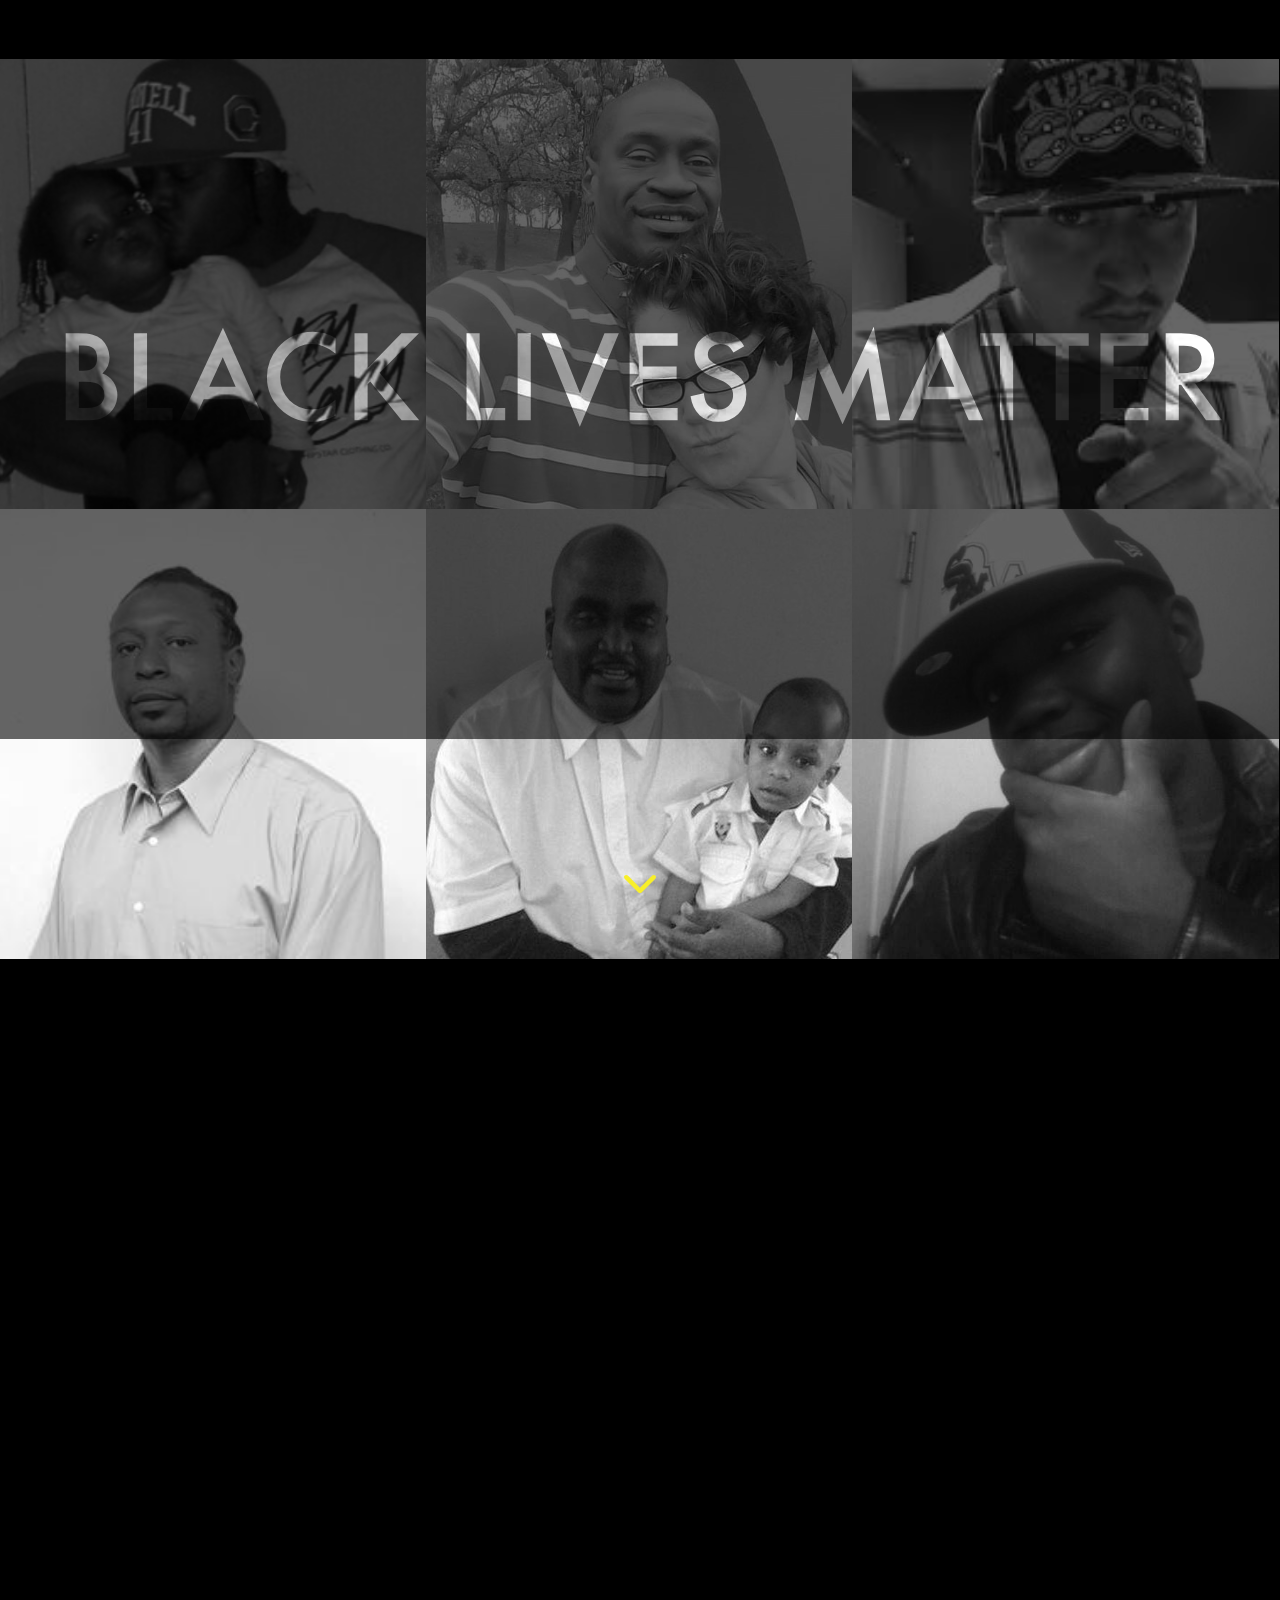
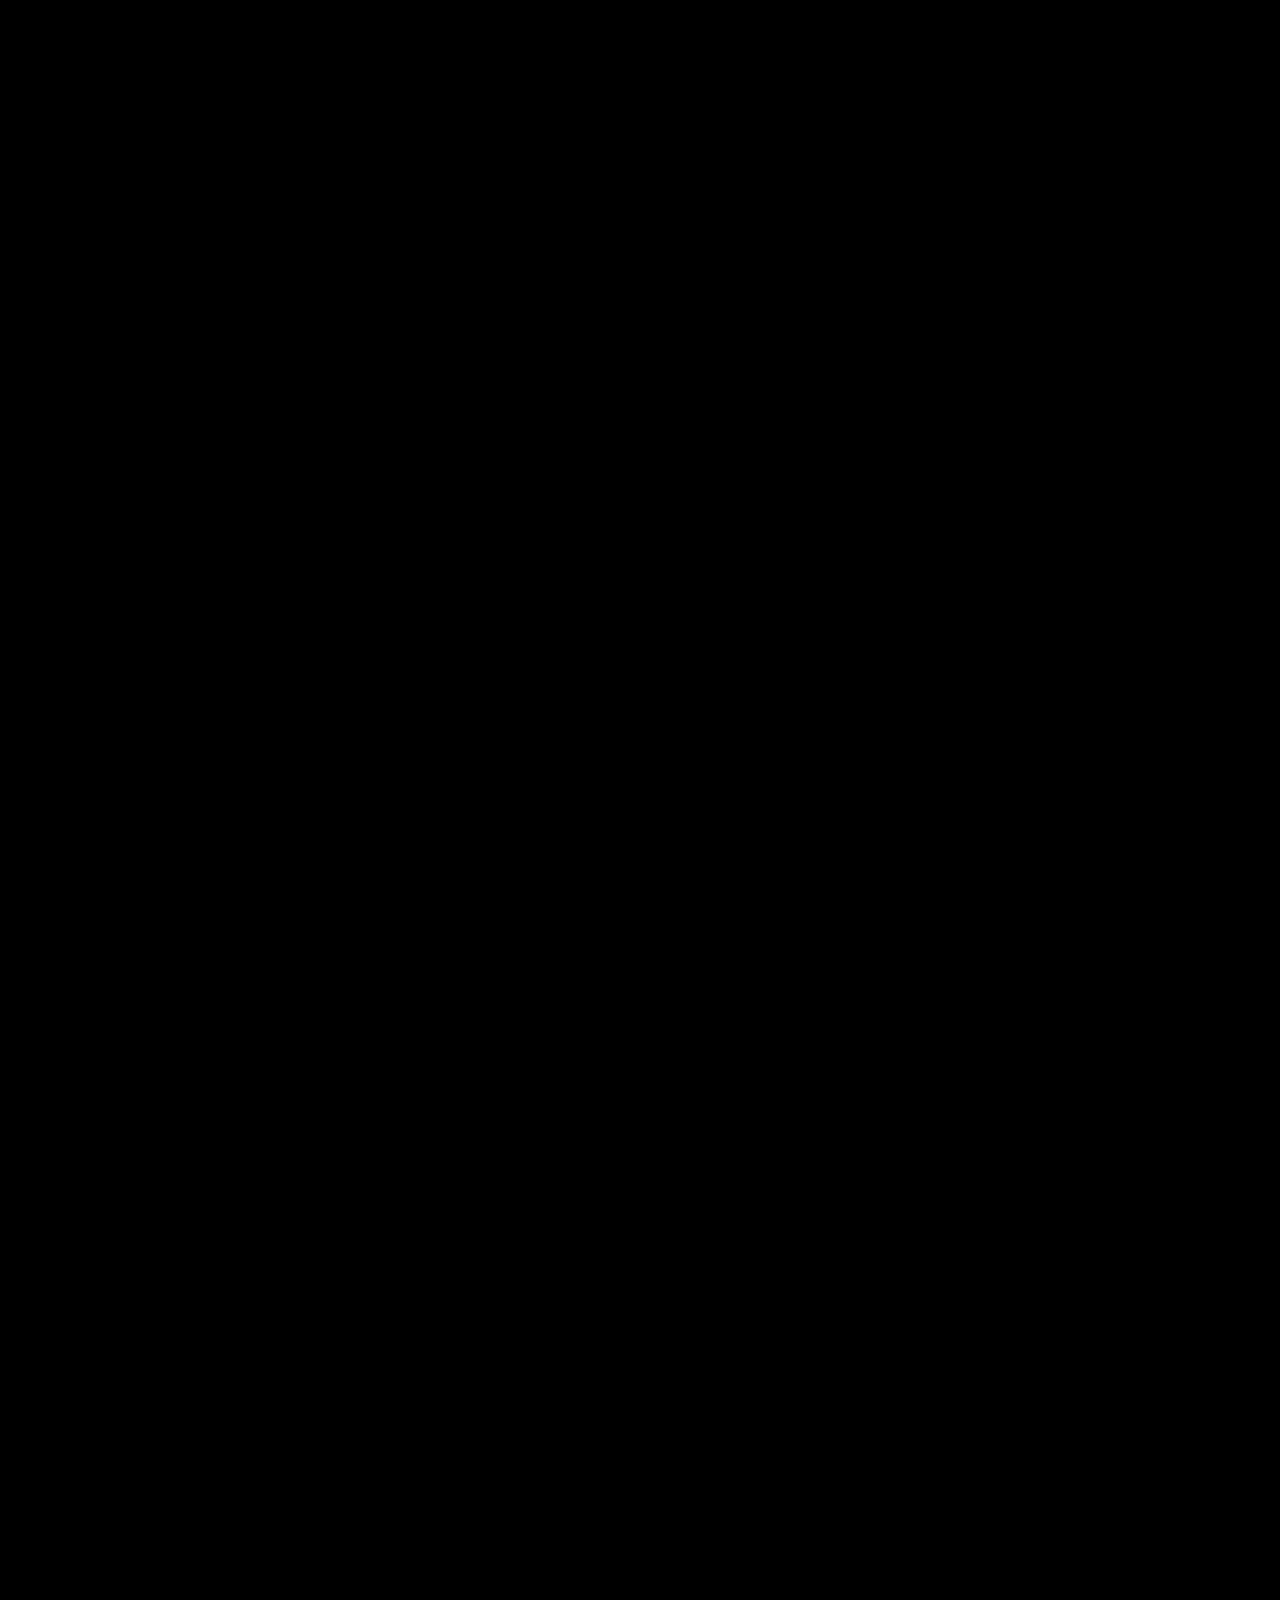
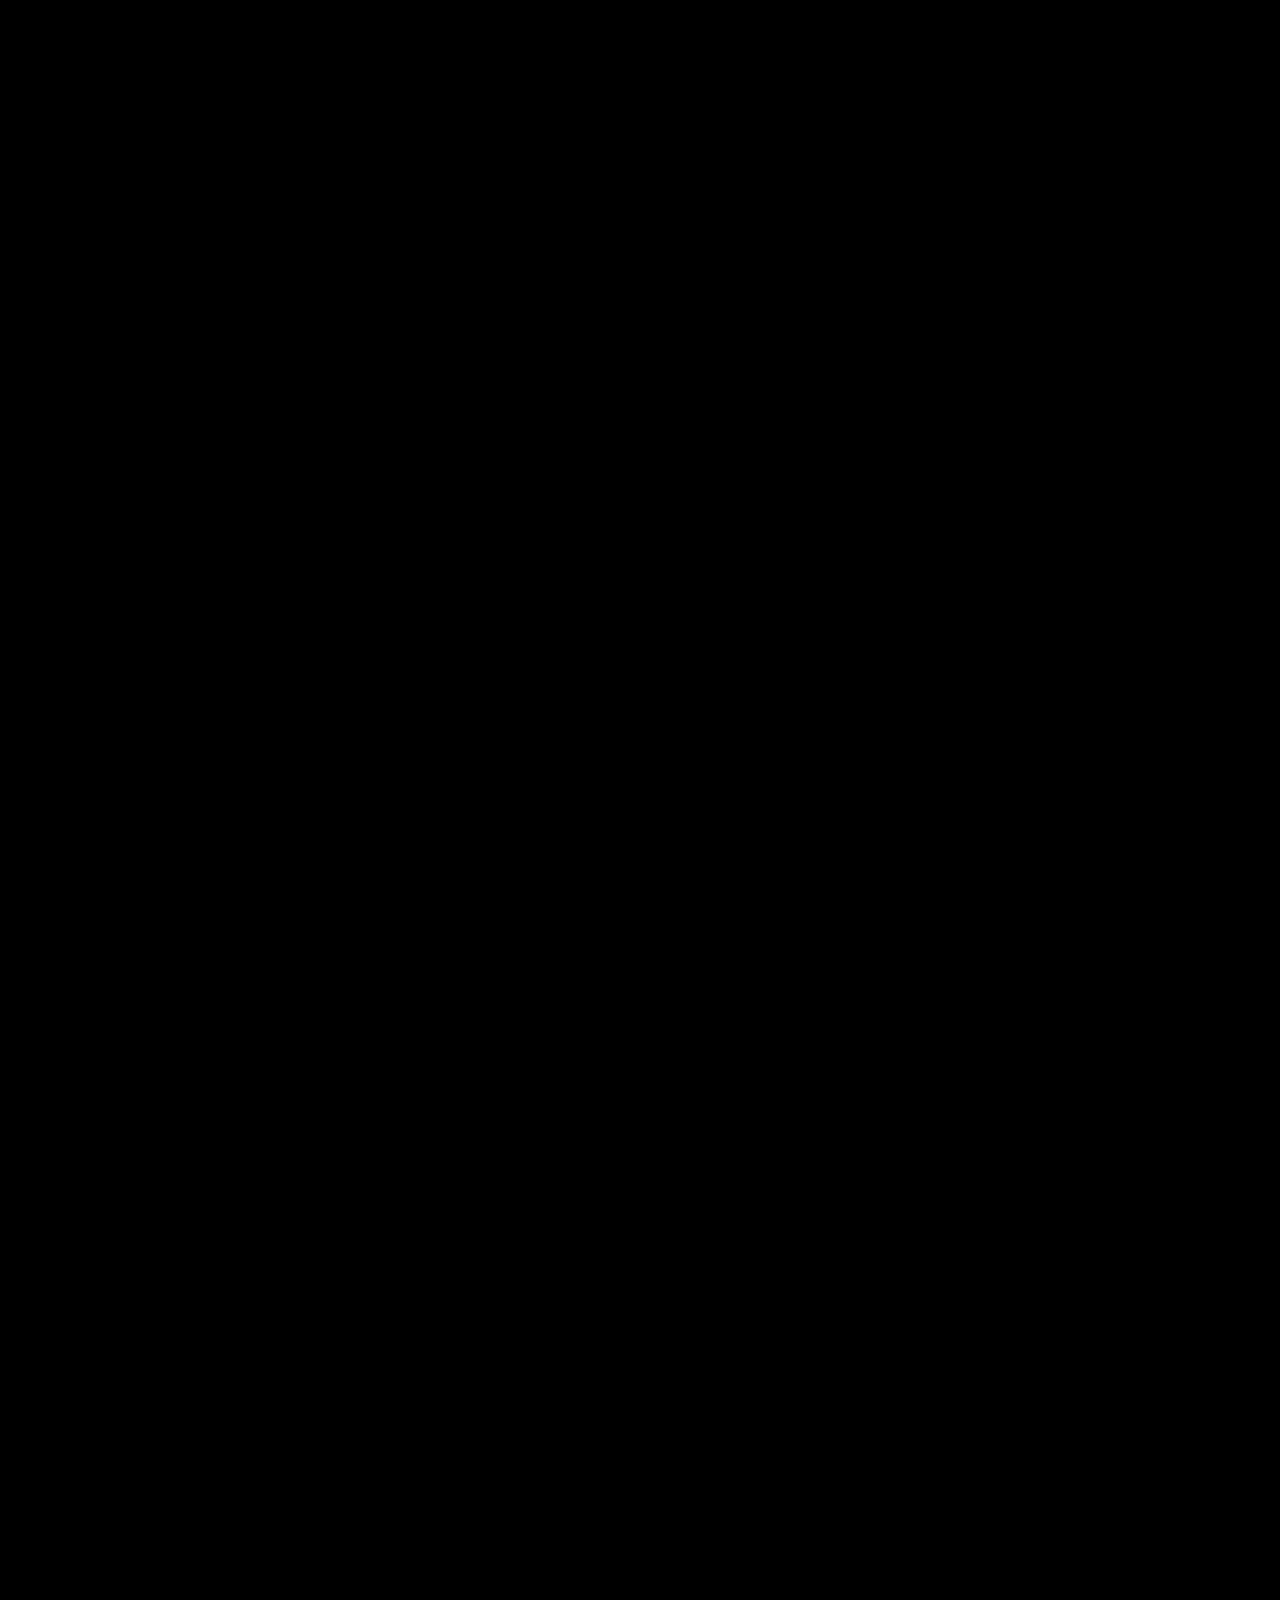
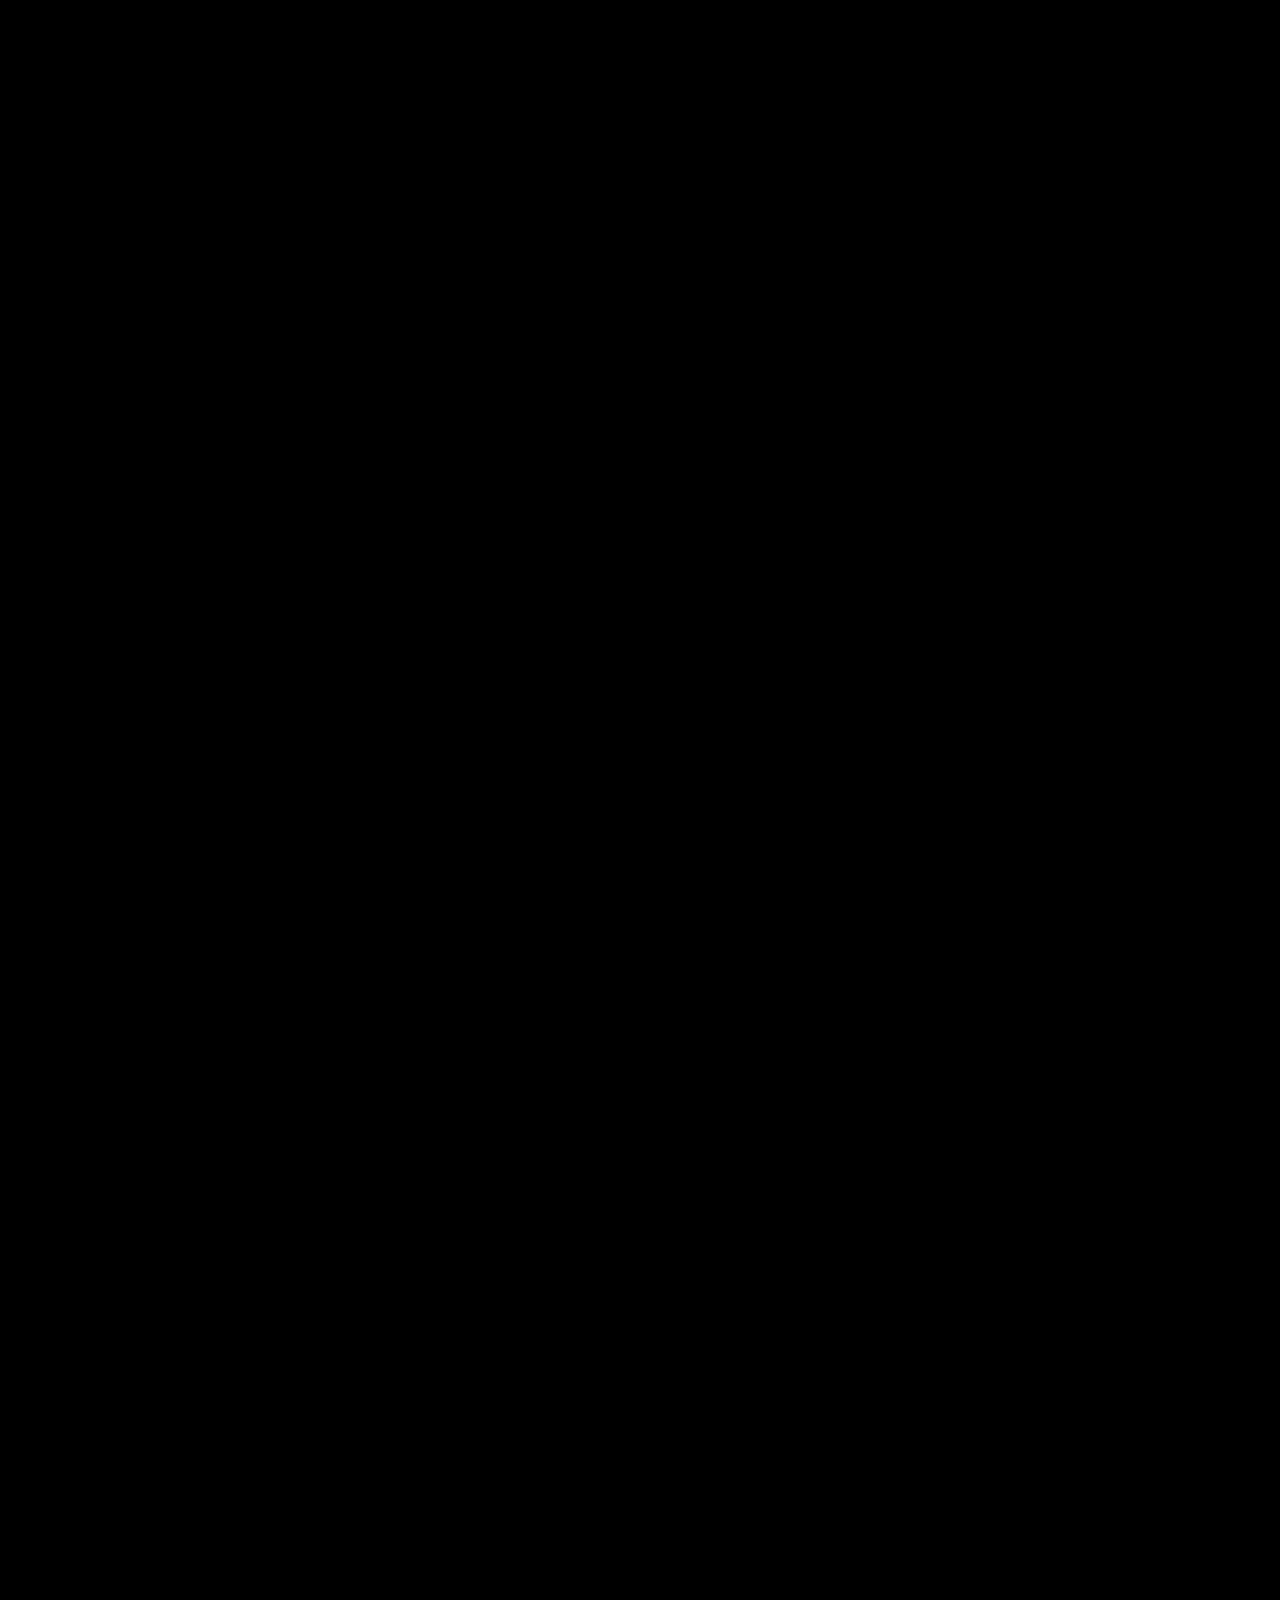
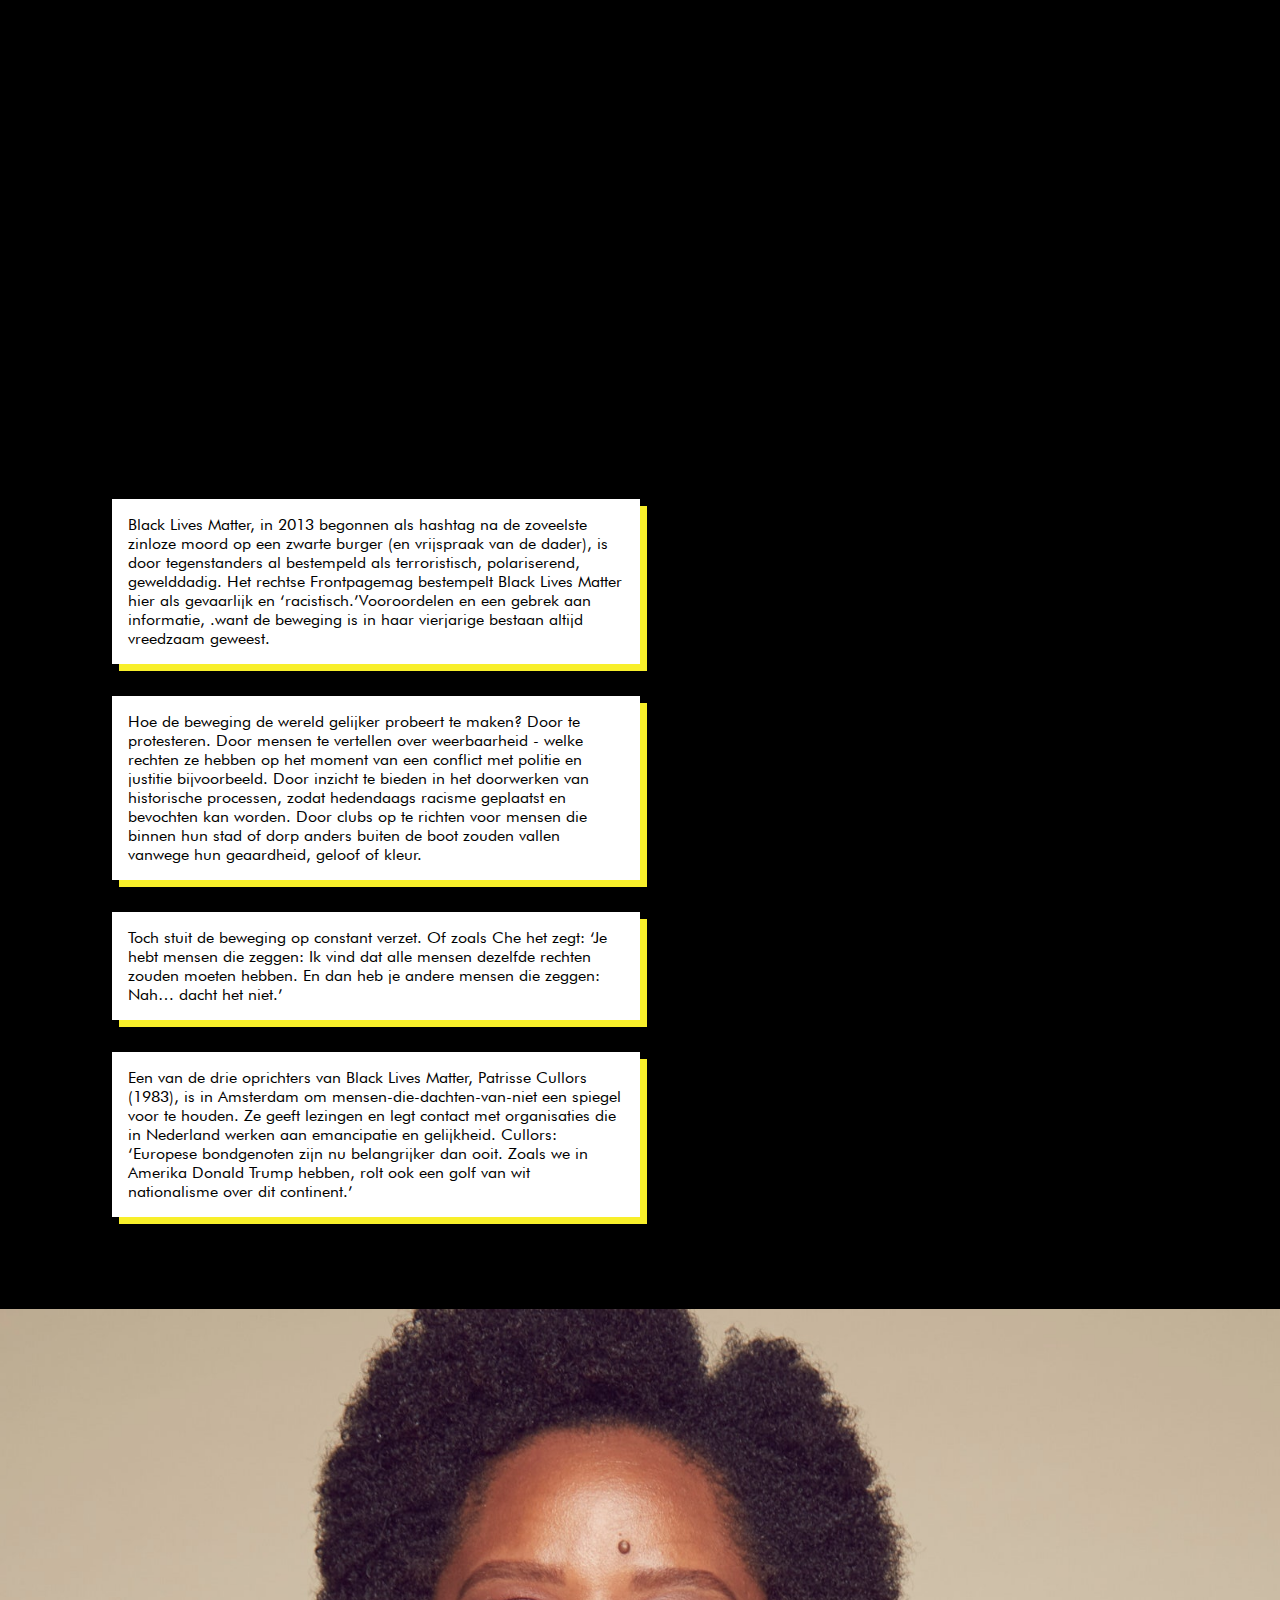
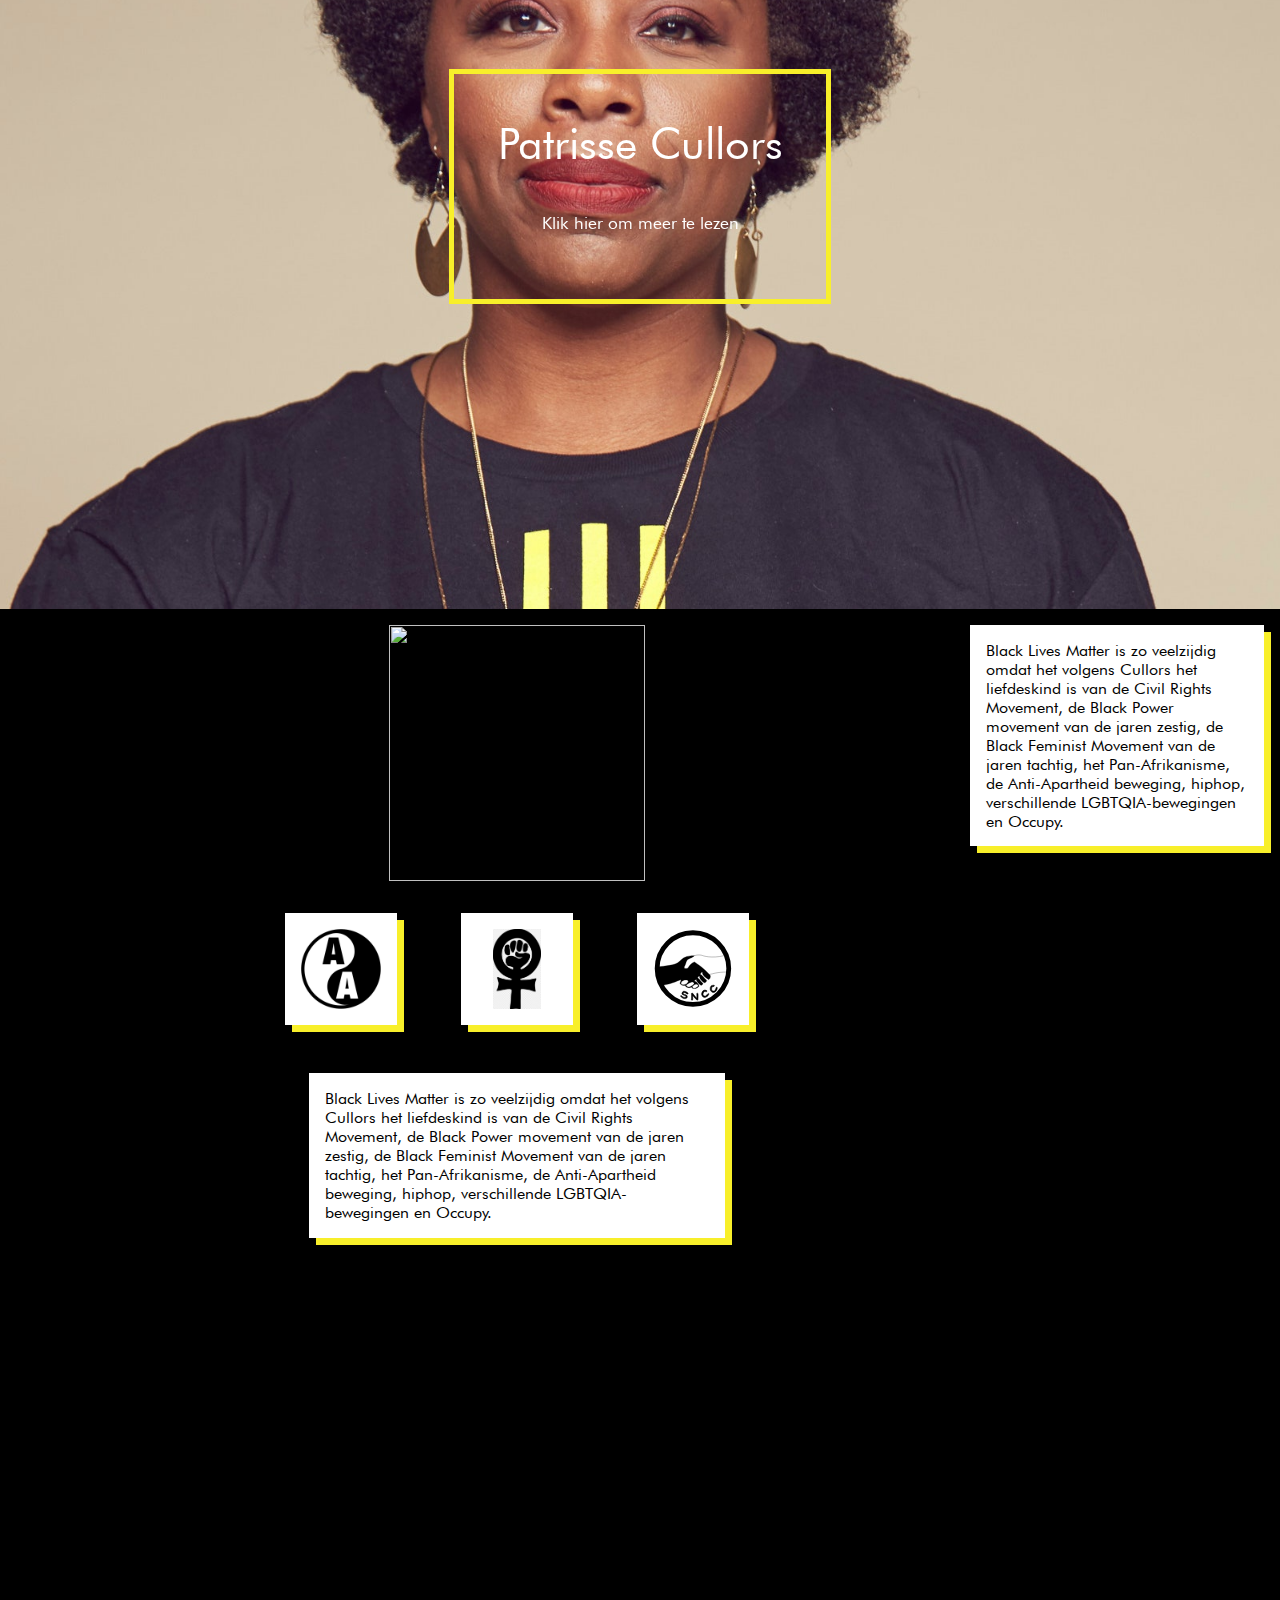
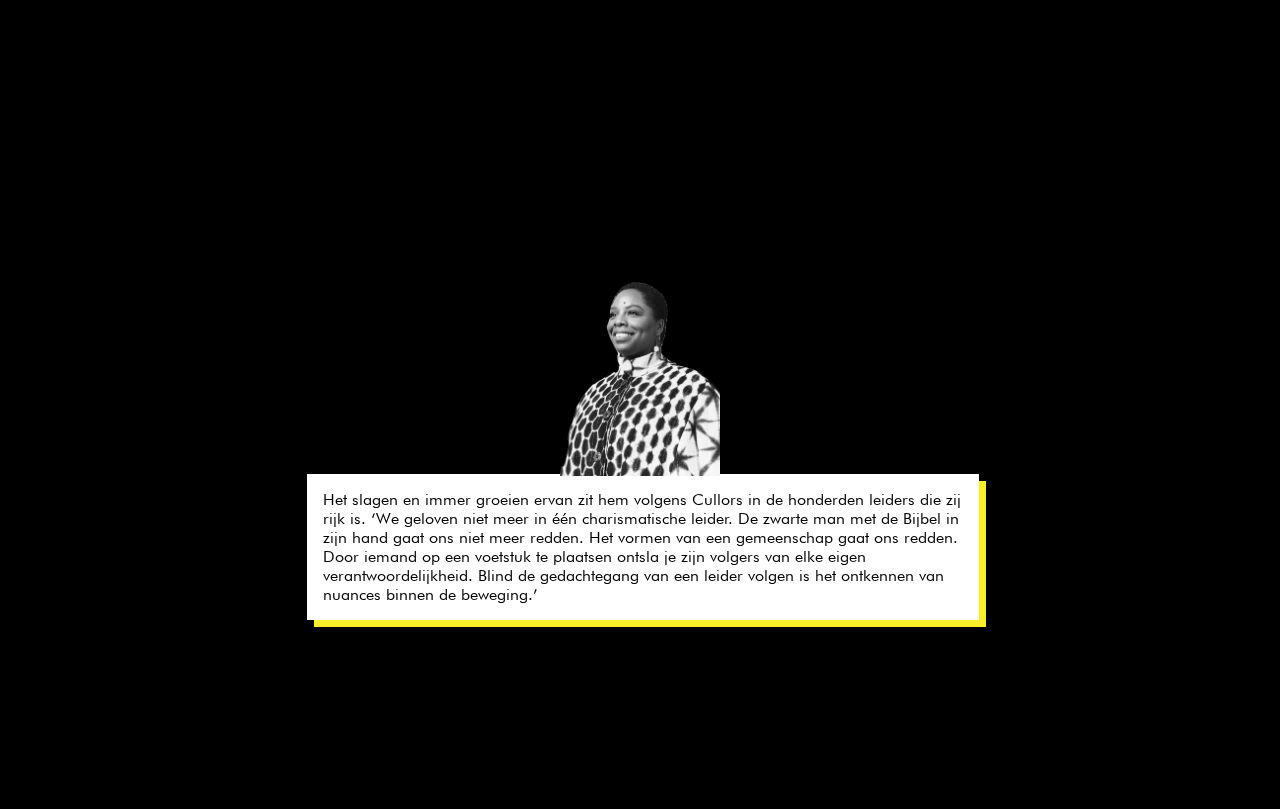
==== index.html @ 79937111 "added new pages and leaders" ====
<!DOCTYPE html>
<html lang="en">
<head>
    <meta charset="UTF-8">
    <link rel="stylesheet" href="style.css">
    <link rel="stylesheet" href="assets/styles/hamburger.css">
    <script type="text/javascript" src="assets/js/main.js"></script>
    <title>BLM</title>
</head>
<body>
<div class="hamburger-menu opacity-0">
<!--    Made by Erik Terwan    -->
<!--   24th of November 2015   -->
<!--        MIT License        -->
<nav role="navigation">
    <div id="menuToggle">
        <!--
        A fake / hidden checkbox is used as click reciever,
        so you can use the :checked selector on it.
        -->
        <input type="checkbox" id="checkbox"/>

        <!--
        Some spans to act as a hamburger.

        They are acting like a real hamburger,
        not that McDonalds stuff.
        -->
        <span></span>
        <span></span>
        <span></span>

        <!--
        Too bad the menu has to be inside of the button
        but hey, it's pure CSS magic.
        -->
        <ul id="menu">
            <li id="Home">Home</li>
            <li id="title">title</li>
            <li id="floyd">Floyd</li>
            <li id="riot">Riot</li>
        </ul>
    </div>
</nav>
</div>
<div class="arrow-container-mid">
    <img src="assets/img/arrow-down.svg">
</div>
<div class="arrow-container-left opacity-0">
    <img src="assets/img/arrow-down.svg">
</div>
        <section>
            <div class="landing">
                <svg xmlns="http://www.w3.org/2000/svg" viewBox="0 0 1920 1080" class="cover"><defs><style>.cls-1{opacity:0.6;}</style></defs><g id="Layer_2" data-name="Layer 2"><g id="BLM"><g id="cover" class="cls-1"><path d="M150.25,549.64Q144.08,544,128.2,544h-10v39.45H130.4q13.35,0,19.6-5.24a18.11,18.11,0,0,0,6.59-14.36A18.41,18.41,0,0,0,150.25,549.64ZM0,0V1080H1920V0ZM165.2,590.44a35.45,35.45,0,0,1-14.61,9q-8.86,2.46-22.22,2.45H98.55V471.51h19.6q13.1,0,20.87,2a31.41,31.41,0,0,1,13.26,6.85,35.51,35.51,0,0,1,8.7,12.41A37.7,37.7,0,0,1,164.27,508q0,14-10.73,23.73a31.56,31.56,0,0,1,16.39,12.42,36.76,36.76,0,0,1-4.73,46.29Zm93.68,11.49h-58V471.51h19.68V583.43h38.35Zm116.24,0-13.69-31.68H305.6l-14.53,31.68H269.86L334.4,463.31l62.26,138.62Zm128.14-100.1Q486.21,487.55,468,487.56A45,45,0,0,0,434.08,502q-13.86,14.36-13.85,35.14,0,20.54,13.85,34.63t34,14.11q10.38,0,17.65-3.38a50.2,50.2,0,0,0,8.41-4.56,97.38,97.38,0,0,0,9.16-6.93v23.74a71,71,0,0,1-35.48,9.55q-28,0-47.72-19.52-19.69-19.68-19.69-47.47,0-24.91,16.48-44.43Q437.12,469,469.3,469a66.5,66.5,0,0,1,34,9.55Zm99.17,100.1-47-58L551.41,548v54H531.73V471.51h19.68v52l50.77-52h26.27l-59,59,59.3,71.38Zm155.35,0h-58V471.51h19.68V583.43h38.35Zm38.35,0H776.45V471.51h19.68Zm73.57,9.8L812.52,471.51h21.54l36.07,90.38,36.57-90.38h21.54ZM1016.43,490H964.14v31.34h50.77v18.5H964.14v43.59h52.29v18.5h-72V471.51h72Zm91,102.47q-12.08,11.84-30,11.83-17,0-28-10.06-10.91-10.05-13.6-28.29l19.93-4.4q1.35,11.49,4.73,15.88,6.09,8.46,17.74,8.45a20.54,20.54,0,0,0,15.29-6.17,21.3,21.3,0,0,0,6.08-15.62,22,22,0,0,0-1-7,17.66,17.66,0,0,0-3.3-5.83,26.49,26.49,0,0,0-5.78-5,55.9,55.9,0,0,0-8.45-4.44l-12.59-5.24q-26.78-11.31-26.77-33.11a31.41,31.41,0,0,1,11.23-24.58q11.23-10,28-10,22.56,0,35.23,22l-16,9.47q-4.47-7.78-8.53-10.14-4.23-2.7-10.9-2.7a20.13,20.13,0,0,0-13.6,4.64,14.41,14.41,0,0,0-5.4,11.49q0,9.54,14.19,15.37l13,5.33q15.87,6.42,23.23,15.67t7.35,22.68Q1119.41,580.73,1107.41,592.47ZM1315,601.93l-12.58-78.73-38.61,84.73-37.5-84.81-14,78.81H1192l27.45-140.22,44.77,101.36,46.38-101.36,24.66,140.22Zm138.12,0-13.69-31.68h-55.83l-14.53,31.68H1347.9l64.54-138.62,62.26,138.62ZM1549.62,490h-29.9V601.93H1500V490h-30V471.51h79.57Zm83.46,0h-29.9V601.93H1583.5V490h-30V471.51h79.57Zm89.54,0h-52.28v31.34h50.77v18.5h-50.77v43.59h52.28v18.5h-72V471.51h72ZM1809,601.93l-37.26-53.39h-3.54v53.39h-19.69V471.51h23.06q25.86,0,37.34,9.71,12.68,10.81,12.67,28.55,0,13.86-7.94,23.82a35.38,35.38,0,0,1-20.95,12.76L1833,601.93Zm-417.13-50.18h39.62l-19.35-44.34Zm-1078,0h39.62l-19.35-44.34Zm-173.3-29.1q5.12-4.85,5.11-14.31,0-9.21-5.23-14t-15.21-4.77h-6.92v37.93h6.16Q135.38,527.51,140.49,522.65ZM1802.37,510q0-20-27.2-20h-7v41.4h6.25Q1802.37,531.4,1802.37,510Z"/></g></g></g></svg>
                <div class="victim-container">
                    <img src="assets/img/victims/AkaiGurley.jpg" class="victims-img" id="img-1"/>
                    <img src="assets/img/victims/GeorgeFloyd.jpg" class="victims-img" id="img-2"/>
                    <img src="assets/img/victims/jackjacquez.jpeg" class="victims-img" id="img-3"/>
                    <img src="assets/img/victims/levarJones.jpg" class="victims-img" id="img-4"/>
                    <img src="assets/img/victims/TerenceCrutcher.jpg" class="victims-img" id="img-5"/>
                    <img src="assets/img/victims/WilliamChapman.jpeg" class="victims-img" id="img-6"/>
                </div>
                <div class="victim-container">
                    <div class="victim-text">
                    <h1>Akay Gurley</h1>
                    <p>Akai Gurley kwam om na een schot van een nerveuze agent wanneer hij met zijn vriendin het trappenhuis van zijn appartementen complex binnen liep.</p>
                    </div>
                    <div class="victim-text">
                    <h1>George Floyd</h1>
                    <p>Op 25 mei werd de politie gebeld nadat Floyd geprobeerd zou hebben een pakje sigaretten af te rekenen met vals geld. In een video is te zien hoe een witte politieagent minutenlang met zijn knie op zijn nek zat, terwijl Floyd stikt en de inmiddels bekende woorden "I can't breathe" zegt.</p>
                    </div>
                    <div class="victim-text">
                    <h1>Jack Jacquez</h1>
                    <p>Jack werdt achtervolgd nadat hij vanaf het huis van zijn vrienden naar huis aan het skateboarden was. Wanneer hij thuis arriveerde schoot een agent hem neer wanneer hij zijn huis in liep.</p>
                    </div>
                    <div class="victim-text">
                    <h1>Levar Jones</h1>
                    <p>Levar Jones werdt neergeschoten toen hij aangehouden was door een agent omdat hij geen gordel droeg in zijn auto. Beelden hebben vastgesteld dat Levar zijn handen omhoog had wanneer hij werdt neergeschoten.</p>
                    </div>
                    <div class="victim-text">
                    <h1>Terence Crutcher</h1>
                    <p>Terence Crutcher werdt doorgeschoten nadat hij staande was gehouden tijdens een stukje autorijden. Hij was ongewapend.</p>
                    </div>
                    <div class="victim-text">
                    <h1>William Chapman</h1>
                    <p>William werdt vermoord door een agent op de parkeerplaats van een Wall-Mart, Hij werdt onrechtmatig beschuldigd als winkeldief.</p>
                    </div>
                </div>
            </div>
        </section>

        <section>
            <div class="main-title opacity-0" id="article-title">
                <h1>Waarom het verzet van Black Lives Matter iedereen aangaat</h1>
            </div>
        </section>

        <section>
    <div class="p-1 opacity-0" id="p-1">
        <div class="text-block">
            <p>Zijn naam was George Floyd, hij was 46 jaar. Op maandag 25 mei 2020 probeerde hij in een winkel in Minneapolis af te rekenen met een vervalst briefje van twintig dollar. De politie werd gebeld. De witte agent Derek Chauvin, tegen wie eerder al achttien klachten waren ingediend, ging op de oproep af. Hij werkte de ongewapende Floyd met geweld naar de grond en knielde acht minuten lang op Floyds nek. Chauvins collega’s keken toe. Floyd overleed.</p>
        </div>
            <img src="assets/img/GeorgeFloyd.png"/>
    </div>
        </section>

        <section>
    <div class="riot opacity-0">
        <p>Sinds die dag staan de Verenigde Staten nog feller in de fik dan normaal. De dood van Floyd werd door omstanders gefilmd en er ontstond op tientallen plekken in het land zowel vreedzaam als vurig verzet, dat nog altijd voortraast. Honderdduizenden Amerikanen gingen intussen de straat op.</p>
        <img src="assets/img/riot.jpg" id="riot-img" class="riot-image"/>
    </div>
        </section>

    <section>
    <div class="optelsom-container opacity-0">
        <h2 class="optelsom-title">De optelsom die ertoe leidde:</h2>
        <div class="optelsom">
            <p>rassenongelijkheid die steeds opnieuw wordt uitgevonden maal een verziekt</p>
            <p class="plus">+</p>
            <p>bang politieapparaat</p>
            <p class="plus">+</p>
            <p>Donald Trump in het Witte Huis, die het verzet negeert</p>
        </div>
        <p>die het verzet negeert en zich vooralsnog alleen, op Twitter, uitsprak tegen ‘de media’ en ‘de antifa’ (letterlijk: anti-fascisme).</p>
    </div>
    </section>

        <section>
    <div class="blm-container opacity-0">
        <div class="blm-container-intro">
            <div class="blm-container-intro-text">
            <p class="blm-text-block-1 blm-text-1">Veel van de protesten die nu plaatsvinden gebeuren onder de vlag van Black Lives Matter, de organisatie die in 2013 begon als hashtag
                na de moord op de 17-jarige zwarte jongen Trayvon Martin. Zijn misdaad: hij liep naar huis met een hoodie aan. Een zelfverklaard buurtwacht
                voelde zich bedreigd, schoot hem dood en werd vervolgens vrijgesproken.</p>
            <p class="blm-text-block-2 blm-text-2">BLM groeide de afgelopen zeven jaar uit tot een wereldwijde intersectionele  verzetsbeweging tegen anti-zwart geweld en andere vormen van ongelijkheid.</p>
            <p class="blm-text-block-3 blm-text-3">In 2017 was een van de oprichters van Black Lives Matter, Patrisse Cullors, in Amsterdam om lezingen te geven en de overzeese afdelingen van BLM te ontmoeten. Want institutioneel racisme is niet alleen een probleem ‘van daar’. Met Cullors sprak ik over hoe de organisatie in elkaar zit –‘we zijn overal voor wie ons nodig heeft en daardoor ook ongrijpbaar voor wie ons wil raken’ – en wat we kunnen doen om de strijd voor gelijke rechten te winnen.</p>
            <p class="blm-text-block-4 blm-text-4">De adviezen die ze toen gaf gaan nog steeds op, juist nu. Bijvoorbeeld: ‘Ben je wit, rijk of anderszins gepriviligieerd, (h)erken dat dan en probeer het in te zetten tegen ongelijkheid. Probeer anderen actief bij de strijd te betrekken. Uiteindelijk gaat racisme niet opgelost worden door mensen van kleur, zoals misogynie niet opgelost gaat worden door vrouwen.’</p>
            </div>
            <img src="assets/img/Black_Lives_Matter_logo.svg" id="blm-logo"/>
        </div>
    </div>
        </section>

        <section>
    <div class="demonstratie-container opacity-0">
        <img src="assets/img/sylvana.png"/>
        <div class="demonstratie-container-text">
        <p>Er gaat een foto rond op Twitter van een van de Amerikaanse protesten, waarop witte demonstranten een muur vormen voor zwarte demonstranten. Om te voorkomen dat de politie zal schieten. Privilege omzetten in actie. Politica Sylvana Simons schreef er treffend bij:
            Bekijk hier de tweet van Simons.‘Hier moest ik van huilen. Zo mooi en triest tegelijk. Dat dit nódig is. Dat dit wérkt. Verschrikkelijk.’</p>
        </div>
    </div>
        </section>

        <section>
    <div class="sticky-container">
        <div class="sticky-text">
            <p>Black Lives Matter, in 2013 begonnen als hashtag na de zoveelste zinloze moord op een zwarte burger (en vrijspraak van de dader), is door tegenstanders al bestempeld als terroristisch, polariserend, gewelddadig.
                Het rechtse Frontpagemag bestempelt Black Lives Matter hier als gevaarlijk en ‘racistisch.’Vooroordelen en een gebrek aan informatie, .want de beweging is in haar vierjarige bestaan altijd vreedzaam geweest.</p>
            <p>Hoe de beweging de wereld gelijker probeert te maken? Door te protesteren. Door mensen te vertellen over weerbaarheid - welke rechten ze hebben op het moment van een conflict met politie en justitie bijvoorbeeld. Door inzicht te bieden in het doorwerken van historische processen, zodat hedendaags racisme geplaatst en bevochten kan worden. Door clubs op te richten voor mensen die binnen hun stad of dorp anders buiten de boot zouden vallen vanwege hun geaardheid, geloof of kleur.</p>
            <p>Toch stuit de beweging op constant verzet. Of zoals Che het zegt: ‘Je hebt mensen die zeggen: Ik vind dat alle mensen dezelfde rechten zouden moeten hebben. En dan heb je andere mensen die zeggen: Nah… dacht het niet.’</p>
            <p>Een van de drie  oprichters van Black Lives Matter, Patrisse Cullors (1983), is in Amsterdam om mensen-die-dachten-van-niet een spiegel voor te houden. Ze geeft lezingen  en legt contact met organisaties die in Nederland werken aan emancipatie en gelijkheid. Cullors: ‘Europese bondgenoten zijn nu belangrijker dan ooit. Zoals we in Amerika Donald Trump hebben, rolt ook een golf van wit nationalisme over dit continent.’</p>
        </div>
        <div class="sticky-img">
            <iframe width="560" height="315" src="https://www.youtube.com/embed/cjHrS0esUdA" frameborder="0" allow="accelerometer; autoplay; encrypted-media; gyroscope; picture-in-picture" allowfullscreen></iframe>
        </div>
    </div>
        </section>

    <section>
        <div class="patrice">
            <div class="patrice-text">
                <div class="patrice-text-side opacity-0" id="patrice-left">
                    <p class="patrice-text-block">Patrisse Cullors is goed geïnformeerd over de overzeese ontwikkelingen. Ze praat over actiegroepen die ontstonden na Brexit, over de gentrificatie van Rotterdam, over de rechtse Franse presidentskandidaat Marine Le Pen.</p>
                    <p class="patrice-text-block">‘Black rises, then white rises. Zo gaat het al sinds de eerste slaven in opstand kwamen tegen hun onderdrukkers. En het gebeurt weer, nu organisaties als Black Lives Matter groeien en de discussie ook voor witte mensen onontkoombaar wordt.’</p>
                    <p class="patrice-text-block">De wederopstanding van het witte nationalisme is volgens Cullors een logische maar zieke reflex: ‘Er wordt gedacht: Amerika voor de witte Amerikanen, Nederland voor de witte Nederlanders. En dat is eng: angst voor de onbekende ander beweegt mensen om vreselijke dingen te doen.’</p>
                </div>
                <div class="mid-title">
                    <p>Patrisse Cullors</p>
                    <p class="small-text">Klik hier om meer te lezen</p>
                </div>
                <div class="patrice-text-side opacity-0" id="patrice-right">
                    <p class="patrice-text-block">Voor een voorbeeld hoeven we volgens Cullors maar naar ‘Trump en andere populisten’ te kijken: ‘Ze geven hun aanhangers reden om trots te zijn op hun haat. Ze laten je niet alleen wegkomen met haat tegenover reeds gemarginaliseerde groepen - bijvoorbeeld: ‘alle Mexicanen zijn verkrachters’ - maar stellen daar ook een zelfbeeld tegenover dat bevestigend werkt: ‘maar wij witte Amerikanen niet, en daarom verdienen wij beter.’</p>
                    <p class="patrice-text-block">Een reactie op de opkomst van het intersectionele activisme dus, dat Black Lives Matter bedrijft. Intersectioneel, want de beweging vecht lang niet alleen tegen zwart-witte ongelijkheid. ‘Als je je laat leiden door wat je op televisie ziet, zou je denken dat de jonge, zwarte man het meest bedreigd is. Terwijl er binnen de gemeenschap nog zoveel meer groepen onder druk staan.’</p>
                    <p class="patrice-text-block">Zwarte transgenders en gender non-conformisten  zijn in de VS bijvoorbeeld nog onveiliger. ‘Door in te zetten op veiligheid voor alle mensen, kunnen we de gemeenschap als geheel redden. Als we een veilige wereld kunnen vormen voor de meest gemarginaliseerden, zullen alle andere mensen ook vrij zijn.’</p>
                </div>
                </div>
            <img src="assets/img/Patrisse.jpg" class="riot-image"/>
        </div>
    </section>
    <section>
        <div class="love-child-container">
                <div class="love-child-images">
                    <div class="love-child-top-img">
                        <img src="assets/img/Black_Lives_Matter_logo.svg"/>
                    </div>
                    <div class="love-child-bottom-container">
                    <div class="love-child-bottom-row-img">
                        <img src="assets/img/logos/aa.jpeg" id="aa"/>
                        <img src="assets/img/logos/fem.png" id="fem"/>
                        <img src="assets/img/logos/SNCC.svg" id="sncc"/>
                    </div>
                        <p id="explanation">Black Lives Matter is zo veelzijdig omdat het volgens Cullors het liefdeskind is van de Civil Rights Movement, de Black Power movement van de jaren zestig, de Black Feminist Movement van de jaren tachtig, het Pan-Afrikanisme, de Anti-Apartheid beweging, hiphop, verschillende LGBTQIA-bewegingen en Occupy.</p>
                    </div>
                </div>
                <p>Black Lives Matter is zo veelzijdig omdat het volgens Cullors het liefdeskind is van de Civil Rights Movement, de Black Power movement van de jaren zestig, de Black Feminist Movement van de jaren tachtig, het Pan-Afrikanisme, de Anti-Apartheid beweging, hiphop, verschillende LGBTQIA-bewegingen en Occupy.</p>
        </div>
    </section>
    <section id="leaders-section">
        <div class="leaders-background-img">
        <img src="assets/img/protest.jpg" id="leader-protest" class="opacity-0"/>
        </div>
        <div class="leaders-container">
            <div class="leaders-images">
                <img src="assets/img/keyimg/deray.png" id="leader-1" class="opacity-0"/>
                <img src="assets/img/keyimg/ericagarner.png" id="leader-2" class="opacity-0"/>
                <img src="assets/img/keyimg/patricce.png" id="leader-3" />
                <img src="assets/img/keyimg/johnetta.png" id="leader-4" class="opacity-0"/>
                <img src="assets/img/keyimg/shaun_king.png" id="leader-5" class="opacity-0"/>
<!--                <img src="assets/img/keyimg/tefpoe.png" id="leader-6" class="opacity-0"/>-->
            </div>
            <div class="leaders-text">
                <p>Het slagen en immer groeien ervan zit hem volgens Cullors in de honderden leiders die zij rijk is. ‘We geloven niet meer in één charismatische leider. De zwarte man met de Bijbel in zijn hand gaat ons niet meer redden. Het vormen van een gemeenschap gaat ons redden. Door iemand op een voetstuk te plaatsen ontsla je zijn volgers van elke eigen verantwoordelijkheid. Blind de gedachtegang van een leider volgen is het ontkennen van nuances binnen de beweging.’</p>
            </div>
        </div>
    </section>
</body>
</html>
---- style.css ----
body {
    margin: 0 !important;
    background-color: black;
    font-family: Futura;
}

:root {
    -webkit-scroll-snap-type: y mandatory;
    scroll-snap-type: y mandatory;
    overflow-y: scroll;
    overflow-x: hidden;
    display: flex;
    flex-direction: column;
}

section {
    scroll-snap-align: start;
    height: 100vh;
    /*background-color: red;*/
    /*border: 10px solid white;*/
}

@font-face {
    font-family: Futura;
    src: url("assets/fonts/Futura Book font.ttf");
}

.cover {
    width: 100vw;
    /*height: 100vh;*/
    margin-top: -2.5em;
    position: absolute;
    object-fit: cover;
    z-index: 5;
    pointer-events:none;
    /*display: none;*/
}

@keyframes imageFade {
    0% {opacity: 1;}
    50% {opacity: 0;}
    100% {opacity: 1;}
}

@keyframes smoothUp {
    0% {transform: translateY(0em);}
    100% {transform: translateY(-1em);}
}

@keyframes upMovement {
    0% {transform: translateY(0em);}
    50% {transform: translateY(-1em);}
    100% {transform: translateY(0em);}
}

.arrow-container-mid {
    display: flex;
    margin-left: auto;
    margin-right: auto;
    bottom: 0;
    position: absolute;
    width: 100vw;
    height: 2em;
    z-index: 300;
}

.arrow-container-mid img {
    animation: upMovement 1s infinite;
    margin-left: auto;
    margin-right: auto;
}

.arrow-container-left {
    transition: all 1s ease;
    cursor: pointer;
    display: flex;
    width: 2em;
    height: 2em;
    z-index: 300;
    position: sticky;
    top: 90vh;
    margin-left: -2vw;
}


.landing {
    height: 100vh;
}

.victim-container {
    /*transition: all 3s ease;*/
    display: flex;
    flex-direction: row;
    flex-wrap: wrap;
    max-width: 100%;
    height: 100vh;
}

.victims-img {
    transition: all 1s ease;
    filter: grayscale(100%);
    padding: 0;
    margin: 0;
    width: 33.3%;
    /*max-height: 23em;*/
    height: 50vh;
    object-fit: cover;
    /*mix-blend-mode: screen;*/
    z-index: 1;
}

.victims-img:hover {
    opacity: 0;
}

.victim-text {
    width: 33%;
    height: 50vh;
    color: white;
    margin-top: -100vh;
    font-family: Futura;
    z-index: -1;
}

.victim-text h1 {
    text-align: center;
    font-size: 3em;
    padding-top: 1em;
 }

.victim-text p {
    text-align: center;
    width: 30vw;
    margin-left: auto;
    margin-right: auto;
}

/*.victims-img:nth-child(1) {*/
/*    animation: imageFade 3s;*/
/*    animation-delay: 0s, 12s;*/
/*}*/

/*.victims-img:nth-child(2) {*/
/*    animation: imageFade 3s;*/
/*    animation-delay: 2s, 14s;*/
/*}*/

/*.victims-img:nth-child(3) {*/
/*    animation: imageFade 3s;*/
/*    animation-delay: 4s, 16s;*/
/*}*/

/*.victims-img:nth-child(4) {*/
/*    animation: imageFade 3s;*/
/*    animation-delay: 6s, 18s;*/
/*}*/

/*.victims-img:nth-child(5) {*/
/*    animation: imageFade 3s;*/
/*    animation-delay: 8s, 20s;*/
/*}*/

/*.victims-img:nth-child(6) {*/
/*    animation: imageFade 3s;*/
/*    animation-delay: 10s, 20s;*/
/*}*/

.main-title {
    transition: all 3s ease;
    margin-left: auto;
    margin-right: auto;
    margin-top: 25vh;
    margin-bottom: 5em;
    width: 80%;
    color: white;
    /*font-size: 2.7em;*/
    font-family: Futura;
    display: flex;
    flex-direction: column;
    /*border: 5px solid #f8ef2a;*/
    /*padding: 1em 1em 1em 1em;*/
}

.main-title h1 {
    border: 5px solid #f8ef2a;
    padding: 1em 1em 1em 1em;
    font-size: 2.7em;
    color: white;
    margin-top: 40vh;
}

.p-1 {
    transition: all 3s ease;
    display: flex;
    flex-direction: column-reverse;
    padding: 1em;
    /*background-color: white;*/
    /*color: white;*/
    width: 50vw;
    color: black;
    margin-left: auto;
    margin-right: auto;
    /*margin-top: 25vh;*/
    /*font-family: "Georgia",serif;*/
    padding-top: 25vh;
}

.p-1 img {
    width: 20vw;
    object-fit: cover;
    margin-left: auto;
    margin-right: auto;
    border-radius: 200px;
}

.text-block {
    background-color: white;
    /*padding: 1em;*/
    padding: 0em 1em 1em 1em;
    margin: 1em;
    height: 8em;
    box-shadow: 7px 7px 0px 0px rgba(248,239,42,1);
}

.opacity-0 {
    transition: all 3s ease;
    opacity: 0;
}

.smoothUpTransition {
    animation: smoothUp 1s ease;
    animation-fill-mode: forwards;
}

.red {
    transition: 6s ease;
    opacity: 1 !important;
    color: #f8ef2a !important;
}

.floyd {
    /*color: black;*/
    /*opacity: 0;*/
    /*padding-top: 2em;*/
    /*transition: all 5s ease;*/
    /*text-align: center;*/
    /*font-size: 2em;*/
    margin-top: -2.2em;
    margin-left: 22em;
    /*font-family: "Georgia",serif;*/
}

.optelsom-container {
    transition: all 1s ease;
    display: flex;
    flex-direction: column;
    margin-top: 25vh;
    /*margin-top: 10em;*/
}

.optelsom-title {
    border: 5px solid #f8ef2a;
    padding: 1em 1em 1em 1em;
    font-family: Futura;
    text-align: center;
    margin-left: auto;
    margin-right: auto;
    width: 15em;
    color: white;
    margin-bottom: 5em;
    margin-top: 25vh;
}

.optelsom {
    display: flex;
    flex-direction: row;
    justify-content: space-evenly;
    font-family: Futura;
}

.optelsom p {
    /*color: white;*/
    background-color: white;
    box-shadow: 7px 7px 0px 0px rgba(248,239,42,1);
    max-width: 10em;
    font-size: 1.2em;
    padding: 1em;
}

.plus {
    margin-top: 0em;
    font-size: 3em !important;
    color: #f8ef2a !important;
    font-weight: bold;
    background: none !important;
    box-shadow: none !important;
}

.riot {
    transition: all 1s ease;
    /*margin-top: 10em;*/
    /*position: sticky;*/
    top: 0;
}

.riot p {
    position: absolute;
    right: 0;
    /*padding-right: 2em;*/
    /*padding-top: 2em;*/
    padding: 1em;
    margin: 1em 1em 1em 1em;
    background-color: white;
    color: black;
    width: 20em;
    font-size: 1.2em;
    /*color: white;*/
    /*font-family: Futura;*/
    /*font-family: "Georgia",serif;*/
    box-shadow: 7px 7px 0px 0px rgba(248,239,42,1);
}

.riot img {
    transition: all 1s ease;
    width: 100vw;
    height: 100vh;
    object-fit: cover;
}

.sticky {
    position: sticky;
}

.blm-container {
    transition: all 1s ease;
    display: flex;
    flex-direction: column;
    /*margin-top: 10em;*/
    height: 100vh;
    /*font-family: "Georgia",serif;*/
}

.blm-container-intro {
    display: flex;
    flex-direction: row;
}

.blm-container-intro svg {
    height: 100vh;
    /*margin-top: -5em;*/
}

.blm-container-intro-text {
    display: flex;
    flex-direction: column;
}

.blm-container-intro p {
    background-color: white;
    padding: 1em;
    margin: 1em 2em 1em 5em;
    opacity: 0;
    box-shadow: 7px 7px 0px 0px rgba(248,239,42,1);
    /*max-height: 5em;*/
}

.blm-text-block-1 {
    transition: all 1s ease;
}

.blm-text-block-2 {
    transition: all 3s ease;
}

.blm-text-block-3 {
    transition: all 6s ease;
}

.blm-text-block-4 {
    transition: all 9s ease;
}

.visible-text {
    opacity: 1 !important;
}

.demonstratie-container {
    transition: all 1s ease;
    display: flex;
    flex-direction: row;
    /*margin-top: 10em;*/
    padding-top: 10vh;
    margin-left: 5em;
}

.demonstratie-container p {
    padding: 1em;
    margin: 1em 1em;
    background-color: white;
    box-shadow: 7px 7px 0px 0px rgba(248,239,42,1);
}

.demonstratie-container-text {
    display: flex;
    flex-direction: column;
}

.demonstratie-container img {
    border-radius: 10px;
}

.sticky-container {
    display: flex;
    flex-direction: row;
    /*margin-top: 10em;*/
}

.sticky-text {
    color: white;
    height: 100vh;
    overflow-y: hidden;
    overflow-x: hidden;
    margin-top: 10vh;
}

.sticky-test::-webkit-scrollbar {
    display: none;
}

.sticky-text p {
    margin-bottom: 20em;
    background-color: white;
    color: black;
    box-shadow: 7px 7px 0px 0px rgba(248,239,42,1);
    margin: 0em 5em 2em 7em;
    padding: 1em;
}

.sticky-img {
    height: 100vh;
    position: sticky;
    top: 0;
    margin-top: 10vh;
}

.patrice-text{
    display: flex;
    flex-direction: row;
    position: absolute;
    justify-content: space-between;
    width: 100vw;
}

.mid-title {
    transition: all 1s ease;
    border: 5px solid #f8ef2a;
    padding: 0em 1em 0em 1em;
    font-size: 2.7em;
    color: white;
    margin-top: 40vh;
    max-height: 25vh;
    font-family: Futura;
    cursor: pointer;
}

.mid-title:hover {
    background-color: #f8ef2a;
    color: black;
}

.small-text {
    font-size: 0.4em;
    text-align: center;
    /*margin-top: -2em;*/
}

.patrice-text-block {
    background-color: white;
    color: black;
    box-shadow: 7px 7px 0px 0px rgba(248,239,42,1);
    /*margin: 0em 5em 2em 7em;*/
    padding: 1em;
    width: 20vw;
    margin-left: 5em;
    margin-right: 5em;
    /*position: absolute;*/
}

.patrice-text-side {
    transition: all 1s ease;
    flex-direction: column;
    overflow-y: hidden;
    height: 100vh;
}

.patrice img {
    width: 100vw;
    height: 100vh;
    object-fit: cover;
}

.love-child-container {
    display: flex;
    flex-direction: row;
    margin-left: 5em;
}

.love-child-container p {
    color: black;
    width: 30vw;
    padding: 1em;
    background-color: white;
    box-shadow: 7px 7px 0px 0px rgba(248,239,42,1);
    margin: 1em;
    flex-shrink: unset;
    max-height: 21vh;
}

.love-child-images {
    flex-direction: column;
    width: 100vw;
}

.love-child-bottom-container {
    display: flex;
    flex-direction: column;
}

.love-child-bottom-container p {
    margin-left: auto;
    margin-right: auto;
}

.love-child-bottom-row-img {
    display: flex;
    flex-direction: row;
    justify-content: center;
}

.love-child-bottom-row-img img {
    width: 5em;
    height: 5em;
    margin: 2em;
    padding: 1em;
    background-color: white;
    box-shadow: 7px 7px 0px 0px rgba(248,239,42,1);
    object-fit: scale-down;
    cursor: pointer;
    transition: all 0.5s ease;
}

.love-child-bottom-row-img img:hover {
    box-shadow: 7px 7px 0px 0px orangered;
}

.love-child-top-img img {
    width: 20vw;
    height: 20vw;
    margin-left: auto;
    margin-right: auto;
    margin-top: 1em;
}

.love-child-top-img {
    display: flex;
}

/*LEADERS*/

.leaders-container {
    display: flex;
    flex-direction: column;
    width: 100vw;
    /*margin-left: 5em;*/
}

.leaders-images {
    display: flex;
    flex-direction: row;
    margin-top: 40vh;
    margin-left: auto;
    margin-right: auto;
    margin-bottom: -2vh;
}

.leaders-images img {
    width: 10em;
    object-fit: cover;
    transition: all 2s ease;
}

.leaders-text p {
    color: black;
    padding: 1em;
    background-color: white;
    box-shadow: 7px 7px 0px 0px rgba(248,239,42,1);
    width: 50vw;
    margin-left: auto;
    margin-right: auto;
    position: absolute;
}

.leaders-text {
    width: 100vw;
    margin-left: 24vw;
}

#leader-1 {
    margin-right: -4em;
    z-index: 10;
    /*opacity: 0.6;*/
}

#leader-2 {
    z-index: 25;
    /*opacity: 0.8;*/
}

#leader-3 {
    margin-left: -2em;
    margin-right: -2em;
    z-index: 50;
}

#leader-4 {
    z-index: 24;
    /*opacity: 0.8;*/
}

#leader-5 {
    margin-left: -4em;
    z-index: 9;
    /*opacity: 0.6;*/
}

.leaders-background-img img {
    transition: all 3s ease;
    width: 100vw;
    height: 100vh;
    object-fit: cover;
    position: absolute;
}

.leaders-background-img {
    transition: all 3s ease;
}

.leaders-section {
    width: 100vw;
    height: 100vh;
}
---- assets/styles/hamburger.css ----
@font-face {
    font-family: Futura;
    src: url("../../assets/fonts/Futura Book font.ttf");
}
.hamburger-menu {
    position: -webkit-sticky;
    position: sticky;
    z-index: 200;
    top: 0;
    transition: all 1s ease;
    font-family: Furuta;
}

#menuToggle
{
    display: block;
    position: relative;
    /*top: 100px;*/
    top: 25px;
    /*left: 50px;*/
    /*margin-top: -50px;*/
    margin-left: 25px;

    z-index: 200;

    -webkit-user-select: none;
    user-select: none;
}

#menuToggle li
{
    text-decoration: none;
    color: #232323;

    transition: color 0.3s ease;
}

#menuToggle li:hover
{
    color: tomato;
}


#menuToggle input
{
    display: block;
    width: 40px;
    height: 32px;
    position: absolute;
    top: -7px;
    left: -5px;

    cursor: pointer;

    opacity: 0; /* hide this */
    z-index: 2; /* and place it over the hamburger */

    -webkit-touch-callout: none;
}

/*
 * Just a quick hamburger
 */
#menuToggle span
{
    display: block;
    width: 33px;
    height: 4px;
    margin-bottom: 5px;
    position: relative;

    /*background: #cdcdcd;*/
    background: #f8ef2a;
    border-radius: 3px;

    z-index: 1;

    transform-origin: 4px 0px;

    transition: transform 0.5s cubic-bezier(0.77,0.2,0.05,1.0),
    background 0.5s cubic-bezier(0.77,0.2,0.05,1.0),
    opacity 0.55s ease;
}

#menuToggle span:first-child
{
    transform-origin: 0% 0%;
}

#menuToggle span:nth-last-child(2)
{
    transform-origin: 0% 100%;
}

/*
 * Transform all the slices of hamburger
 * into a crossmark.
 */
#menuToggle input:checked ~ span
{
    opacity: 1;
    transform: rotate(45deg) translate(-2px, -1px);
    background: #232323;
}

/*
 * But let's hide the middle one.
 */
#menuToggle input:checked ~ span:nth-last-child(3)
{
    opacity: 0;
    transform: rotate(0deg) scale(0.2, 0.2);
}

/*
 * Ohyeah and the last one should go the other direction
 */
#menuToggle input:checked ~ span:nth-last-child(2)
{
    transform: rotate(-45deg) translate(0, -1px);
}

/*
 * Make this absolute positioned
 * at the top left of the screen
 */
#menu
{
    position: absolute;
    width: 300px;
    margin: -100px 0 0 -50px;
    padding: 50px;
    padding-top: 125px;
    height: 100vh;
    /*width: 100vw;*/

    /*background: #ededed;*/
    background: #f8ef2a;
    list-style-type: none;
    -webkit-font-smoothing: antialiased;
    /* to stop flickering of text in safari */

    transform-origin: 0% 0%;
    transform: translate(-100%, 0);

    transition: transform 0.5s cubic-bezier(0.77,0.2,0.05,1.0);
}

#menu li
{
    padding: 10px 0;
    font-size: 22px;
    font-family: Futura;
}

/*
 * And let's slide it in from the left
 */
#menuToggle input:checked ~ ul
{
    transform: none;
}
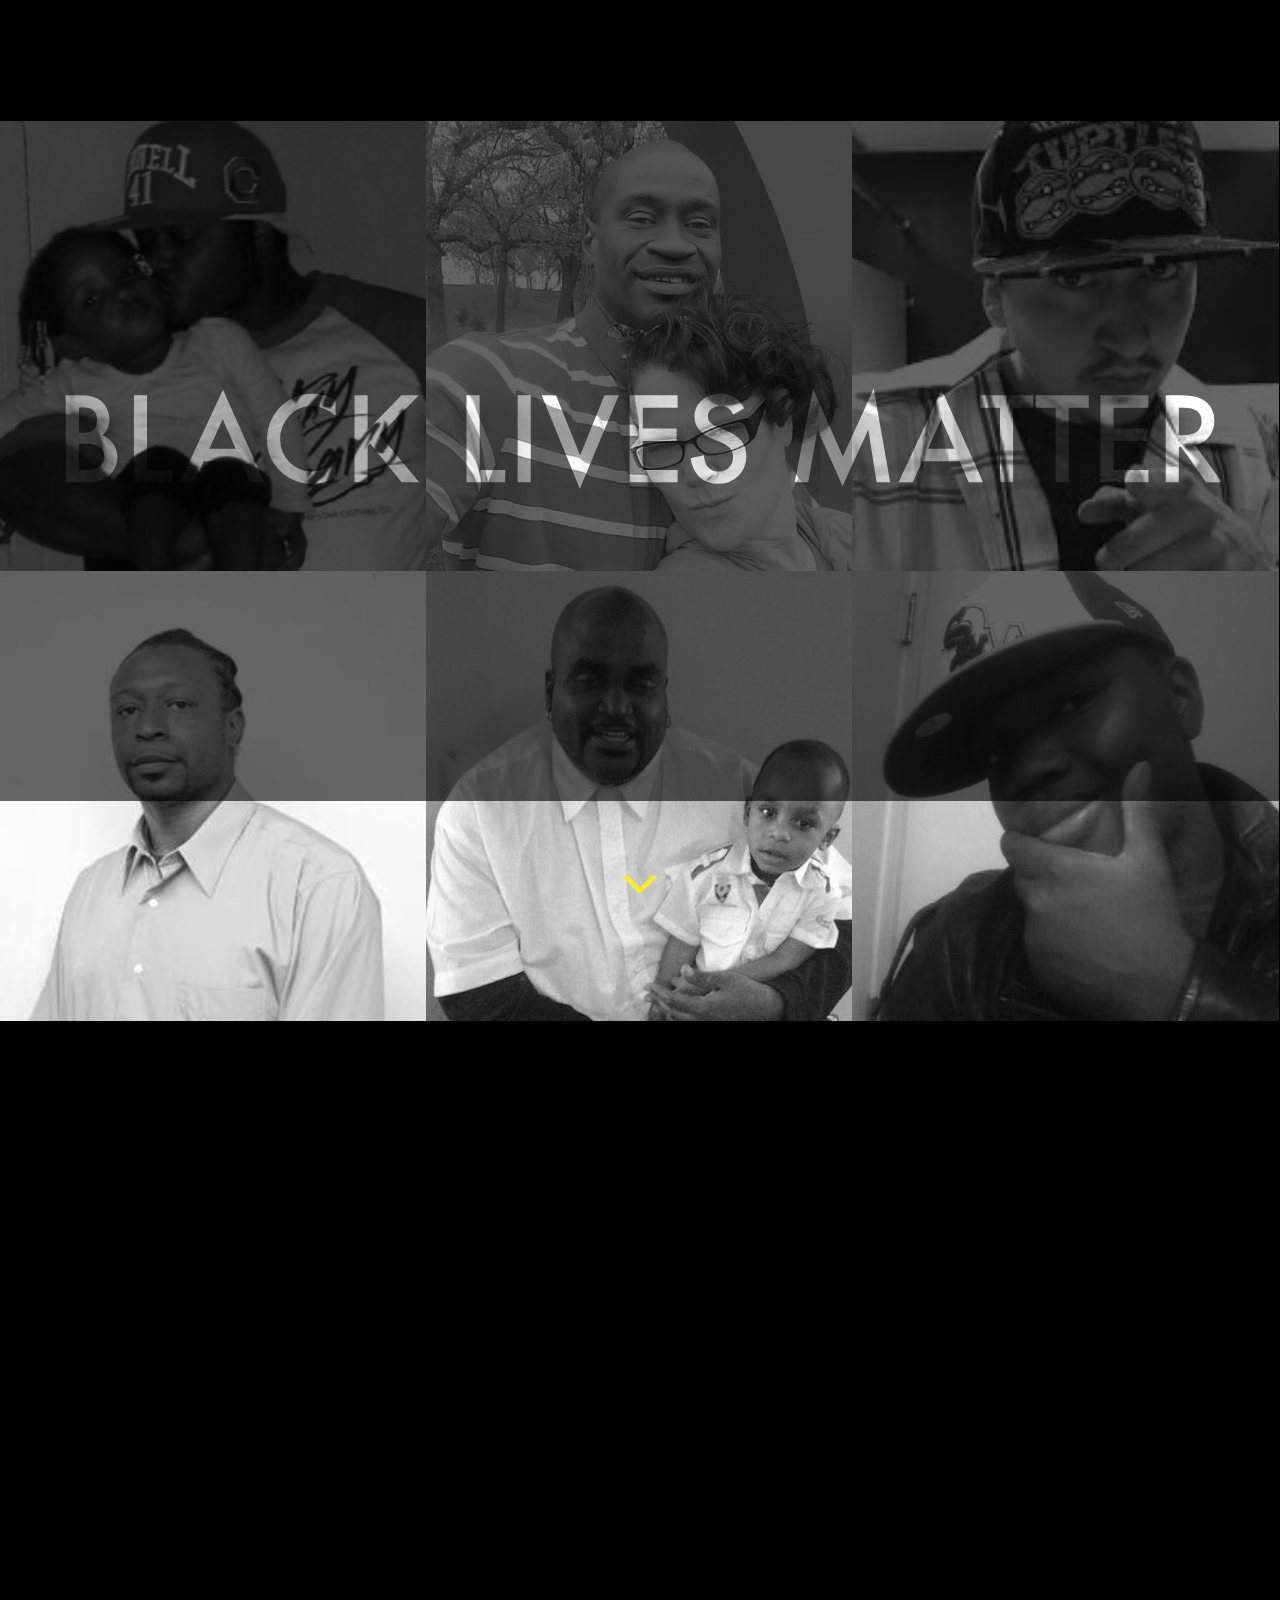
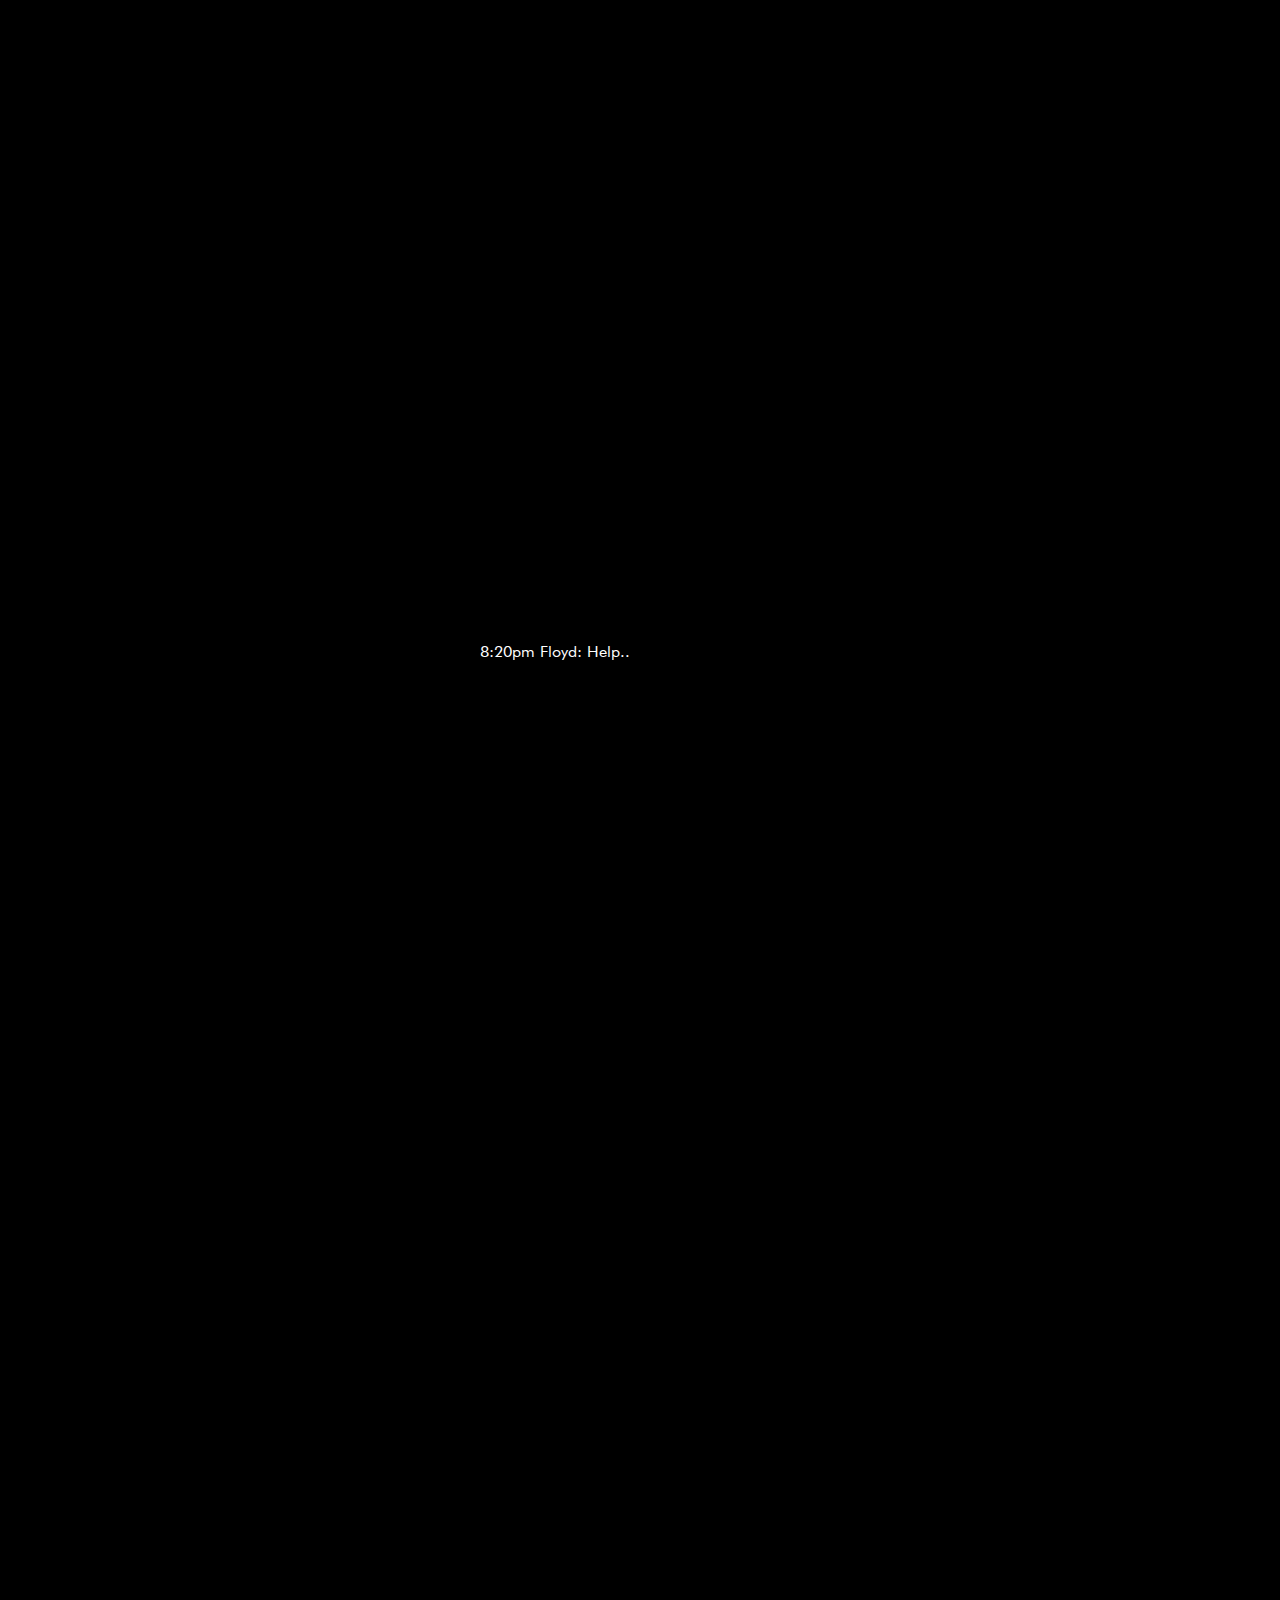
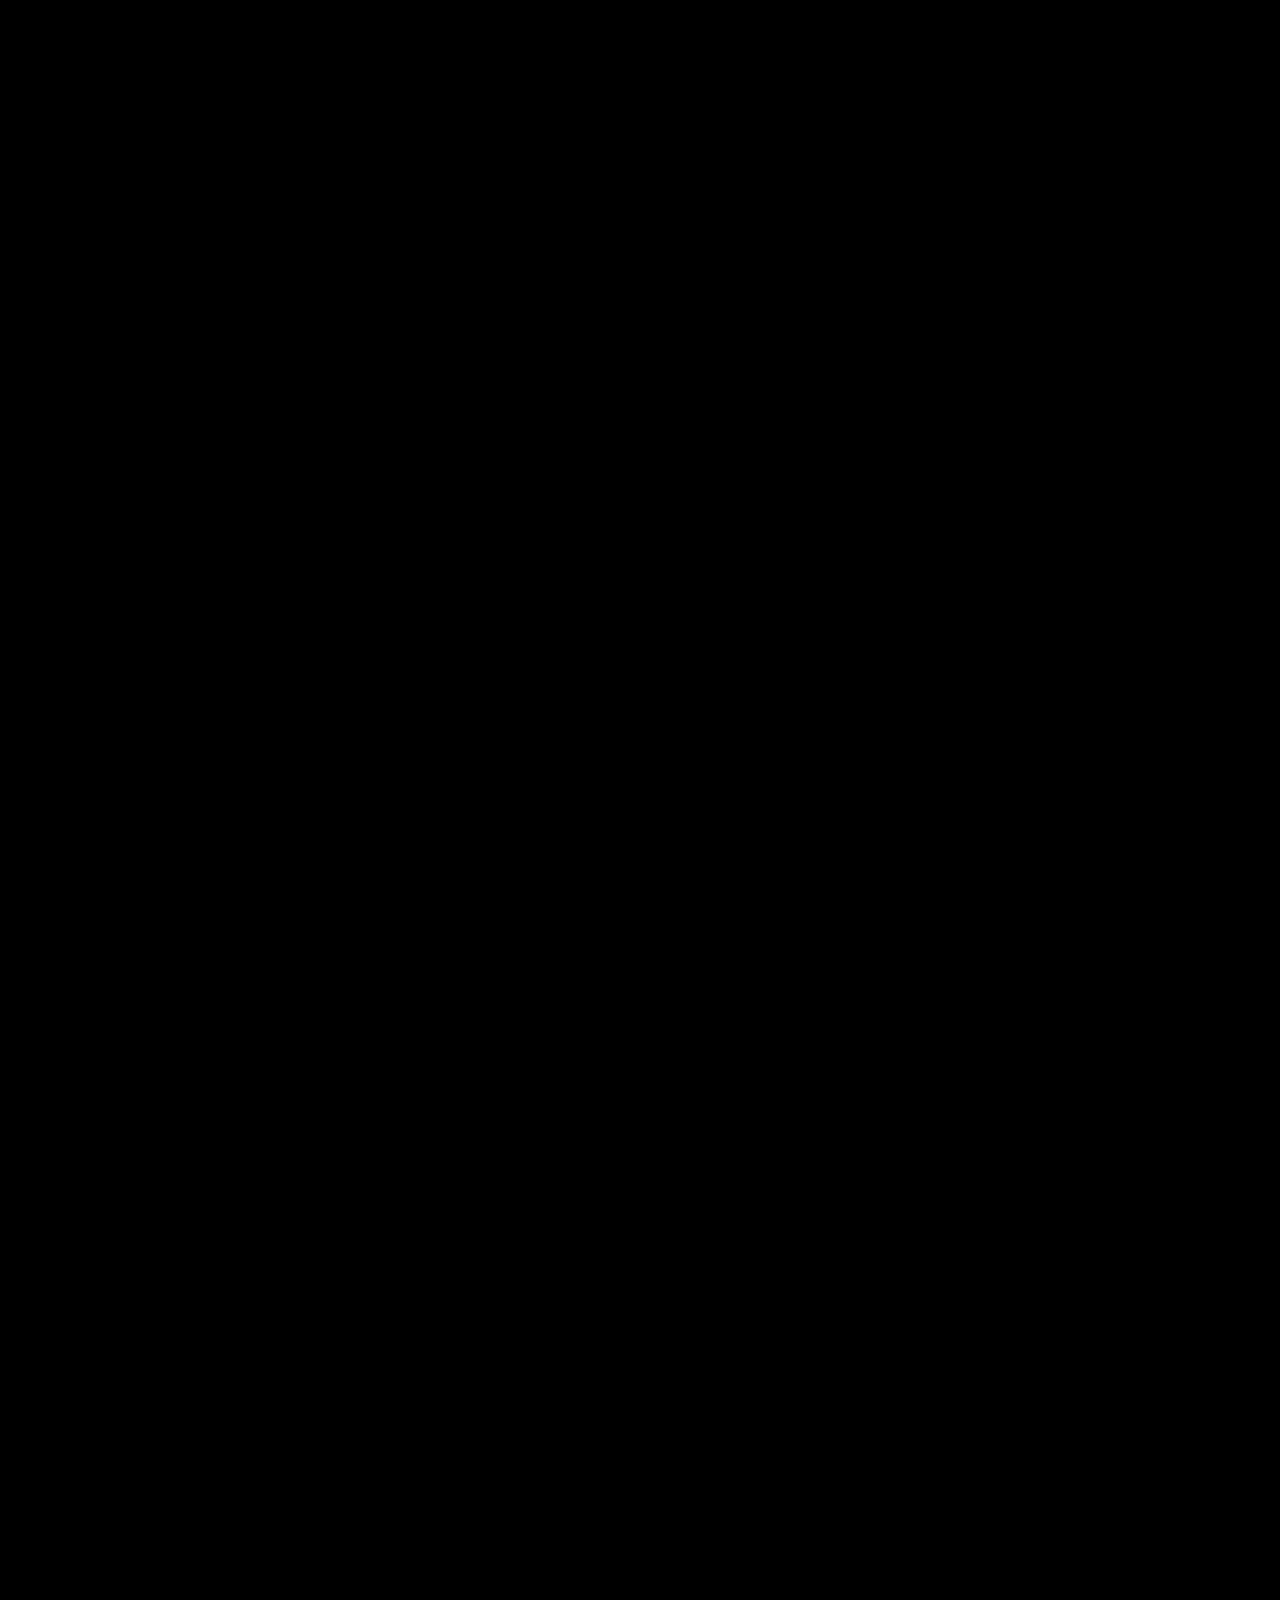
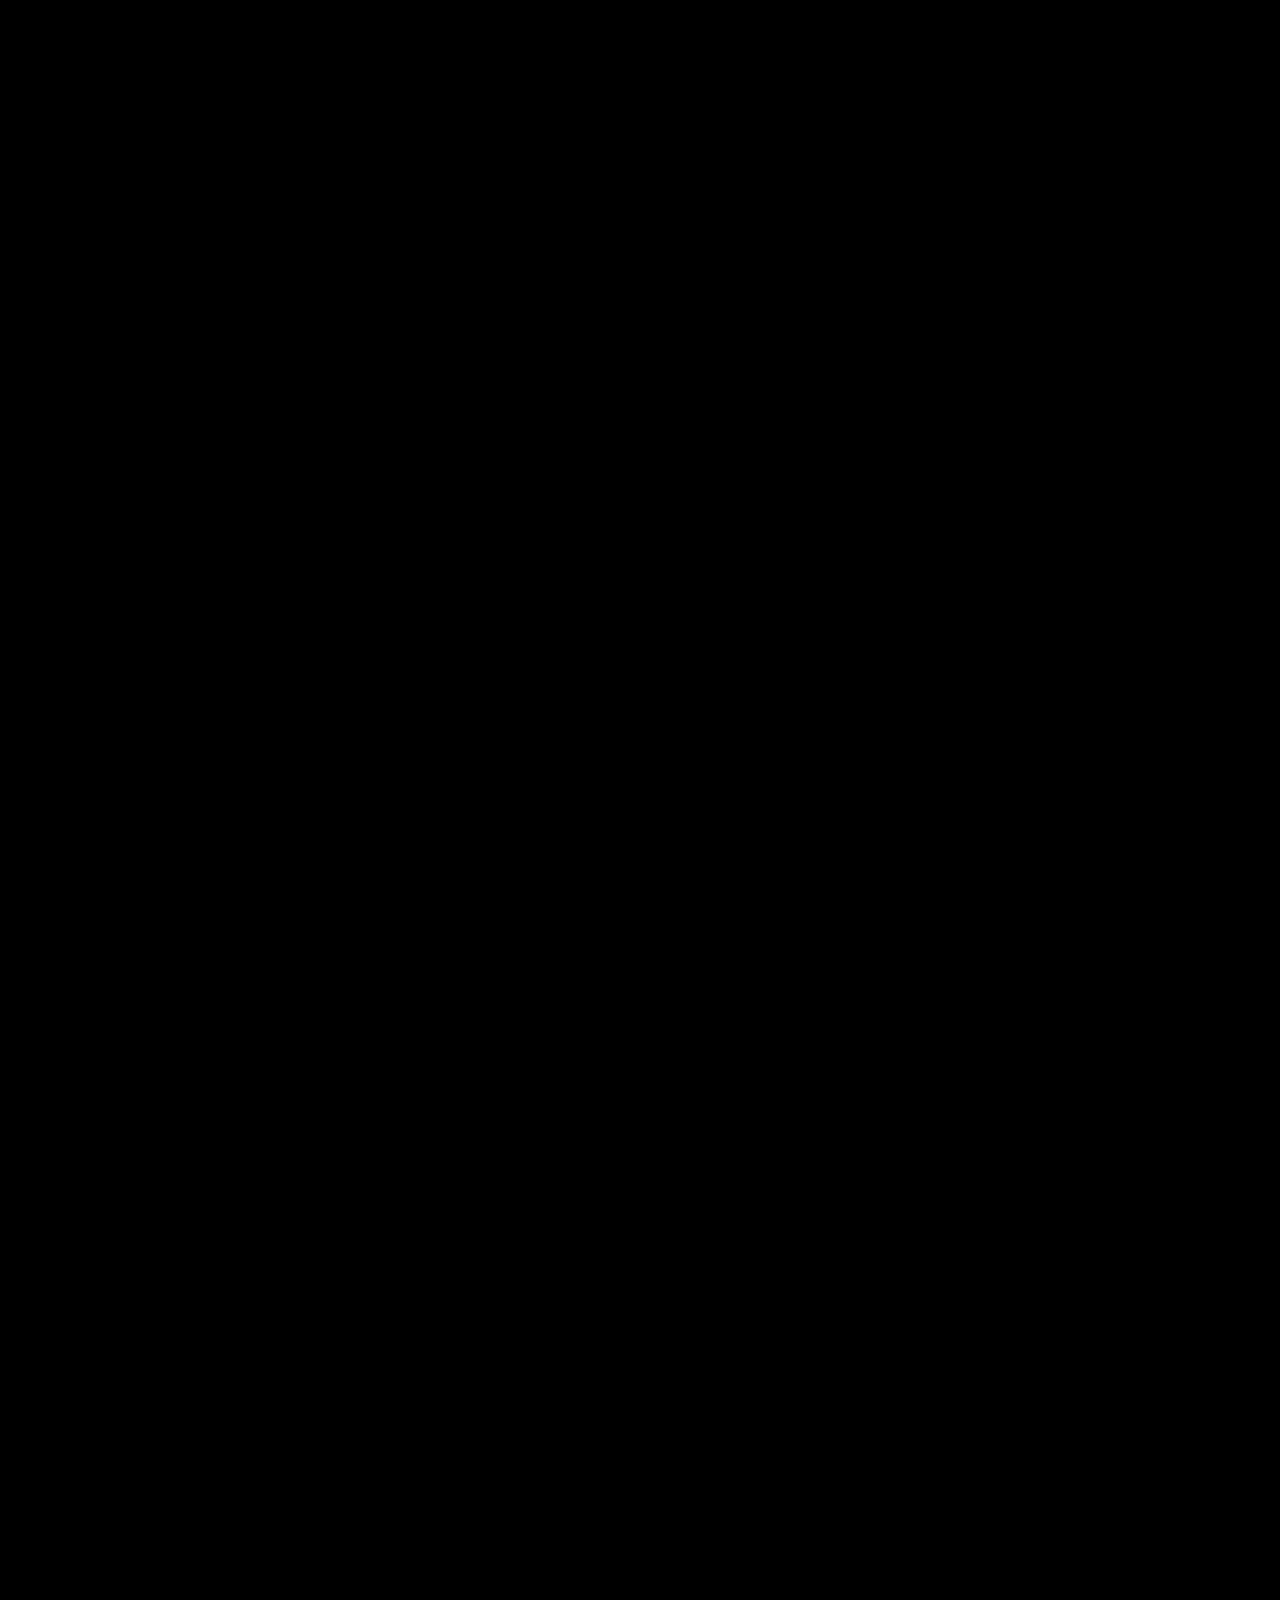
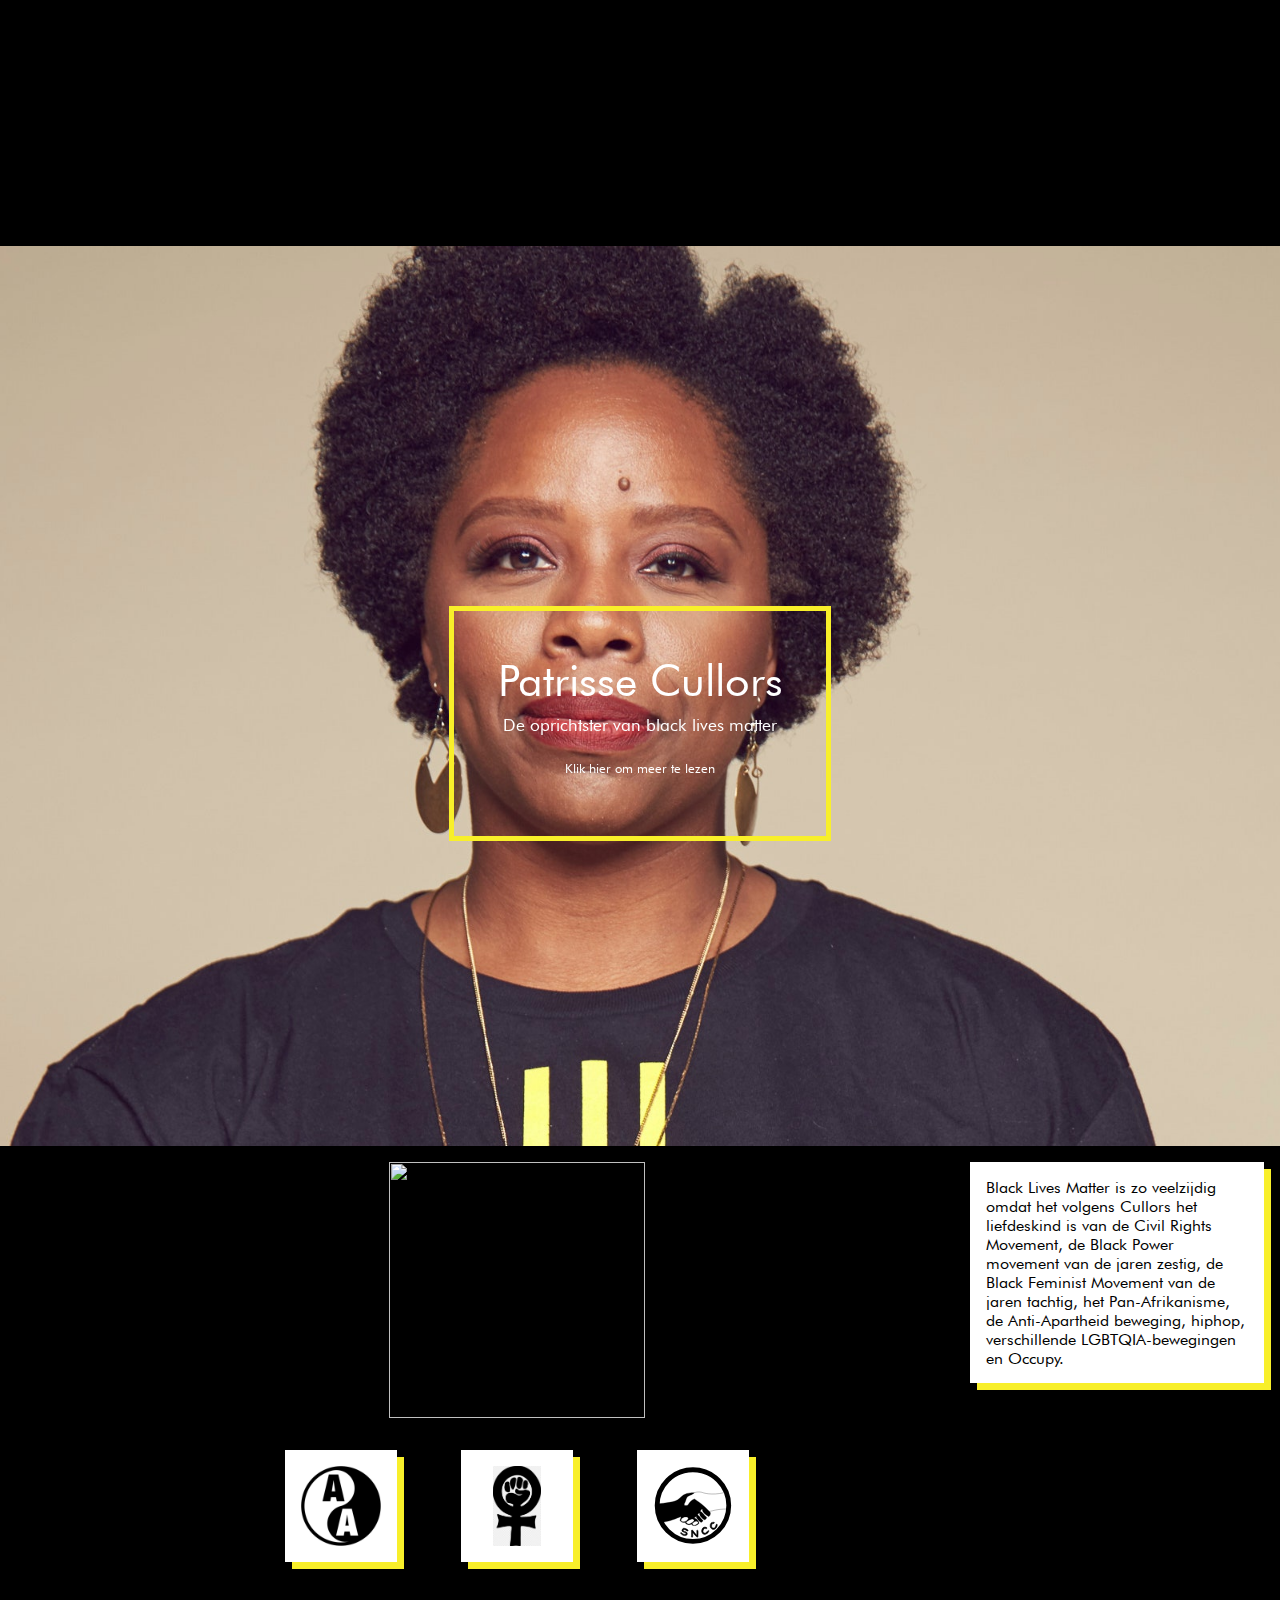
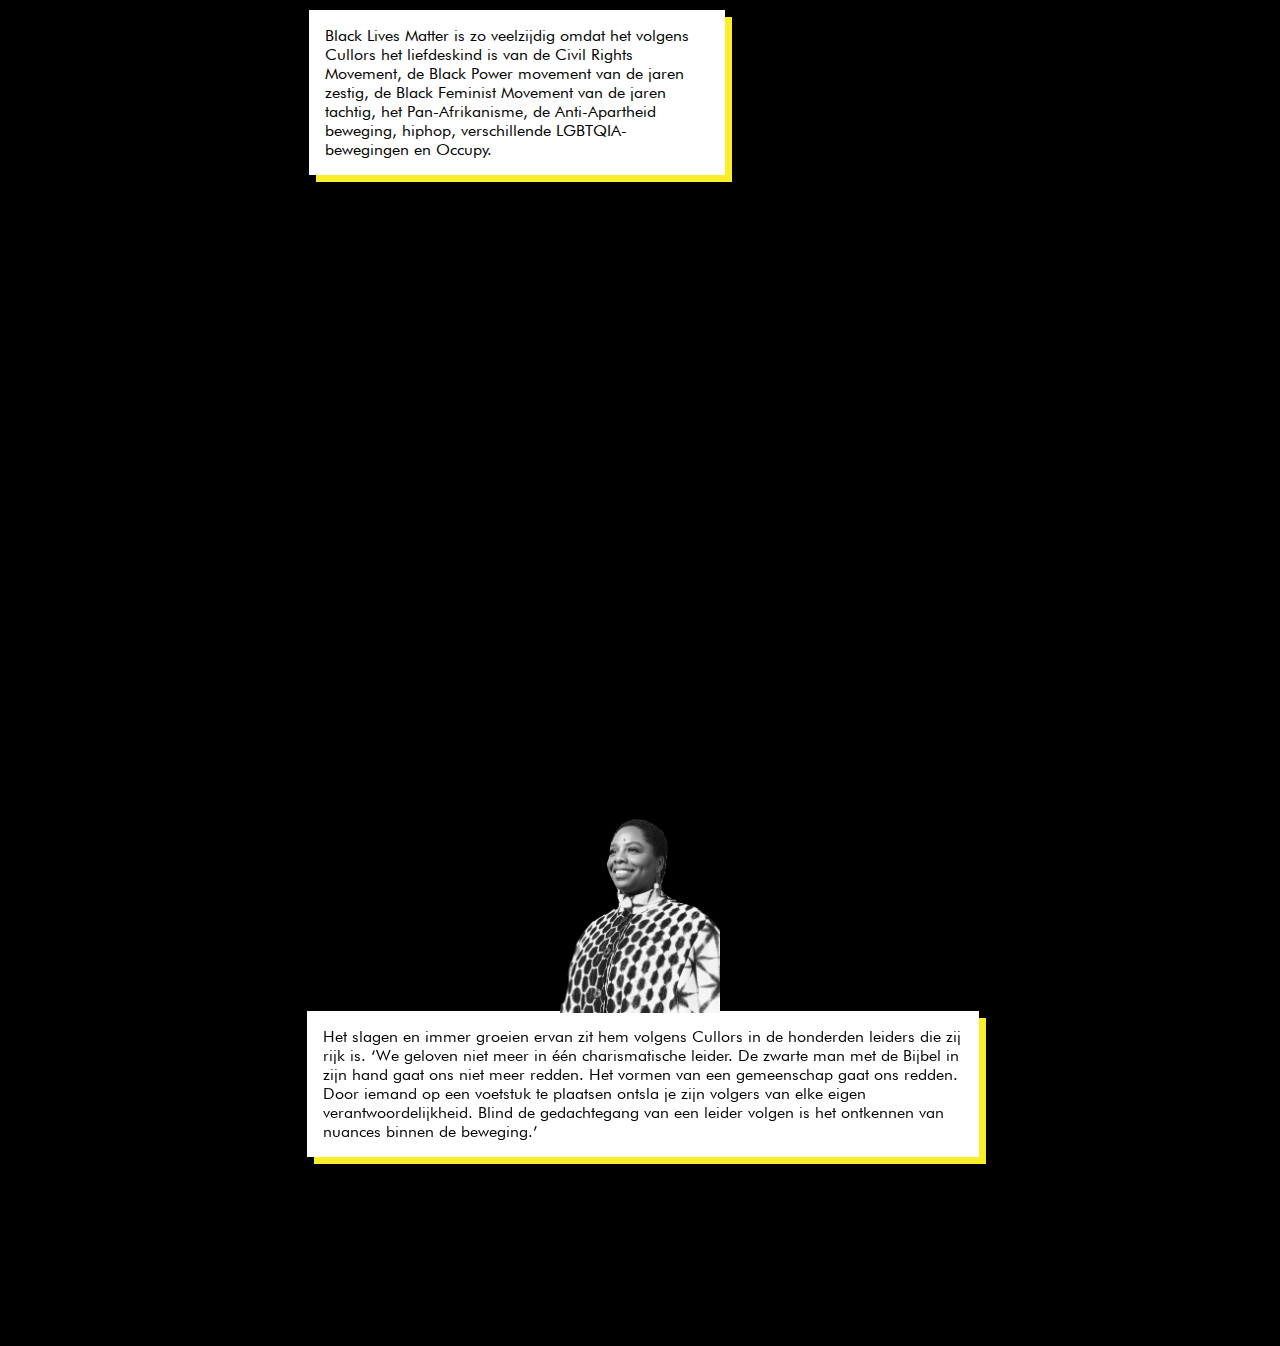
==== commit 69235ff7: "wip optelsom" ====
--- a/index.html
+++ b/index.html
@@ -5,6 +5,7 @@
     <link rel="stylesheet" href="style.css">
     <link rel="stylesheet" href="assets/styles/hamburger.css">
     <script type="text/javascript" src="assets/js/main.js"></script>
+    <meta name="viewport" content="width=device-width, initial-scale=1">
     <title>BLM</title>
 </head>
 <body>
@@ -29,18 +30,24 @@
         <span></span>
         <span></span>
         <span></span>
-
+<!--        <h2 class="page-title" id="page-title"></h2>-->
         <!--
         Too bad the menu has to be inside of the button
         but hey, it's pure CSS magic.
         -->
         <ul id="menu">
-            <li id="Home">Home</li>
-            <li id="title">title</li>
-            <li id="floyd">Floyd</li>
-            <li id="riot">Riot</li>
+            <li id="home">Home</li>
+            <li id="title">Title</li>
+            <li id="floyd">George Floyd</li>
+            <li id="riot">Riots</li>
+            <li id="optelsom">De optelsom</li>
+            <li id="blm">#BLM</li>
+            <li id="patrisse">Patrisse Cullors</li>
+            <li id="organisaties">Organisaties</li>
+            <li id="leiders">Meerdere leiders</li>
         </ul>
     </div>
+    <h2 class="page-title" id="page-title"></h2>
 </nav>
 </div>
 <div class="arrow-container-mid">
@@ -95,13 +102,28 @@
             </div>
         </section>
 
-        <section>
-    <div class="p-1 opacity-0" id="p-1">
-        <div class="text-block">
-            <p>Zijn naam was George Floyd, hij was 46 jaar. Op maandag 25 mei 2020 probeerde hij in een winkel in Minneapolis af te rekenen met een vervalst briefje van twintig dollar. De politie werd gebeld. De witte agent Derek Chauvin, tegen wie eerder al achttien klachten waren ingediend, ging op de oproep af. Hij werkte de ongewapende Floyd met geweld naar de grond en knielde acht minuten lang op Floyds nek. Chauvins collega’s keken toe. Floyd overleed.</p>
-        </div>
-            <img src="assets/img/GeorgeFloyd.png"/>
-    </div>
+        <section id="floyd-section">
+            <div class="transcript">
+                <p id="trans-1">8:20pm Floyd: Help..</p>
+                <p id="trans-2" class="transcriptions opacity-0">8:21pm Floyd: Please the knee in my neck..</p>
+                <p id="trans-3" class="transcriptions opacity-0">8:21pm Floyd: I can't breathe man..</p>
+                <p id="trans-4" class="transcriptions opacity-0">8:22pm Officer: Get up and get in the car..</p>
+                <p id="trans-5" class="transcriptions opacity-0">8:22pm Floyd: I will man please..</p>
+                <p id="trans-6" class="transcriptions opacity-0">8:22pm Floyd: But i can't move..</p>
+                <p id="trans-7" class="transcriptions opacity-0">8:22pm Officer: Get up and get in the car..</p>
+                <p id="trans-8" class="transcriptions opacity-0">8:22pm Floyd: Momma..</p>
+                <p id="trans-9" class="transcriptions opacity-0">8:23pm Officer: Get in the car!</p>
+                <p id="trans-10" class="transcriptions opacity-0">8:23pm Floyd: I can't..</p>
+                <p id="trans-11" class="transcriptions opacity-0">8:23pm Floyd: I cannot breathe man..</p>
+                <p id="trans-12" class="transcriptions opacity-0">8:24pm / 8:28pm Floyd: 16X I cannot breathe..</p>
+                <h2 class="floyd-overleed opacity-0">Floyd overleed..</h2>
+            </div>
+            <div class="p-1 opacity-0" id="p-1">
+                <div class="text-block">
+                    <p>Zijn naam was George Floyd, hij was 46 jaar. Op maandag 25 mei 2020 probeerde hij in een winkel in Minneapolis af te rekenen met een vervalst briefje van twintig dollar. De politie werd gebeld. De witte agent Derek Chauvin, tegen wie eerder al achttien klachten waren ingediend, ging op de oproep af. Hij werkte de ongewapende Floyd met geweld naar de grond en knielde acht minuten lang op Floyds nek. Chauvins collega’s keken toe. Floyd overleed.</p>
+                </div>
+                    <img src="assets/img/GeorgeFloyd.png"/>
+            </div>
         </section>
 
         <section>
@@ -111,7 +133,10 @@
     </div>
         </section>
 
-    <section>
+    <section class="optelsom-section">
+        <div class="optelsom-left-img opacity-0">
+            <img src="assets/img/protestor.png">
+        </div>
     <div class="optelsom-container opacity-0">
         <h2 class="optelsom-title">De optelsom die ertoe leidde:</h2>
         <div class="optelsom">
@@ -123,6 +148,9 @@
         </div>
         <p>die het verzet negeert en zich vooralsnog alleen, op Twitter, uitsprak tegen ‘de media’ en ‘de antifa’ (letterlijk: anti-fascisme).</p>
     </div>
+        <div class="optelsom-right-img opacity-0">
+            <img src="assets/img/donald.png">
+        </div>
     </section>
 
         <section>
@@ -141,18 +169,18 @@
     </div>
         </section>
 
-        <section>
-    <div class="demonstratie-container opacity-0">
-        <img src="assets/img/sylvana.png"/>
-        <div class="demonstratie-container-text">
-        <p>Er gaat een foto rond op Twitter van een van de Amerikaanse protesten, waarop witte demonstranten een muur vormen voor zwarte demonstranten. Om te voorkomen dat de politie zal schieten. Privilege omzetten in actie. Politica Sylvana Simons schreef er treffend bij:
-            Bekijk hier de tweet van Simons.‘Hier moest ik van huilen. Zo mooi en triest tegelijk. Dat dit nódig is. Dat dit wérkt. Verschrikkelijk.’</p>
-        </div>
-    </div>
-        </section>
-
-        <section>
-    <div class="sticky-container">
+<!--        <section>-->
+<!--    <div class="demonstratie-container opacity-0">-->
+<!--        <img src="assets/img/sylvana.png"/>-->
+<!--        <div class="demonstratie-container-text">-->
+<!--        <p>Er gaat een foto rond op Twitter van een van de Amerikaanse protesten, waarop witte demonstranten een muur vormen voor zwarte demonstranten. Om te voorkomen dat de politie zal schieten. Privilege omzetten in actie. Politica Sylvana Simons schreef er treffend bij:-->
+<!--            Bekijk hier de tweet van Simons.‘Hier moest ik van huilen. Zo mooi en triest tegelijk. Dat dit nódig is. Dat dit wérkt. Verschrikkelijk.’</p>-->
+<!--        </div>-->
+<!--    </div>-->
+<!--        </section>-->
+
+        <section>
+    <div class="sticky-container opacity-0">
         <div class="sticky-text">
             <p>Black Lives Matter, in 2013 begonnen als hashtag na de zoveelste zinloze moord op een zwarte burger (en vrijspraak van de dader), is door tegenstanders al bestempeld als terroristisch, polariserend, gewelddadig.
                 Het rechtse Frontpagemag bestempelt Black Lives Matter hier als gevaarlijk en ‘racistisch.’Vooroordelen en een gebrek aan informatie, .want de beweging is in haar vierjarige bestaan altijd vreedzaam geweest.</p>
@@ -176,12 +204,13 @@
                 </div>
                 <div class="mid-title">
                     <p>Patrisse Cullors</p>
+                    <p class="small-text">De oprichtster van black lives matter</p>
                     <p class="small-text">Klik hier om meer te lezen</p>
                 </div>
                 <div class="patrice-text-side opacity-0" id="patrice-right">
                     <p class="patrice-text-block">Voor een voorbeeld hoeven we volgens Cullors maar naar ‘Trump en andere populisten’ te kijken: ‘Ze geven hun aanhangers reden om trots te zijn op hun haat. Ze laten je niet alleen wegkomen met haat tegenover reeds gemarginaliseerde groepen - bijvoorbeeld: ‘alle Mexicanen zijn verkrachters’ - maar stellen daar ook een zelfbeeld tegenover dat bevestigend werkt: ‘maar wij witte Amerikanen niet, en daarom verdienen wij beter.’</p>
                     <p class="patrice-text-block">Een reactie op de opkomst van het intersectionele activisme dus, dat Black Lives Matter bedrijft. Intersectioneel, want de beweging vecht lang niet alleen tegen zwart-witte ongelijkheid. ‘Als je je laat leiden door wat je op televisie ziet, zou je denken dat de jonge, zwarte man het meest bedreigd is. Terwijl er binnen de gemeenschap nog zoveel meer groepen onder druk staan.’</p>
-                    <p class="patrice-text-block">Zwarte transgenders en gender non-conformisten  zijn in de VS bijvoorbeeld nog onveiliger. ‘Door in te zetten op veiligheid voor alle mensen, kunnen we de gemeenschap als geheel redden. Als we een veilige wereld kunnen vormen voor de meest gemarginaliseerden, zullen alle andere mensen ook vrij zijn.’</p>
+<!--                    <p class="patrice-text-block">Zwarte transgenders en gender non-conformisten  zijn in de VS bijvoorbeeld nog onveiliger. ‘Door in te zetten op veiligheid voor alle mensen, kunnen we de gemeenschap als geheel redden. Als we een veilige wereld kunnen vormen voor de meest gemarginaliseerden, zullen alle andere mensen ook vrij zijn.’</p>-->
                 </div>
                 </div>
             <img src="assets/img/Patrisse.jpg" class="riot-image"/>
--- a/style.css
+++ b/style.css
@@ -14,7 +14,7 @@
 }
 
 section {
-    scroll-snap-align: start;
+    scroll-snap-align: center;
     height: 100vh;
     /*background-color: red;*/
     /*border: 10px solid white;*/
@@ -35,6 +35,29 @@
     pointer-events:none;
     /*display: none;*/
 }
+
+.page-title {
+    color: white;
+    /*color: #f8ef2a;*/
+    font-family: Futura;
+    margin-top: -0.4rem;
+    margin-left: 6rem;
+    transition: all 0.2s ease;
+    /*opacity: 1;*/
+    transform: translateY(0em);
+    height: 2em;
+}
+
+.title-animation {
+    /*opacity: 0;*/
+    transform: translateY(-2.5em);
+}
+
+/*@keyframes titleAnim {*/
+/*    0% {opacity: 0;}*/
+/*    50% {opacity: 0.5;}*/
+/*    100% {opacity: 1;}*/
+/*}*/
 
 @keyframes imageFade {
     0% {opacity: 1;}
@@ -135,36 +158,6 @@
     margin-right: auto;
 }
 
-/*.victims-img:nth-child(1) {*/
-/*    animation: imageFade 3s;*/
-/*    animation-delay: 0s, 12s;*/
-/*}*/
-
-/*.victims-img:nth-child(2) {*/
-/*    animation: imageFade 3s;*/
-/*    animation-delay: 2s, 14s;*/
-/*}*/
-
-/*.victims-img:nth-child(3) {*/
-/*    animation: imageFade 3s;*/
-/*    animation-delay: 4s, 16s;*/
-/*}*/
-
-/*.victims-img:nth-child(4) {*/
-/*    animation: imageFade 3s;*/
-/*    animation-delay: 6s, 18s;*/
-/*}*/
-
-/*.victims-img:nth-child(5) {*/
-/*    animation: imageFade 3s;*/
-/*    animation-delay: 8s, 20s;*/
-/*}*/
-
-/*.victims-img:nth-child(6) {*/
-/*    animation: imageFade 3s;*/
-/*    animation-delay: 10s, 20s;*/
-/*}*/
-
 .main-title {
     transition: all 3s ease;
     margin-left: auto;
@@ -194,15 +187,12 @@
     display: flex;
     flex-direction: column-reverse;
     padding: 1em;
-    /*background-color: white;*/
-    /*color: white;*/
     width: 50vw;
     color: black;
     margin-left: auto;
     margin-right: auto;
-    /*margin-top: 25vh;*/
-    /*font-family: "Georgia",serif;*/
-    padding-top: 25vh;
+    margin-top: -20rem;
+    pointer-events: none;
 }
 
 .p-1 img {
@@ -222,9 +212,47 @@
     box-shadow: 7px 7px 0px 0px rgba(248,239,42,1);
 }
 
+.transcript {
+    display: flex;
+    flex-direction: column;
+    width: 100vw;
+    justify-content: center;
+    color: white;
+    margin-left: auto;
+    margin-right: auto;
+    padding-top: 5em;
+}
+
+.transcript p {
+    cursor: pointer;
+    width: 25vw;
+    margin-left: auto;
+    margin-right: auto;
+    /*margin-top: -2.17em;*/
+    transition: all 1s ease;
+    /*font-size: 2em;*/
+}
+
+.transcript h2 {
+    margin-left: auto;
+    margin-right: auto;
+    margin-top: -30rem;
+    color: white;
+    font-size: 5em;
+    transition: all 1s ease;
+}
+
+#trans-1:hover {
+    color: #f8ef2a;
+}
+
 .opacity-0 {
     transition: all 3s ease;
     opacity: 0;
+}
+
+.hidden {
+    display: none;
 }
 
 .smoothUpTransition {
@@ -250,11 +278,39 @@
     /*font-family: "Georgia",serif;*/
 }
 
+.optelsom-section {
+    display: flex;
+    flex-direction: row;
+    justify-content: space-between;
+}
+
+.optelsom-left-img img {
+    transition: all 1s ease;
+    width: 40em;
+    height: 40em;
+    /*margin-bottom: -30em;*/
+    margin-left: -15em;
+    transform: rotate(30deg);
+}
+
+.optelsom-right-img img {
+    transition: all 1s ease;
+    z-index: 0;
+    width: 40em;
+    height: 40em;
+    /*margin-bottom: -35em;*/
+    margin-right: -25em;
+    transform: rotate(-20deg);
+}
+
 .optelsom-container {
     transition: all 1s ease;
     display: flex;
     flex-direction: column;
-    margin-top: 25vh;
+    width: 80vw;
+    margin-left: auto;
+    margin-right: auto;
+    /*margin-top: 25vh;*/
     /*margin-top: 10em;*/
 }
 
@@ -345,14 +401,14 @@
     flex-direction: row;
 }
 
-.blm-container-intro svg {
-    height: 100vh;
-    /*margin-top: -5em;*/
+.blm-container-intro img {
+    height: 100vh;
 }
 
 .blm-container-intro-text {
     display: flex;
     flex-direction: column;
+    margin-top: 3rem;
 }
 
 .blm-container-intro p {
@@ -387,9 +443,11 @@
 .demonstratie-container {
     transition: all 1s ease;
     display: flex;
-    flex-direction: row;
+    flex-direction: column;
     /*margin-top: 10em;*/
     padding-top: 10vh;
+    height: 100vh;
+    overflow: scroll;
     margin-left: 5em;
 }
 
@@ -471,7 +529,16 @@
 .small-text {
     font-size: 0.4em;
     text-align: center;
-    /*margin-top: -2em;*/
+    /*margin-top: -2rem;*/
+}
+
+.small-text:nth-of-type(2) {
+    margin-top: -2em;
+}
+
+.small-text:nth-of-type(3) {
+    font-size: 0.3em;
+    margin-top: 2em;
 }
 
 .patrice-text-block {
@@ -489,8 +556,9 @@
 .patrice-text-side {
     transition: all 1s ease;
     flex-direction: column;
-    overflow-y: hidden;
-    height: 100vh;
+    overflow-y: scroll;
+    height: 100vh;
+    margin-top: 5rem;
 }
 
 .patrice img {
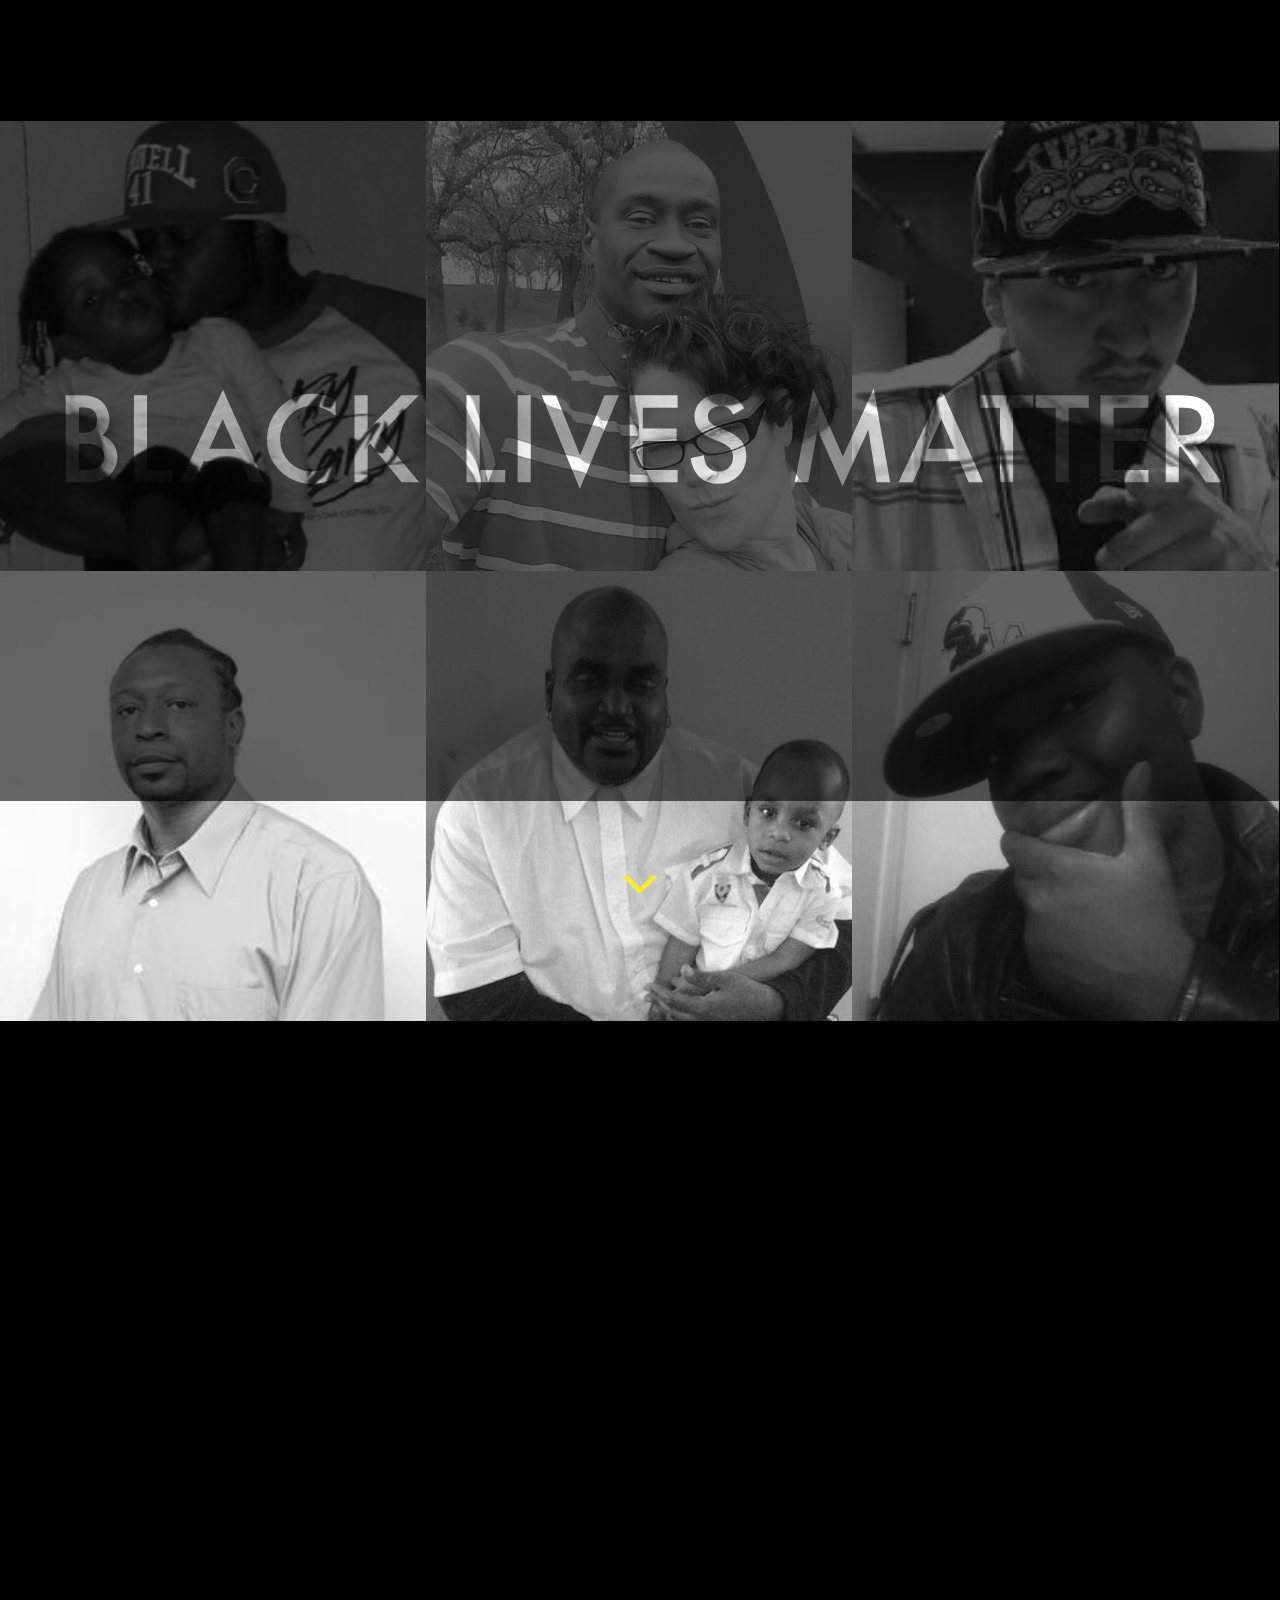
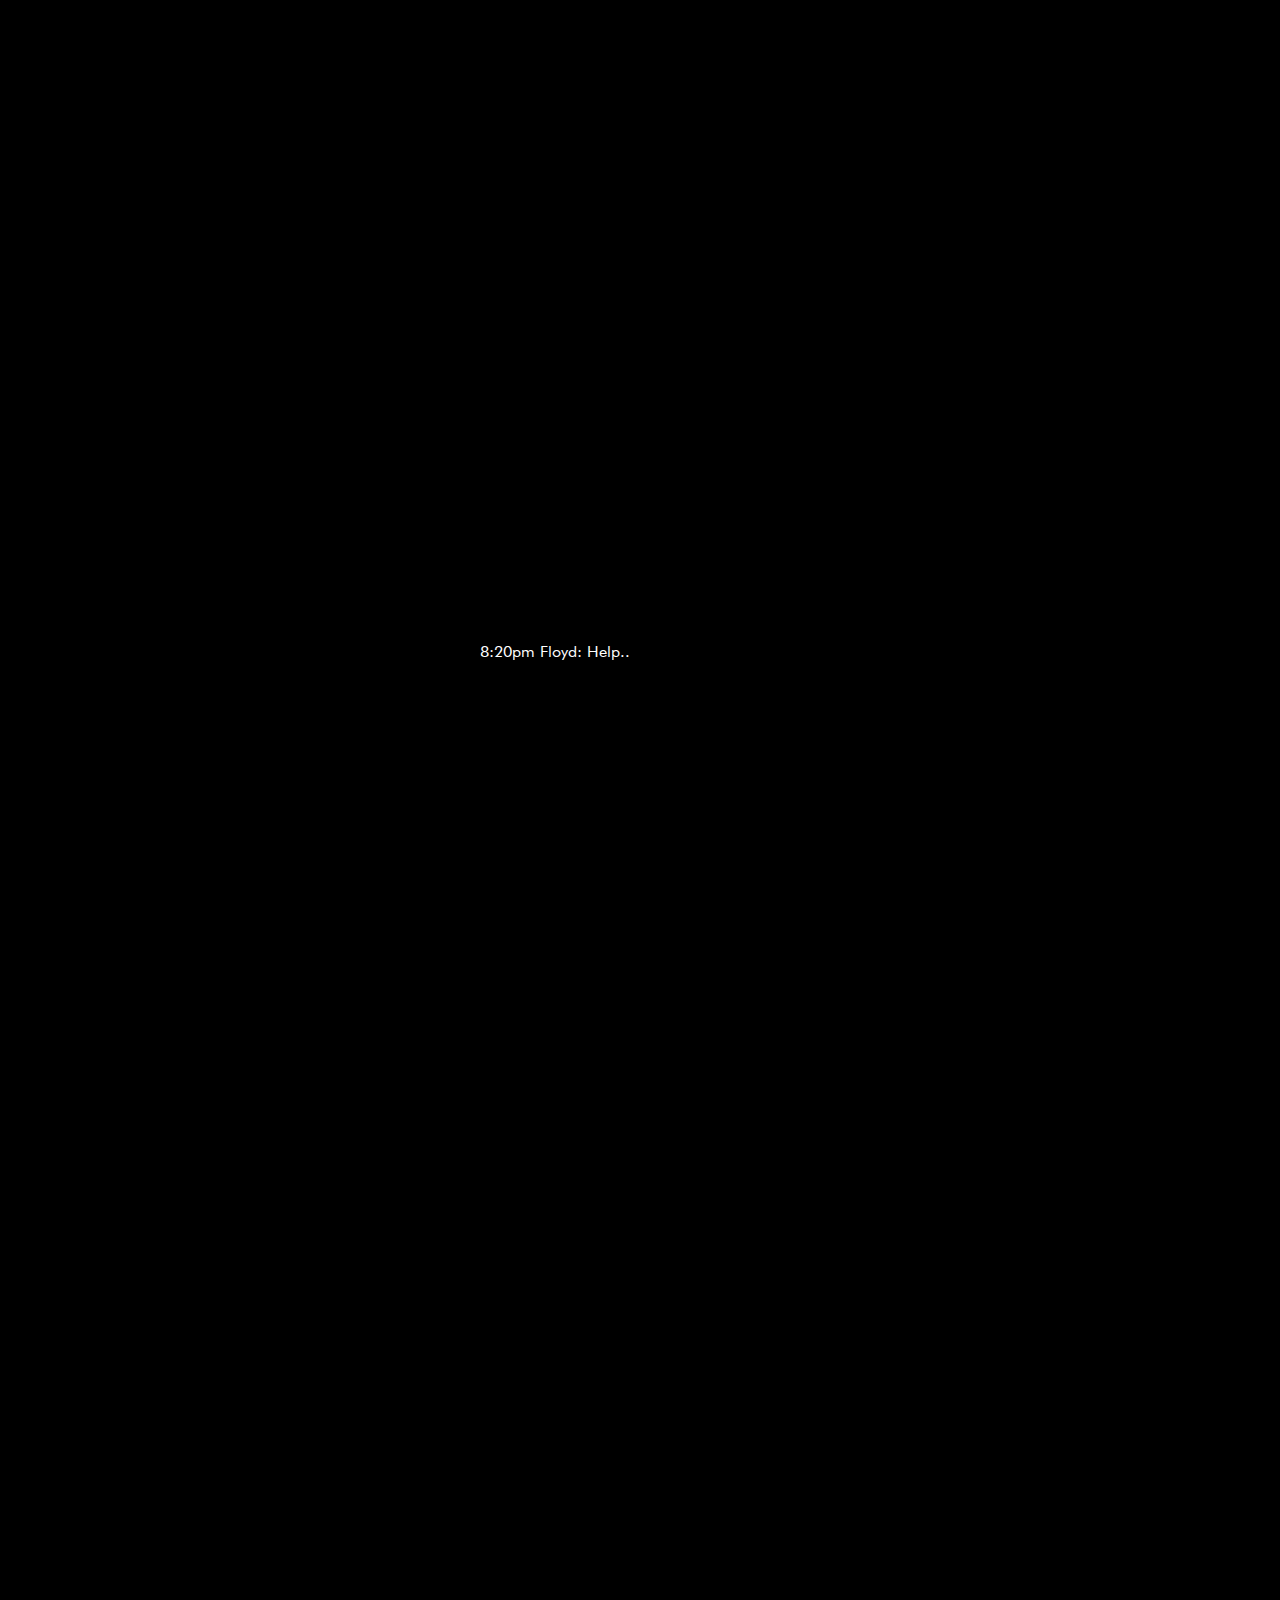
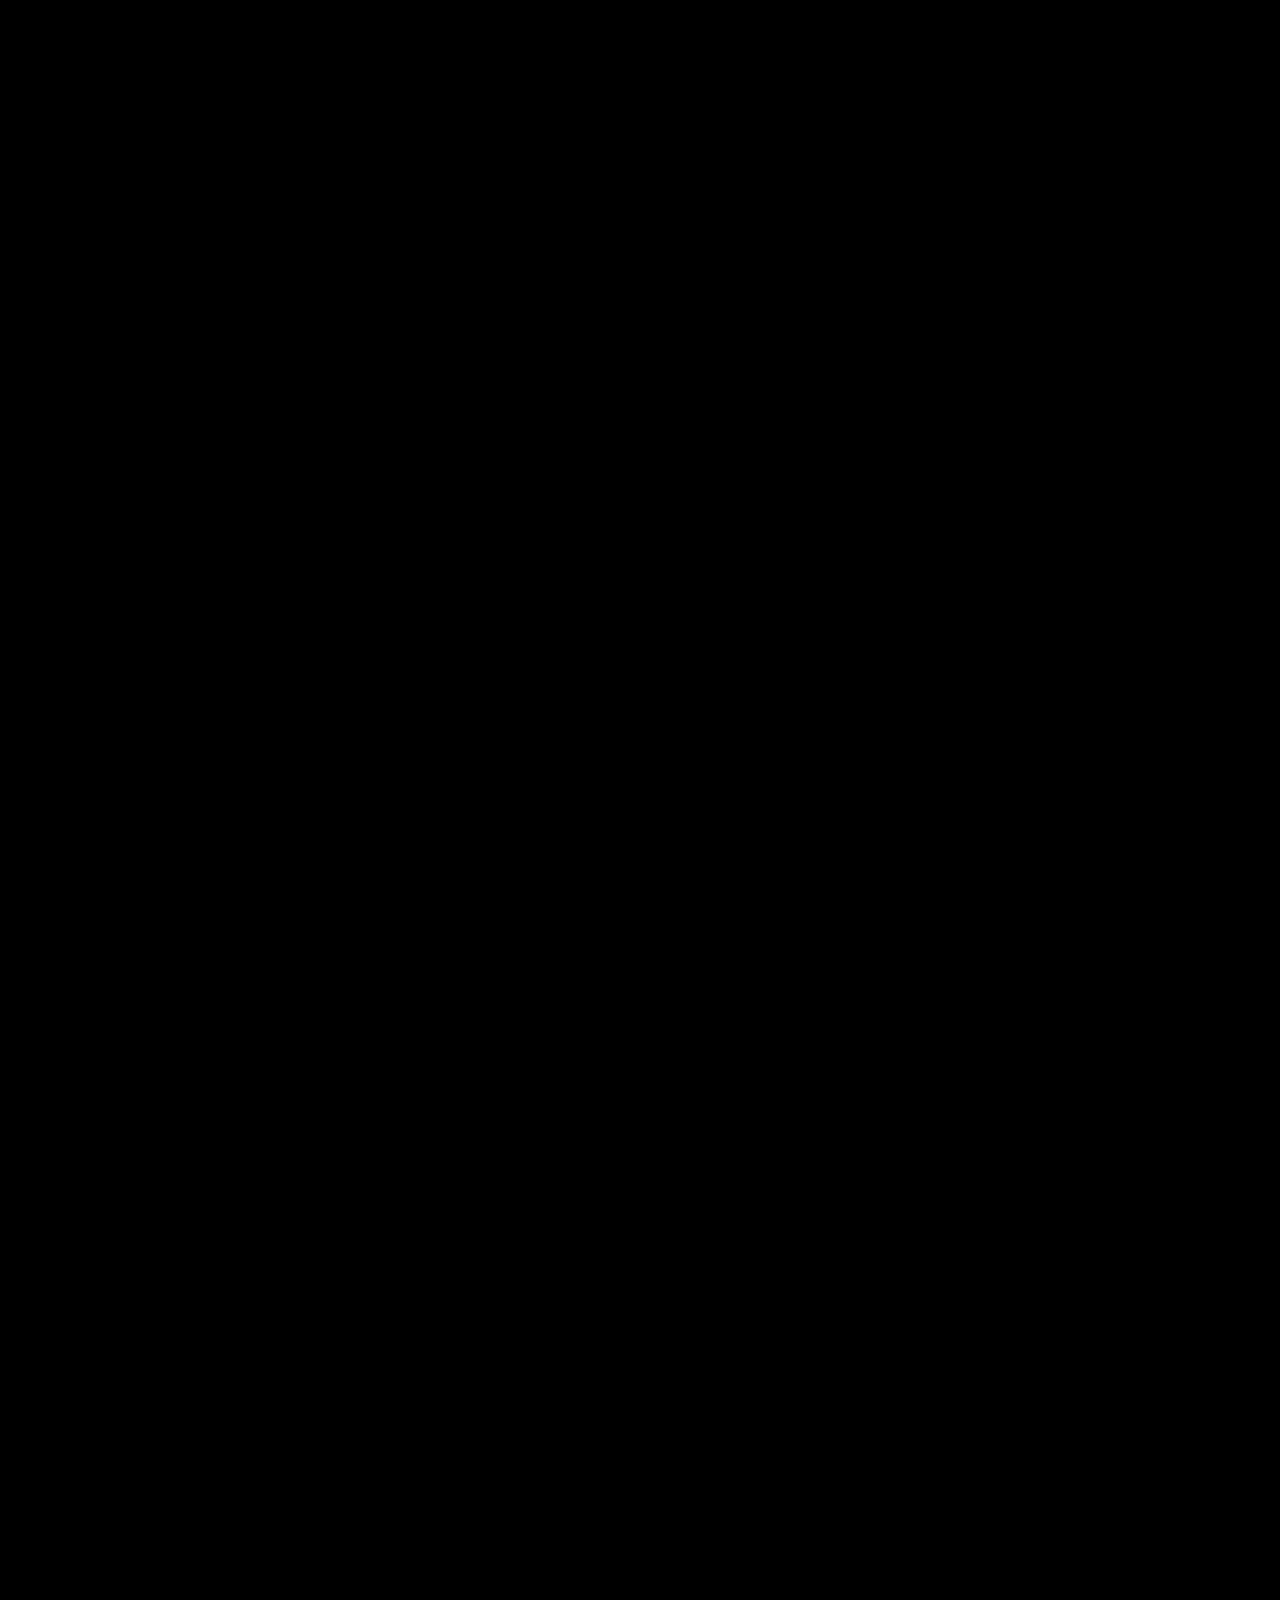
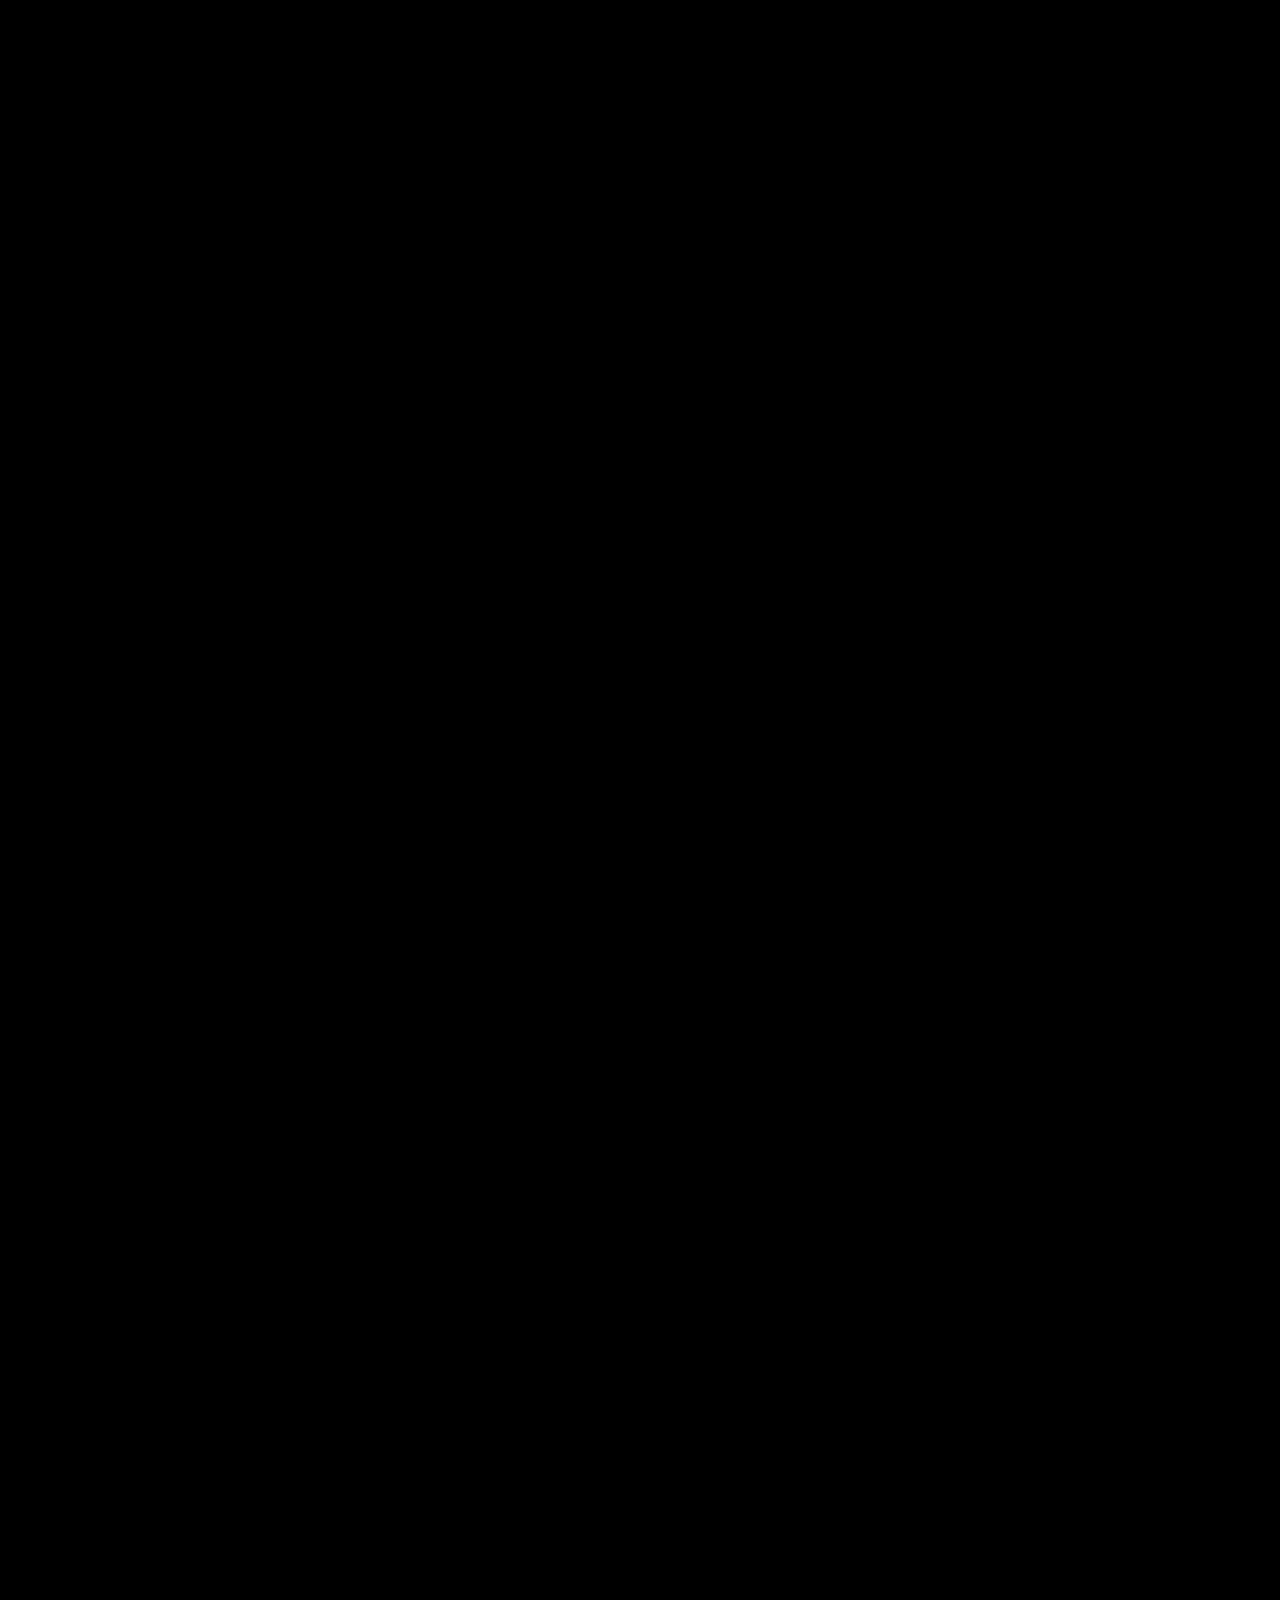
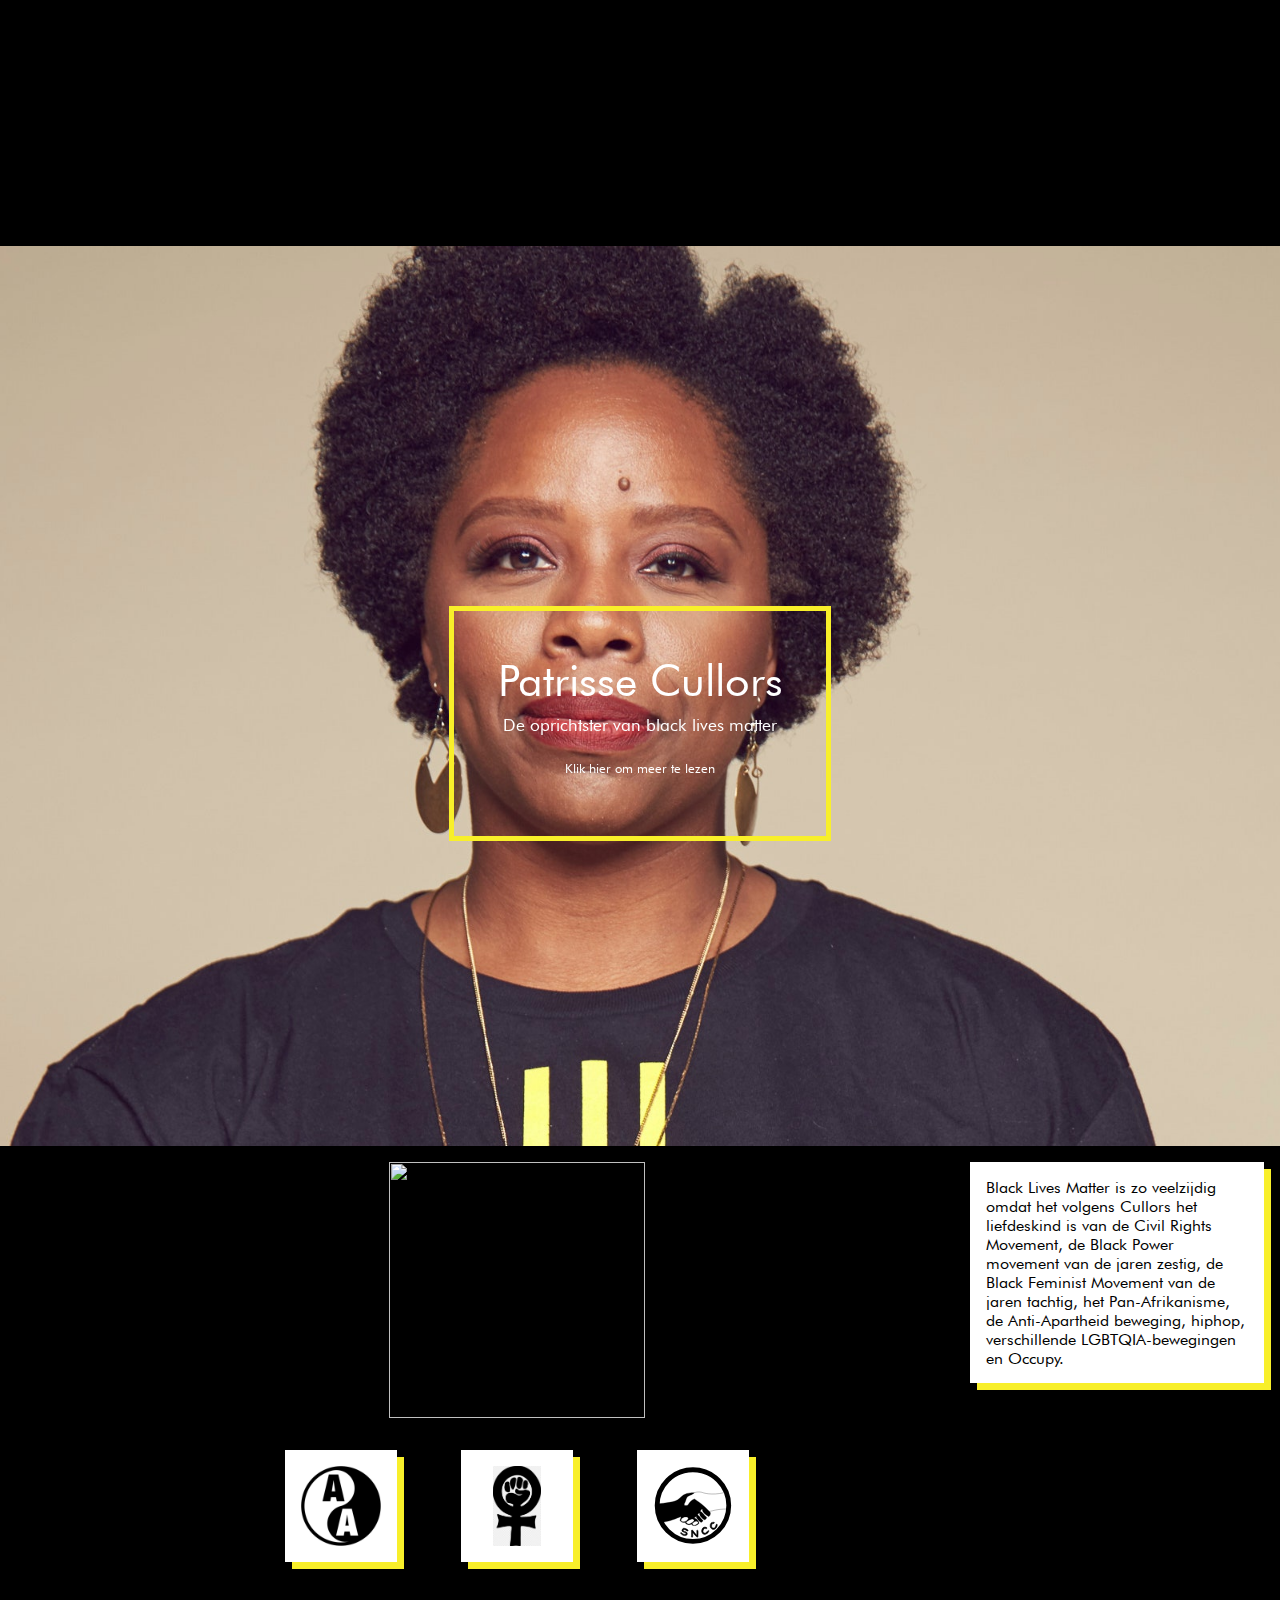
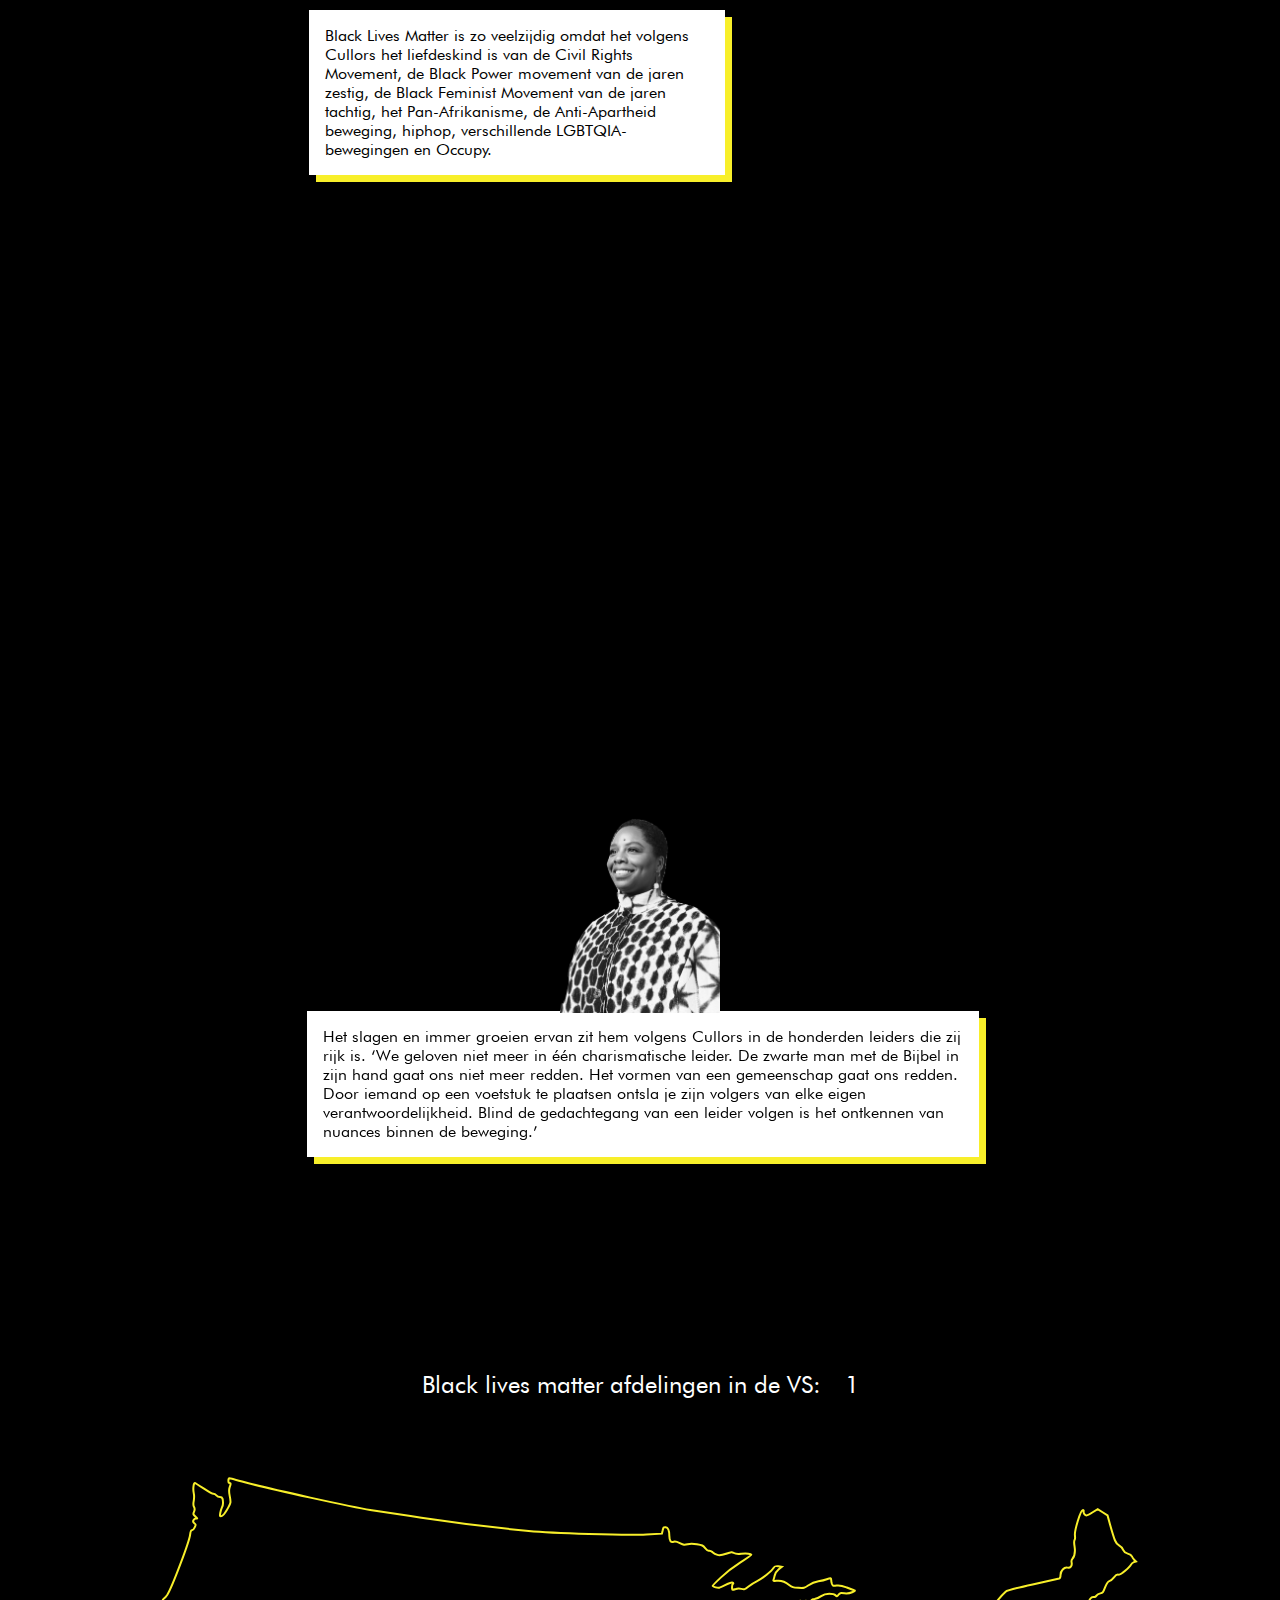
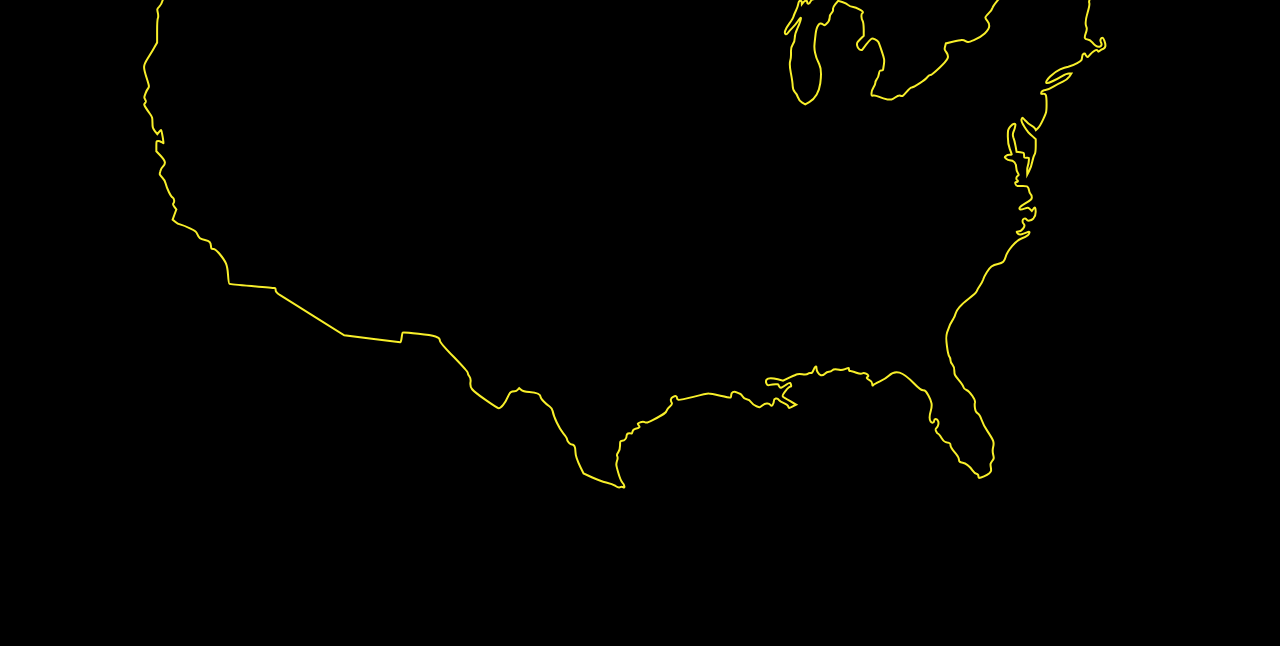
==== commit 1534fe41: "added afdelingen page and edited optelsom page" ====
--- a/index.html
+++ b/index.html
@@ -45,6 +45,7 @@
             <li id="patrisse">Patrisse Cullors</li>
             <li id="organisaties">Organisaties</li>
             <li id="leiders">Meerdere leiders</li>
+            <li id="afdelingen">Afdelingen</li>
         </ul>
     </div>
     <h2 class="page-title" id="page-title"></h2>
@@ -138,13 +139,13 @@
             <img src="assets/img/protestor.png">
         </div>
     <div class="optelsom-container opacity-0">
-        <h2 class="optelsom-title">De optelsom die ertoe leidde:</h2>
+        <h2 class="optelsom-title opacity-0">De optelsom die ertoe leidde:</h2>
         <div class="optelsom">
-            <p>rassenongelijkheid die steeds opnieuw wordt uitgevonden maal een verziekt</p>
-            <p class="plus">+</p>
-            <p>bang politieapparaat</p>
-            <p class="plus">+</p>
-            <p>Donald Trump in het Witte Huis, die het verzet negeert</p>
+            <p class="optelsom-1 opacity-0">rassenongelijkheid die steeds opnieuw wordt uitgevonden maal een verziekt</p>
+            <p class="plus plus-1 opacity-0">+</p>
+            <p class="optelsom-2 opacity-0">bang politieapparaat</p>
+            <p class="plus plus-2 opacity-0">+</p>
+            <p class="optelsom-3 opacity-0">Donald Trump in het Witte Huis, die het verzet negeert</p>
         </div>
         <p>die het verzet negeert en zich vooralsnog alleen, op Twitter, uitsprak tegen ‘de media’ en ‘de antifa’ (letterlijk: anti-fascisme).</p>
     </div>
@@ -252,5 +253,23 @@
             </div>
         </div>
     </section>
+
+<section>
+    <div class="afdelingen-container">
+        <div class="counter-container">
+        <p>Black lives matter afdelingen in de VS:</p>
+            <p class="afdelingen-counter">1</p>
+        </div>
+        <div class="us-map">
+            <img src="assets/img/US.svg">
+        </div>
+        <div class="fists">
+        </div>
+        <div class="afdelingen-text-container opacity-0">
+            <p class="long-beach" id="long-beach">In Long Beach California, bijvoorbeeld. Daar draait momenteel het project Mothers supporting Mothers. Een netwerk van moeders die een kind zijn verloren aan geweld of onterechte opsluiting in de gevangenis. Er is de ’Campaign for Community Oversight of the Long Beach Police Department,’ waarbij gestreden wordt voor een burgercommissie die eventuele misstanden bij de lokale politie in de gaten houdt en meldt. Bij het project ‘Black Canvas’ gaan betrokken wijkbewoners van deur tot deur kijken of hun buren hulp nodig hebben, en of ze zich gehoord voelen door de politiek. Met die bevindingen wordt vervolgens de lokale politiek benaderd.</p>
+        </div>
+        <p>Hoeveel leden de beweging telt is niet precies na te gaan, maar Black Lives Matter heeft naast haar internationale takken ongeveer dertig afdelingen in de VS. De afdelingen werken per regio en ondersteunen elk andere projecten.</p>
+    </div>
+</section>
 </body>
 </html>
--- a/style.css
+++ b/style.css
@@ -14,7 +14,7 @@
 }
 
 section {
-    scroll-snap-align: center;
+    scroll-snap-align: start;
     height: 100vh;
     /*background-color: red;*/
     /*border: 10px solid white;*/
@@ -278,10 +278,23 @@
     /*font-family: "Georgia",serif;*/
 }
 
+@keyframes slideInLeft {
+    0% {transform: translateX(0em) rotate(0deg);}
+    /*50% {transform: translateX(5em);}*/
+    100% {transform: translateX(28em) rotate(10deg);}
+}
+
+@keyframes slideInRight {
+    0% {transform: translateX(0em) rotate(0deg);}
+    /*50% {transform: translateX(5em);}*/
+    100% {transform: translateX(-17em) rotate(-5deg);}
+}
+
 .optelsom-section {
     display: flex;
     flex-direction: row;
     justify-content: space-between;
+    transition: all 1s ease;
 }
 
 .optelsom-left-img img {
@@ -289,8 +302,12 @@
     width: 40em;
     height: 40em;
     /*margin-bottom: -30em;*/
-    margin-left: -15em;
+    margin-left: -45em;
     transform: rotate(30deg);
+}
+
+.optelsom-left-img-animation {
+    animation: slideInLeft 3s ease forwards;
 }
 
 .optelsom-right-img img {
@@ -299,8 +316,13 @@
     width: 40em;
     height: 40em;
     /*margin-bottom: -35em;*/
-    margin-right: -25em;
+    margin-right: -45em;
+    margin-top: 2em;
     transform: rotate(-20deg);
+}
+
+.optelsom-right-img-animation {
+    animation: slideInRight 3s ease forwards;
 }
 
 .optelsom-container {
@@ -336,6 +358,7 @@
 
 .optelsom p {
     /*color: white;*/
+    transition: all 1s ease;
     background-color: white;
     box-shadow: 7px 7px 0px 0px rgba(248,239,42,1);
     max-width: 10em;
@@ -718,3 +741,110 @@
     height: 100vh;
 }
 
+/*afdelingen*/
+
+.afdelingen-container {
+    display: flex;
+    flex-direction: column;
+    width: 100vw;
+    height: 100vh;
+}
+
+.counter-container {
+    display: flex;
+    flex-direction: row;
+    justify-content: center;
+    width: 50vw;
+    /*margin-top: 40vh;*/
+    margin-left: auto;
+    margin-right: auto;
+}
+
+.counter-container p {
+    color: white;
+    font-size: 1.5em;
+}
+
+.afdelingen-counter {
+    margin-left: 1em;
+    color: #f8ef2a;
+}
+
+.us-map {
+    display: flex;
+    margin-left: auto;
+    margin-right: auto;
+}
+
+.us-map img {
+    width: 80vw;
+    height: 80vh;
+    /*object-fit: cover;*/
+}
+
+.fists {
+    position: absolute;
+    display: flex;
+    width: 45rem;
+    flex-wrap: wrap;
+    margin-top: 35vh;
+    margin-left: 20%;
+    margin-right: auto;
+    transform: rotate(15deg);
+}
+
+.fists img {
+    transition: all 1s ease;
+    width: 2em;
+    height: 2em;
+    transform: rotate(-15deg);
+    border-radius: 50em;
+    padding: 0.2em;
+}
+
+.fists img:nth-child(odd) {
+    margin: 1.2em;
+}
+
+.fists img:nth-child(even) {
+    margin: 0.5em;
+}
+
+@keyframes bounceAnimation {
+    0% {transform: scale(1) rotate(-15deg)}
+    50% {transform: scale(1.3) rotate(-15deg)}
+    100% {transform: scale(1) rotate(-15deg)}
+}
+
+.bounce-animation {
+    animation: bounceAnimation 1s infinite;
+}
+
+.afdelingen-text-container {
+    transition: all 1s ease;
+    display: flex;
+    justify-content: center;
+    align-items: center;
+    position: absolute;
+    pointer-events: none;
+}
+
+.afdelingen-text-container p {
+    transition: all 1s ease;
+    background-color: white;
+    padding: 1em 1em 1em 1em;
+    box-shadow: 7px 7px 0px 0px rgba(248,239,42,1);
+    width: 50vw;
+    margin-top: 50vh;
+    margin-left: 45%;
+}
+
+#fist-20 {
+    cursor: pointer;
+}
+
+.fist-20-background {
+    transition: all 1s ease;
+    background-color: orangered;
+    animation: none;
+}
--- a/assets/styles/hamburger.css
+++ b/assets/styles/hamburger.css
@@ -19,7 +19,7 @@
     top: 25px;
     /*left: 50px;*/
     /*margin-top: -50px;*/
-    margin-left: 25px;
+    margin-left: 35px;
 
     z-index: 200;
 
@@ -151,6 +151,7 @@
     padding: 10px 0;
     font-size: 22px;
     font-family: Futura;
+    cursor: pointer;
 }
 
 /*
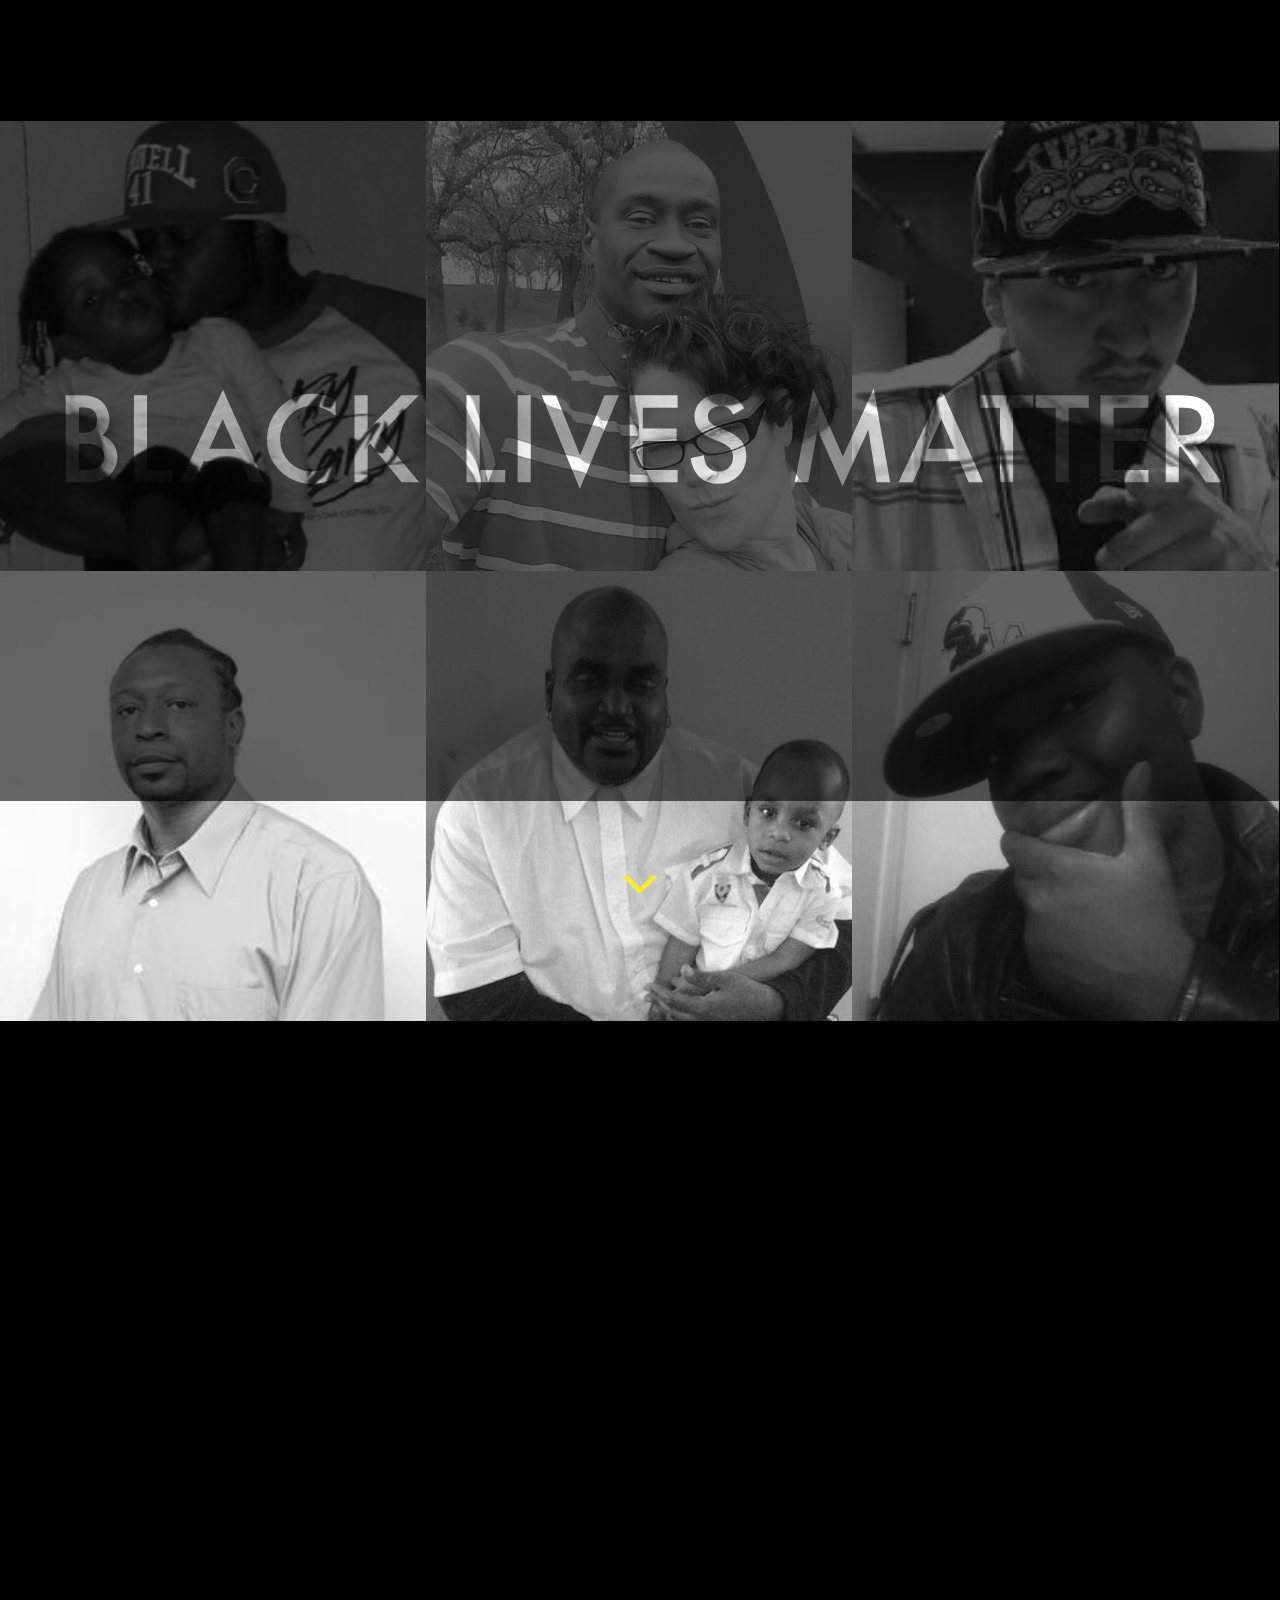
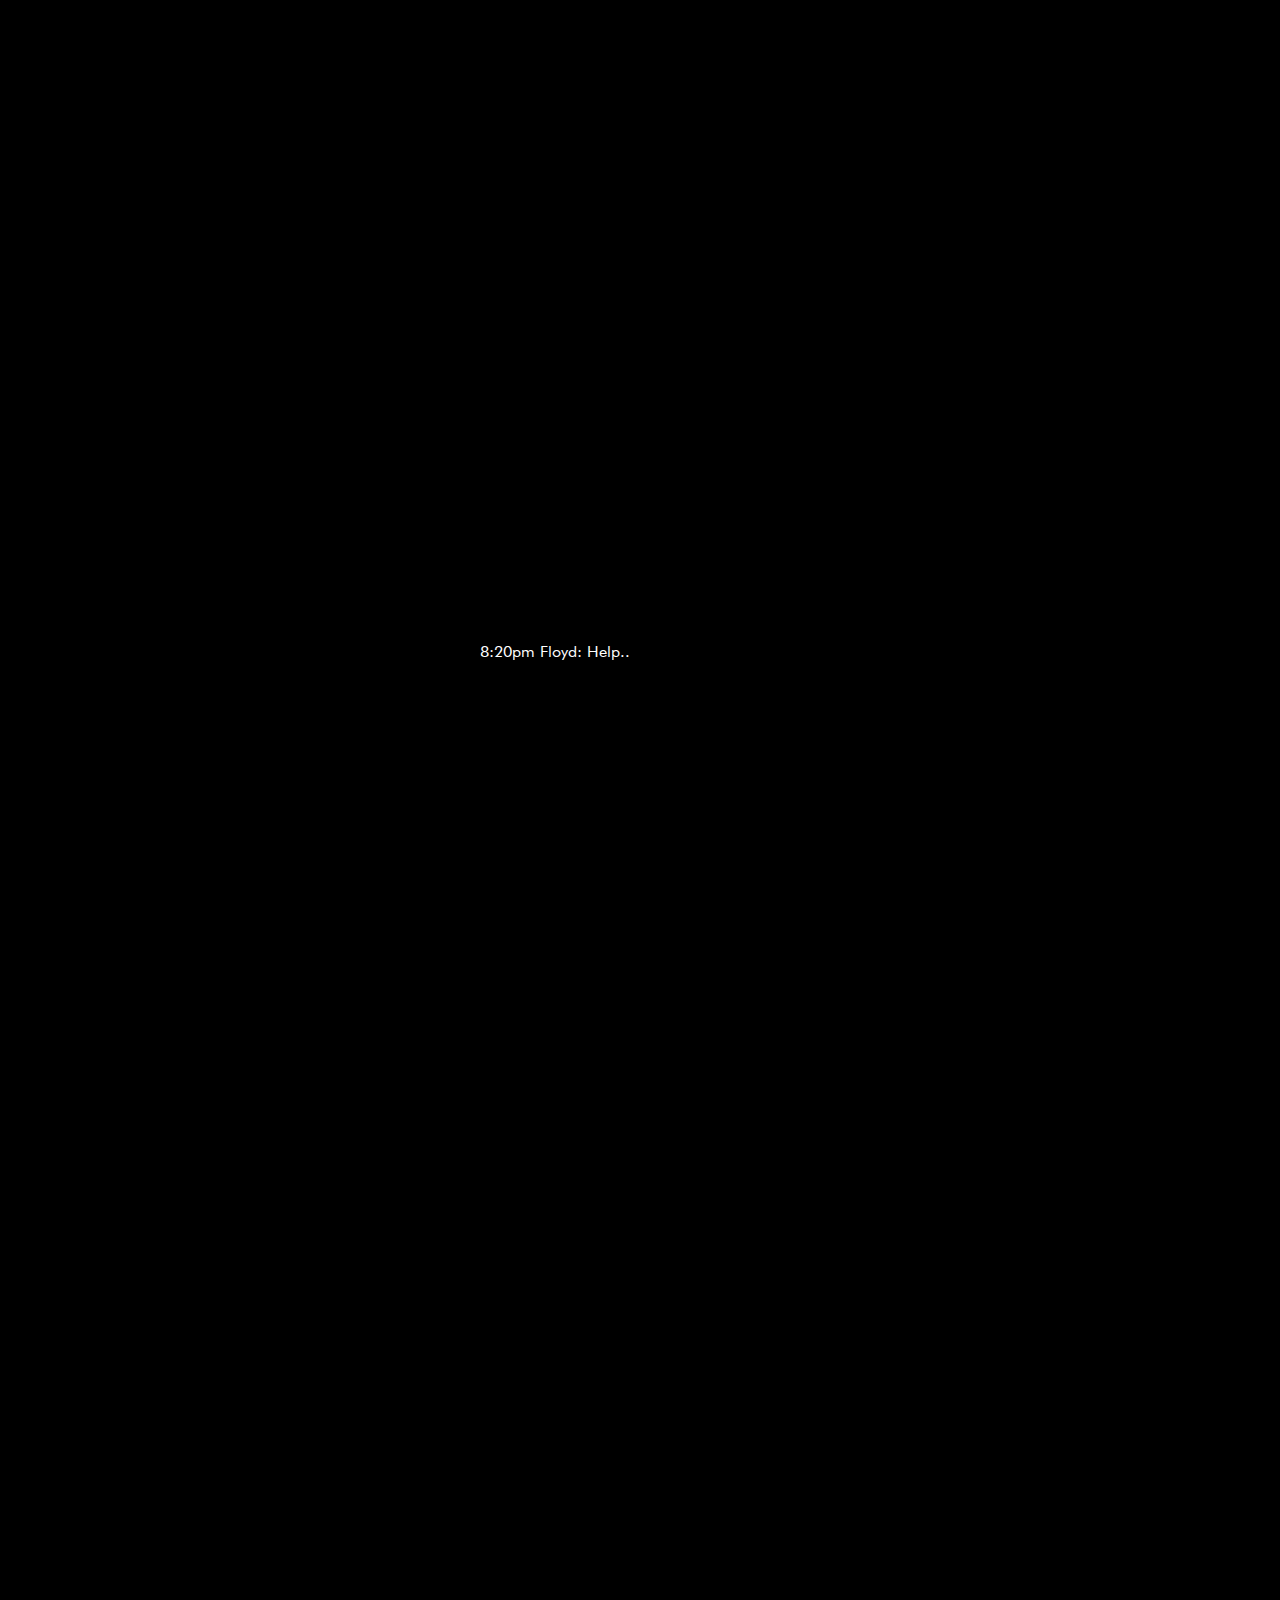
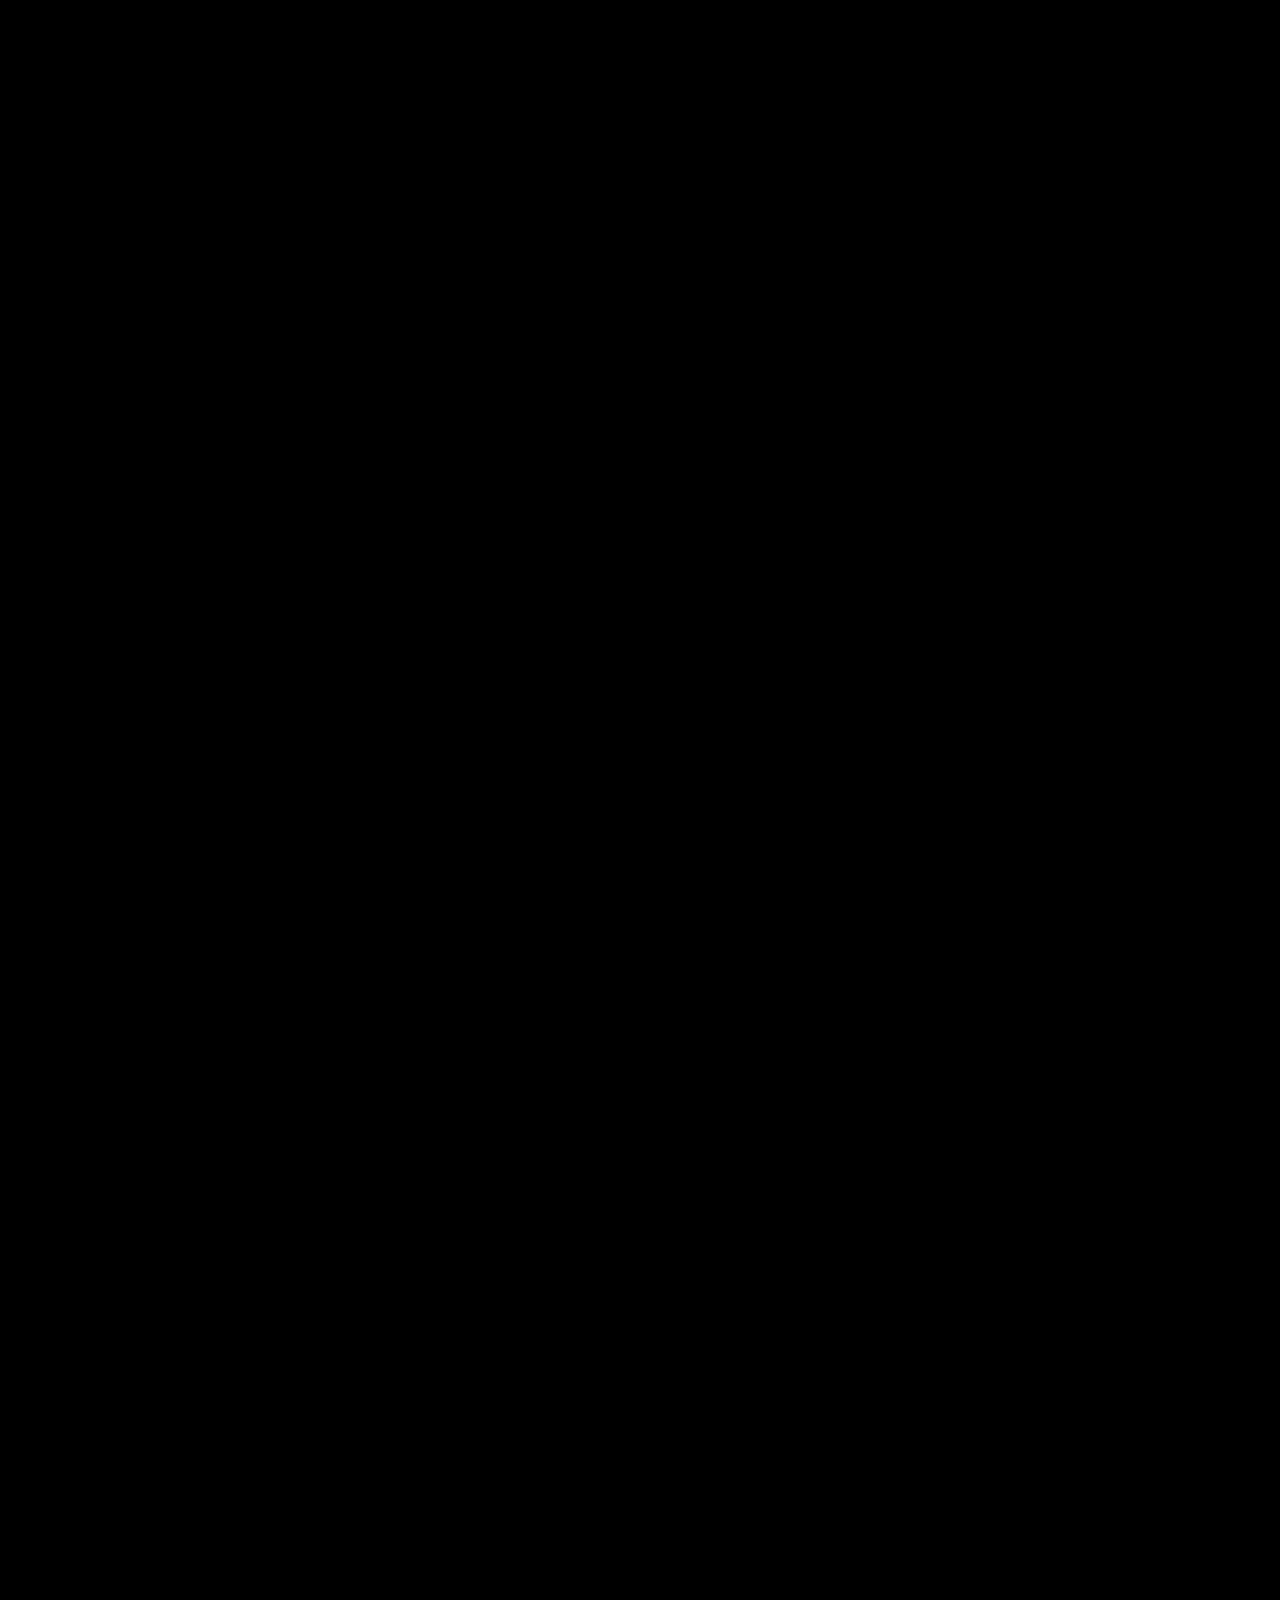
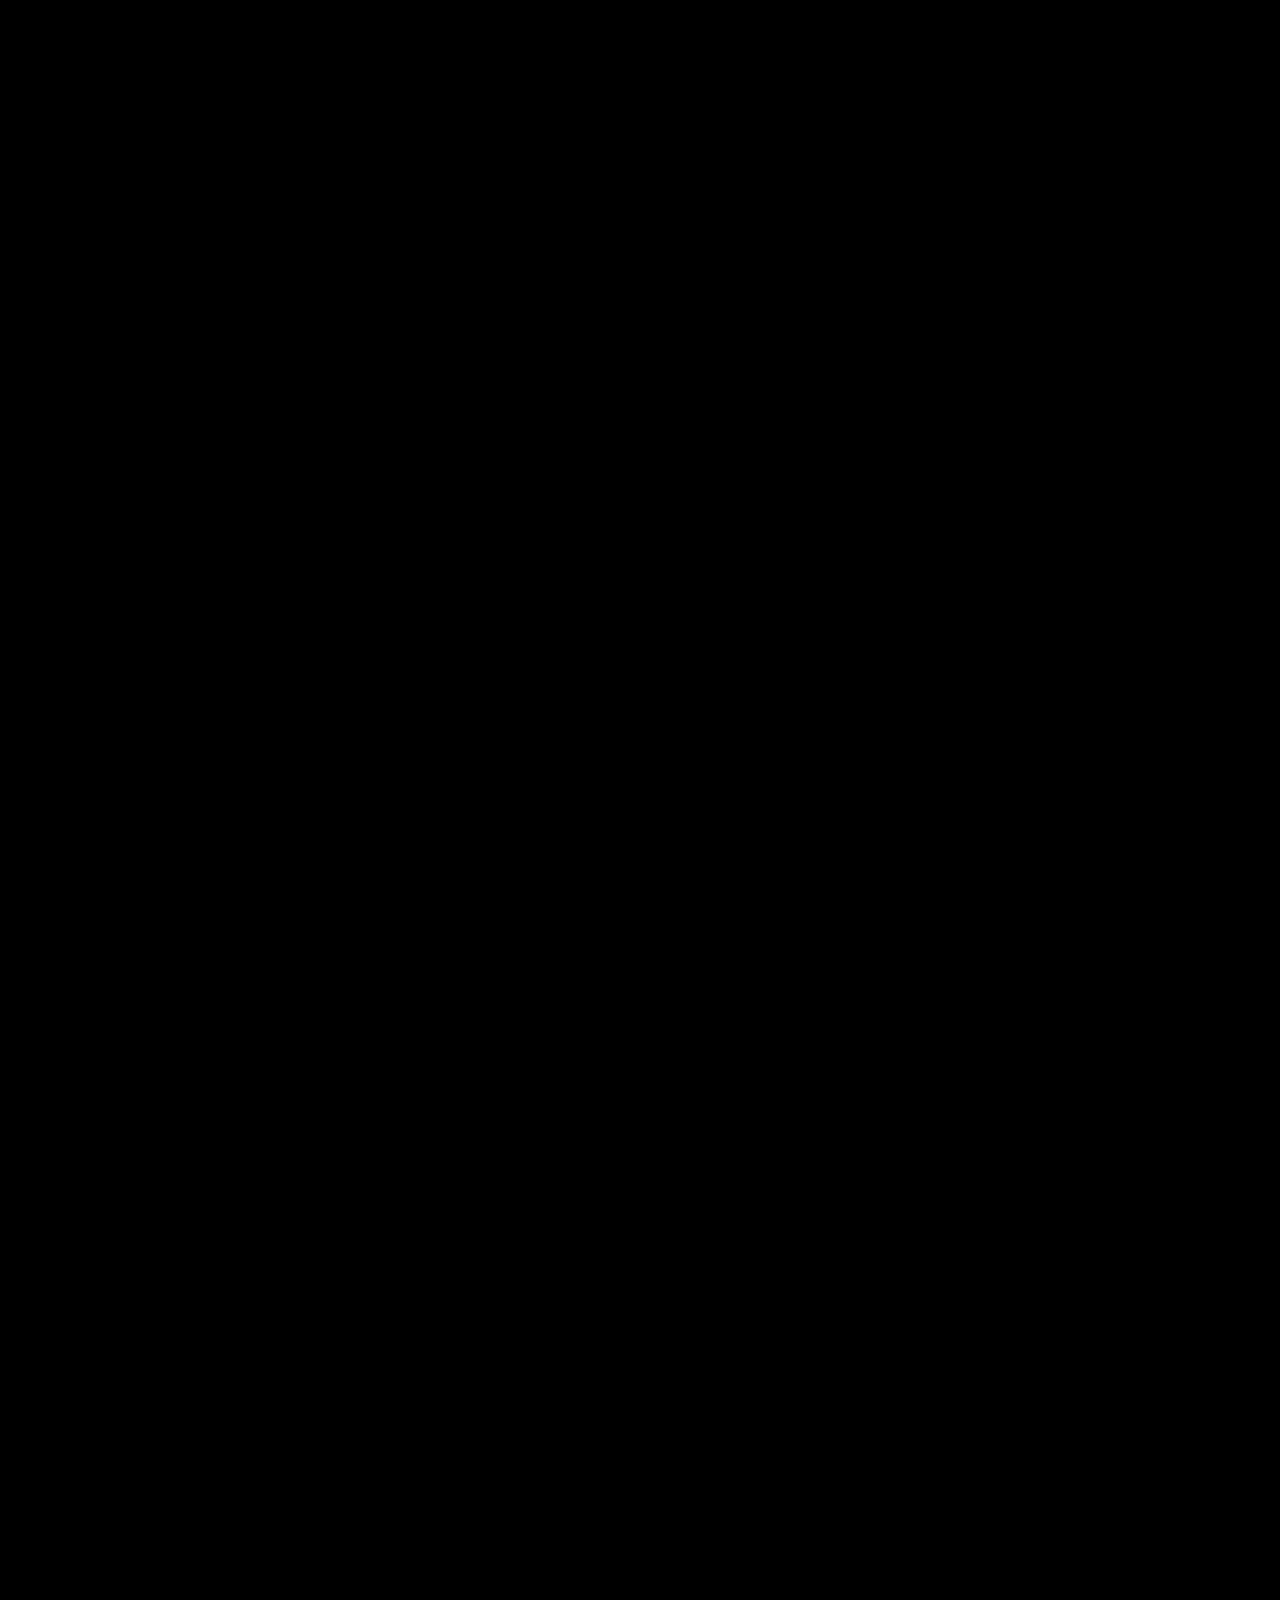
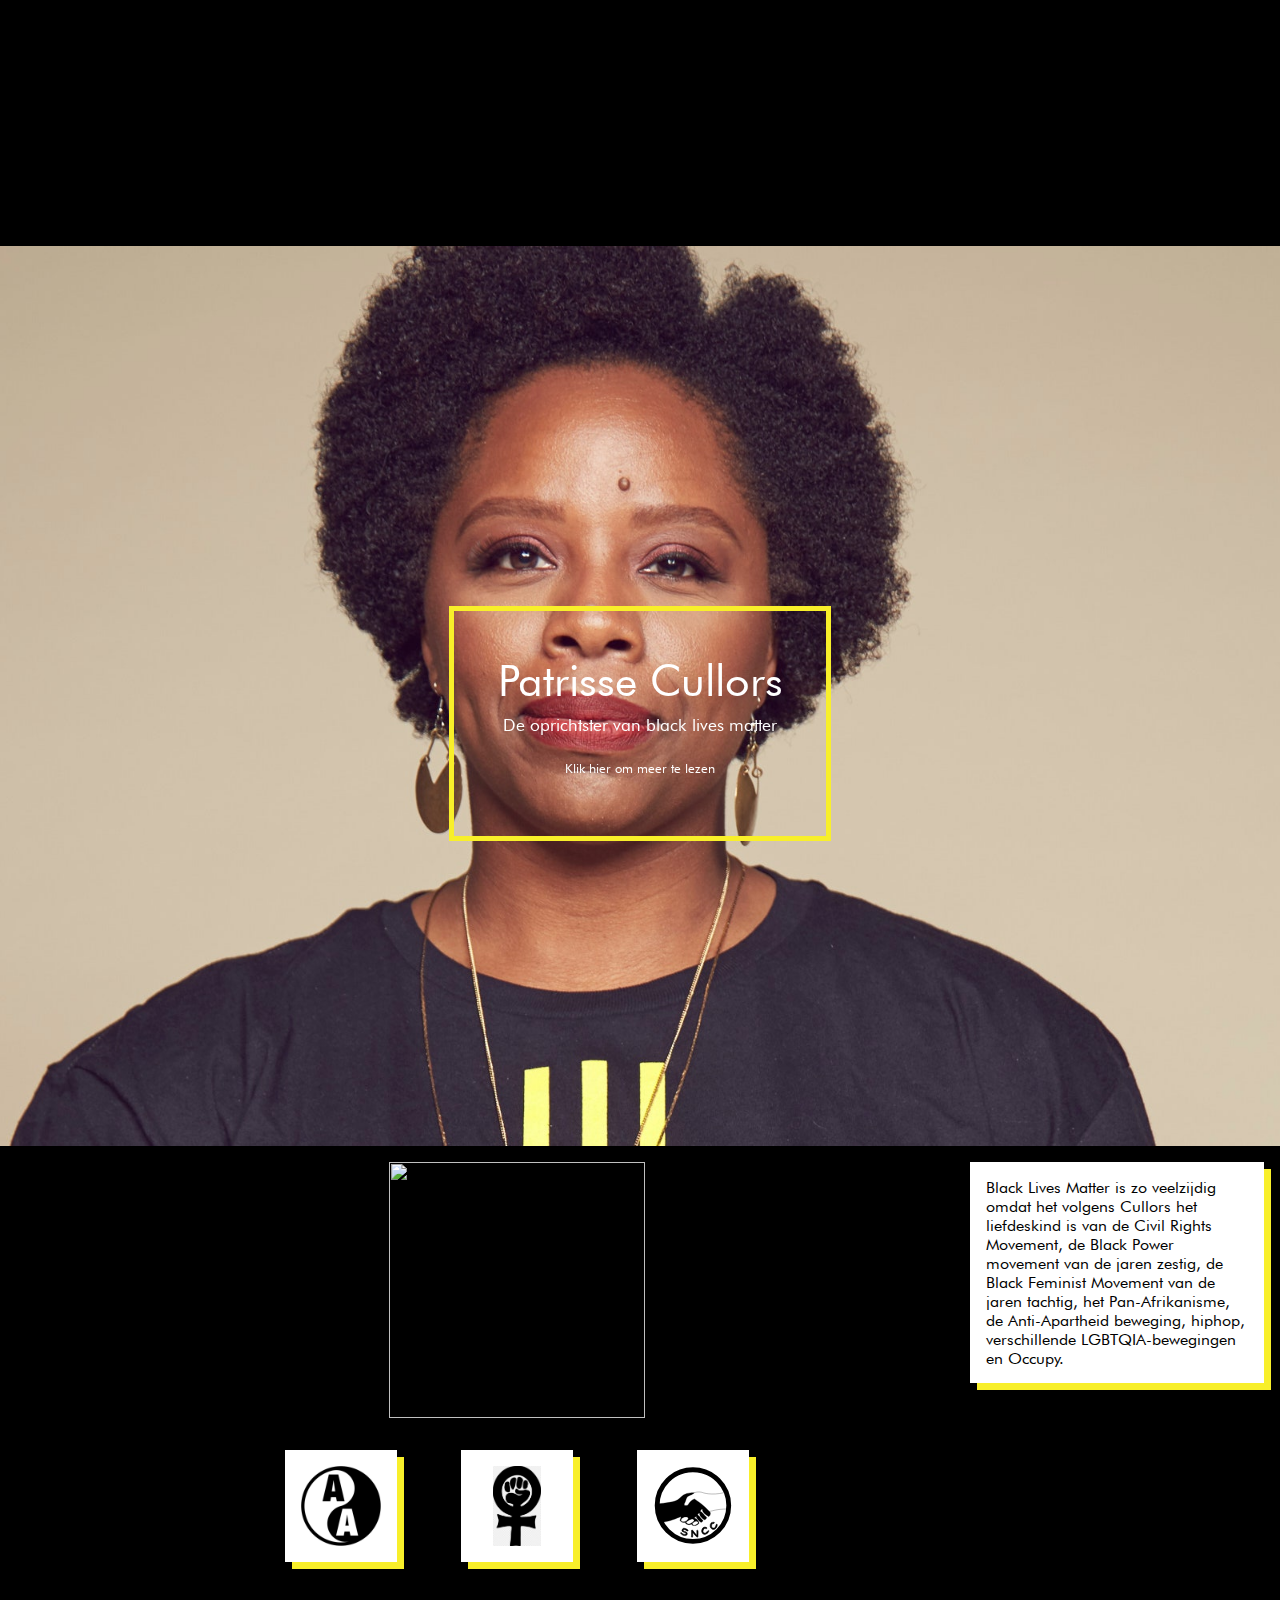
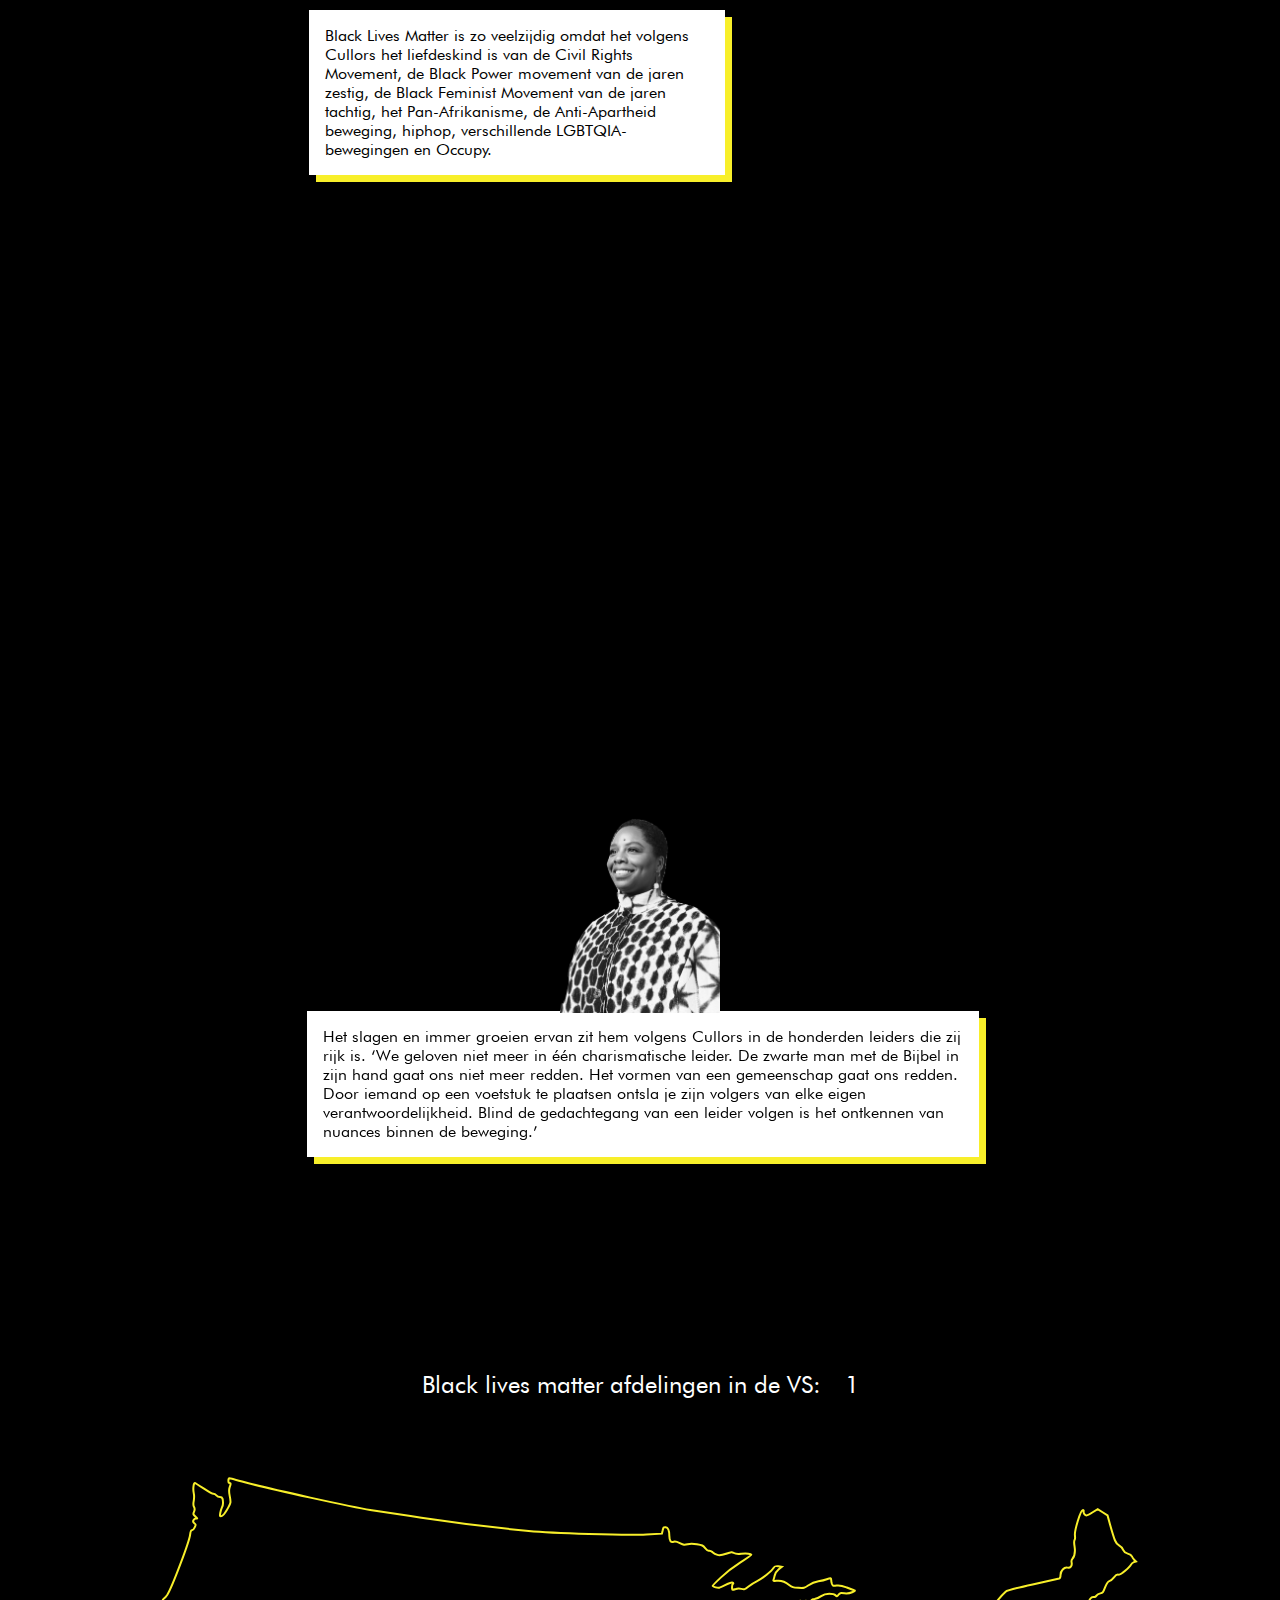
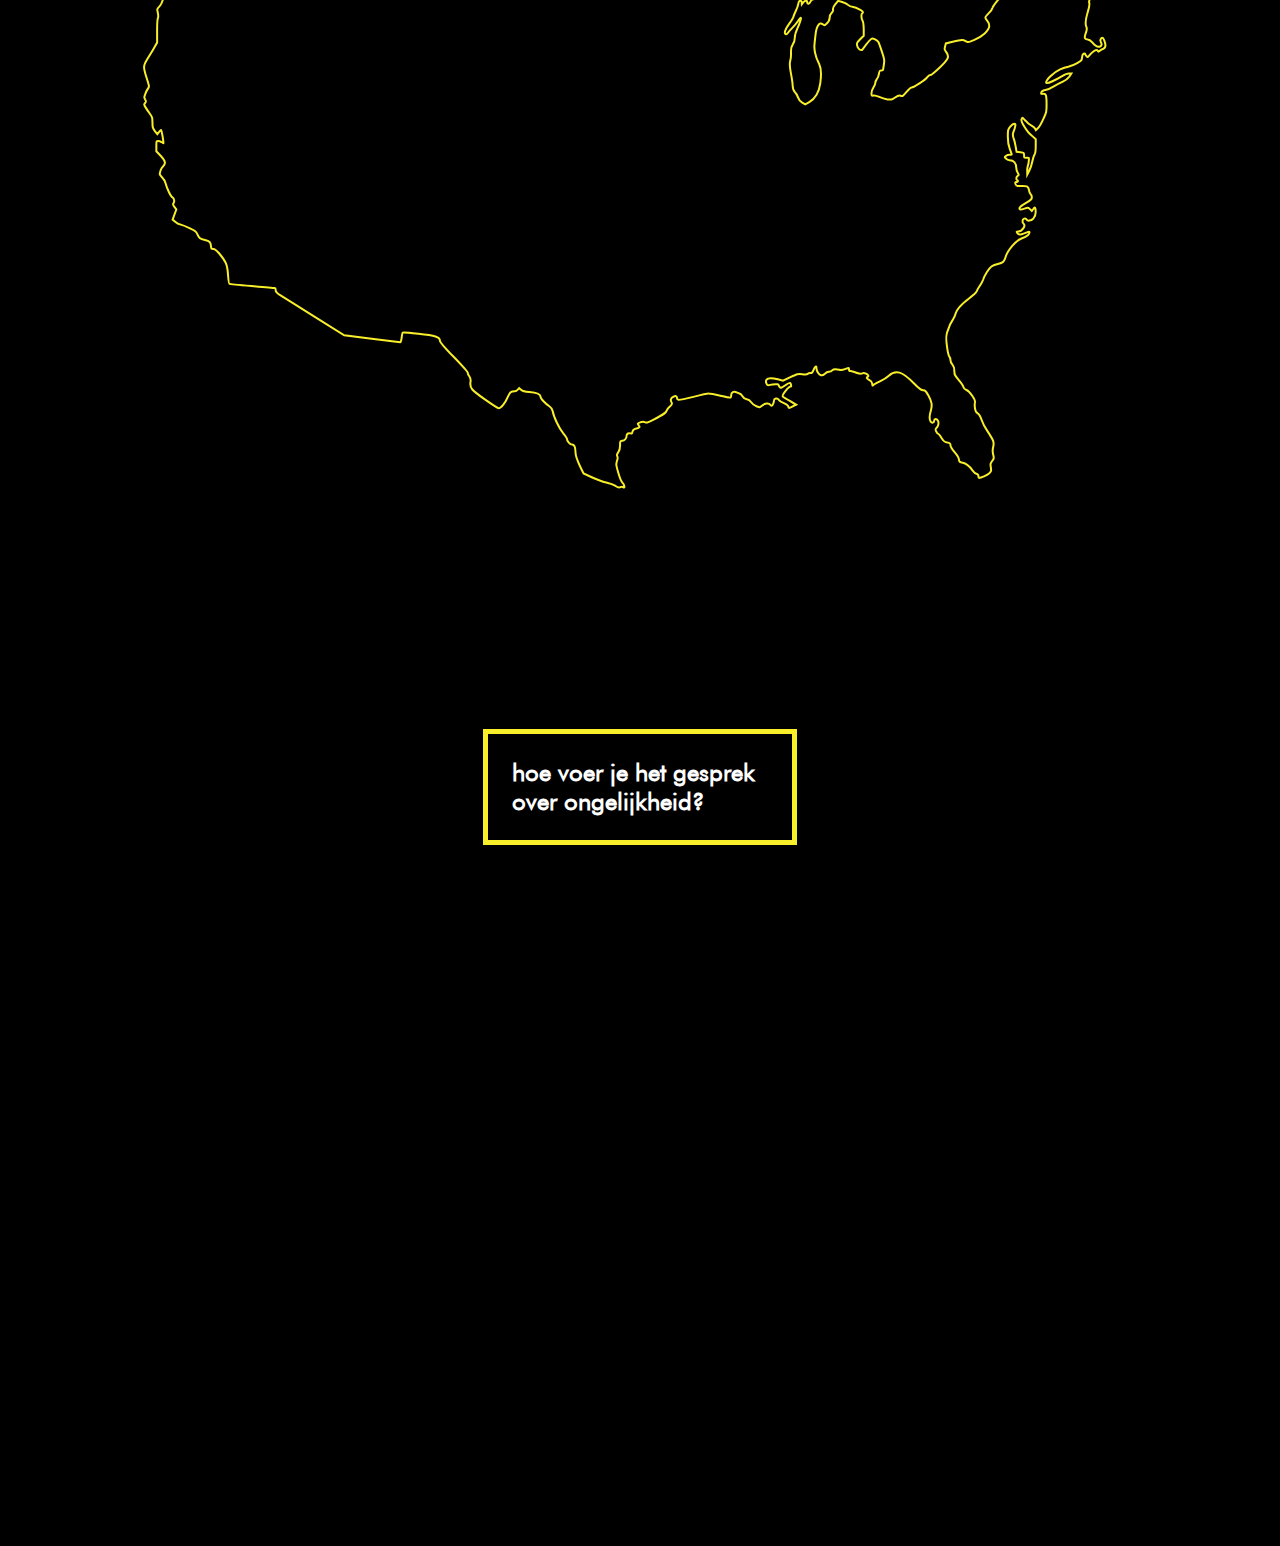
==== commit 9da1c1a2: "added interview page and fixed issues (translate animation was the problem)" ====
--- a/index.html
+++ b/index.html
@@ -46,6 +46,7 @@
             <li id="organisaties">Organisaties</li>
             <li id="leiders">Meerdere leiders</li>
             <li id="afdelingen">Afdelingen</li>
+            <li id="gesprek">Het gesprek</li>
         </ul>
     </div>
     <h2 class="page-title" id="page-title"></h2>
@@ -271,5 +272,40 @@
         <p>Hoeveel leden de beweging telt is niet precies na te gaan, maar Black Lives Matter heeft naast haar internationale takken ongeveer dertig afdelingen in de VS. De afdelingen werken per regio en ondersteunen elk andere projecten.</p>
     </div>
 </section>
+<section>
+    <div class="interview-container">
+        <div class="chat">
+            <div class="patricce-chat-block opacity-0" id="patricce-chat-1">
+                <img src="assets/img/Patrisse.jpg">
+                <p>Dat begint bij het erkennen van je macht en mogelijkheden.</p>
+            </div>
+            <div class="patricce-chat-block opacity-0" id="patricce-chat-2">
+                <img src="assets/img/Patrisse.jpg">
+                <p>Je hebt een zwarte moeder, een witte vader, maar je kunt uiterlijk doorgaan voor wit. Dat brengt privileges met zich mee, maak daar gebruik van. Ga het gesprek aan en zeg: ‘Ik weet dat ik dit privilege heb, maar ik weiger om dit andere deel van mijn geschiedenis en erfgoed te negeren.</p>
+            </div>
+            <div class="patricce-chat-block opacity-0" id="patricce-chat-3">
+                <img src="assets/img/Patrisse.jpg">
+                <p>Juist wanneer je het goed hebt, moet je bij jezelf nagaan: wat kan ik vanuit deze positie betekenen voor soortgelijke mensen die het niet zover mochten schoppen? Ook als je queer, zwart of anderszins een minderheid bent is het belangrijk om te onderzoeken wat je kunt doen. We hebben een collectieve verantwoordelijkheid om te begrijpen hoe de maatschappij ons behandelt.</p>
+            </div>
+            <div class="patricce-chat-block opacity-0" id="patricce-chat-4">
+                <img src="assets/img/Patrisse.jpg">
+                <p>Ik geef mezelf als voorbeeld. Ik ben theatermaker, activist en noem mezelf ‘social organizer.’ Al sinds mijn studietijd zet ik me in voor een beter leven van zwarte inwoners van de Verenigde Staten. Toen ik in de begindagen van de beweging mensen begon op te trommelen, merkte ik dat veel mensen zich pas aansloten wanneer ze persoonlijk geraakt werden door ongelijkheid.</p>
+            </div>
+        </div>
+        <div class="mid-section">
+            <h2 id="start-gesprek">hoe voer je het gesprek over ongelijkheid?</h2>
+        </div>
+        <div class="chat">
+            <div class="vera-chat-block opacity-0" id="vera-chat-1">
+                <img src="assets/img/vera.png">
+                <p>Hi Patrisse, hoe voer je het gesprek over ongelijkheid?</p>
+            </div>
+            <div class="vera-chat-block opacity-0" id="vera-chat-2">
+                <img src="assets/img/vera.png">
+                <p>Maar hoe?</p>
+            </div>
+        </div>
+    </div>
+</section>
 </body>
 </html>
--- a/style.css
+++ b/style.css
@@ -279,15 +279,15 @@
 }
 
 @keyframes slideInLeft {
-    0% {transform: translateX(0em) rotate(0deg);}
+    0% {transform: translateX(0em);}
     /*50% {transform: translateX(5em);}*/
-    100% {transform: translateX(28em) rotate(10deg);}
+    100% {transform: translateX(28em);}
 }
 
 @keyframes slideInRight {
-    0% {transform: translateX(0em) rotate(0deg);}
+    0% {transform: translateX(0em);}
     /*50% {transform: translateX(5em);}*/
-    100% {transform: translateX(-17em) rotate(-5deg);}
+    100% {transform: translateX(-17em);}
 }
 
 .optelsom-section {
@@ -297,12 +297,17 @@
     transition: all 1s ease;
 }
 
+.optelsom-left-img {
+    transition: all 3s ease;
+}
+
 .optelsom-left-img img {
+    position: absolute;
     transition: all 1s ease;
     width: 40em;
     height: 40em;
     /*margin-bottom: -30em;*/
-    margin-left: -45em;
+    margin-left: -16em;
     transform: rotate(30deg);
 }
 
@@ -310,13 +315,18 @@
     animation: slideInLeft 3s ease forwards;
 }
 
+.optelsom-right-img {
+    transition: all 3s ease;
+}
+
 .optelsom-right-img img {
+    position: absolute;
     transition: all 1s ease;
     z-index: 0;
     width: 40em;
     height: 40em;
     /*margin-bottom: -35em;*/
-    margin-right: -45em;
+    margin-left: -16em;
     margin-top: 2em;
     transform: rotate(-20deg);
 }
@@ -848,3 +858,87 @@
     background-color: orangered;
     animation: none;
 }
+/**/
+/*interview*/
+/**/
+
+.interview-container {
+    display: flex;
+    flex-direction: row;
+    justify-content: space-between;
+    width: 100vw;
+    height: 100vh;
+}
+
+.chat {
+    display: flex;
+    flex-direction: column;
+    width: 30vw;
+    margin-top: 5em;
+    height: 90vh;
+    overflow: auto;
+}
+
+.patricce-chat-block {
+    display: flex;
+    flex-direction: row;
+    margin-left: 5em;
+    transition: all 1s ease;
+}
+
+.patricce-chat-block img {
+    width: 5em;
+    height: 5em;
+    object-fit: cover;
+    border-radius: 100%;
+}
+
+.patricce-chat-block p {
+    margin-top: 0em;
+    margin-left: 1em;
+    background-color: white;
+    padding: 1em 1em 1em 1em;
+    box-shadow: 7px 7px 0px 0px rgba(248,239,42,1);
+}
+
+.mid-section {
+    transition: all 1s ease;
+    margin-top: 4em;
+}
+
+.mid-section h2 {
+    transition: all 1s ease;
+    color: white;
+    width: 20vw;
+    border: 5px solid #f8ef2a;
+    padding: 1em 1em 1em 1em;
+    cursor: pointer;
+}
+
+.mid-section h2:hover {
+    background-color: #f8ef2a;
+    color: black;
+}
+
+.vera-chat-block {
+    display: flex;
+    flex-direction: row;
+    margin-right: 5em;
+    transition: all 1s ease;
+}
+
+.vera-chat-block img {
+    width: 5em;
+    height: 5em;
+    object-fit: cover;
+    border-radius: 100%;
+    background-color: #9ECECA;
+}
+
+.vera-chat-block p {
+    margin-top: 0em;
+    margin-left: 1em;
+    background-color: white;
+    padding: 1em 1em 1em 1em;
+    box-shadow: 7px 7px 0px 0px rgba(248,239,42,1);
+}
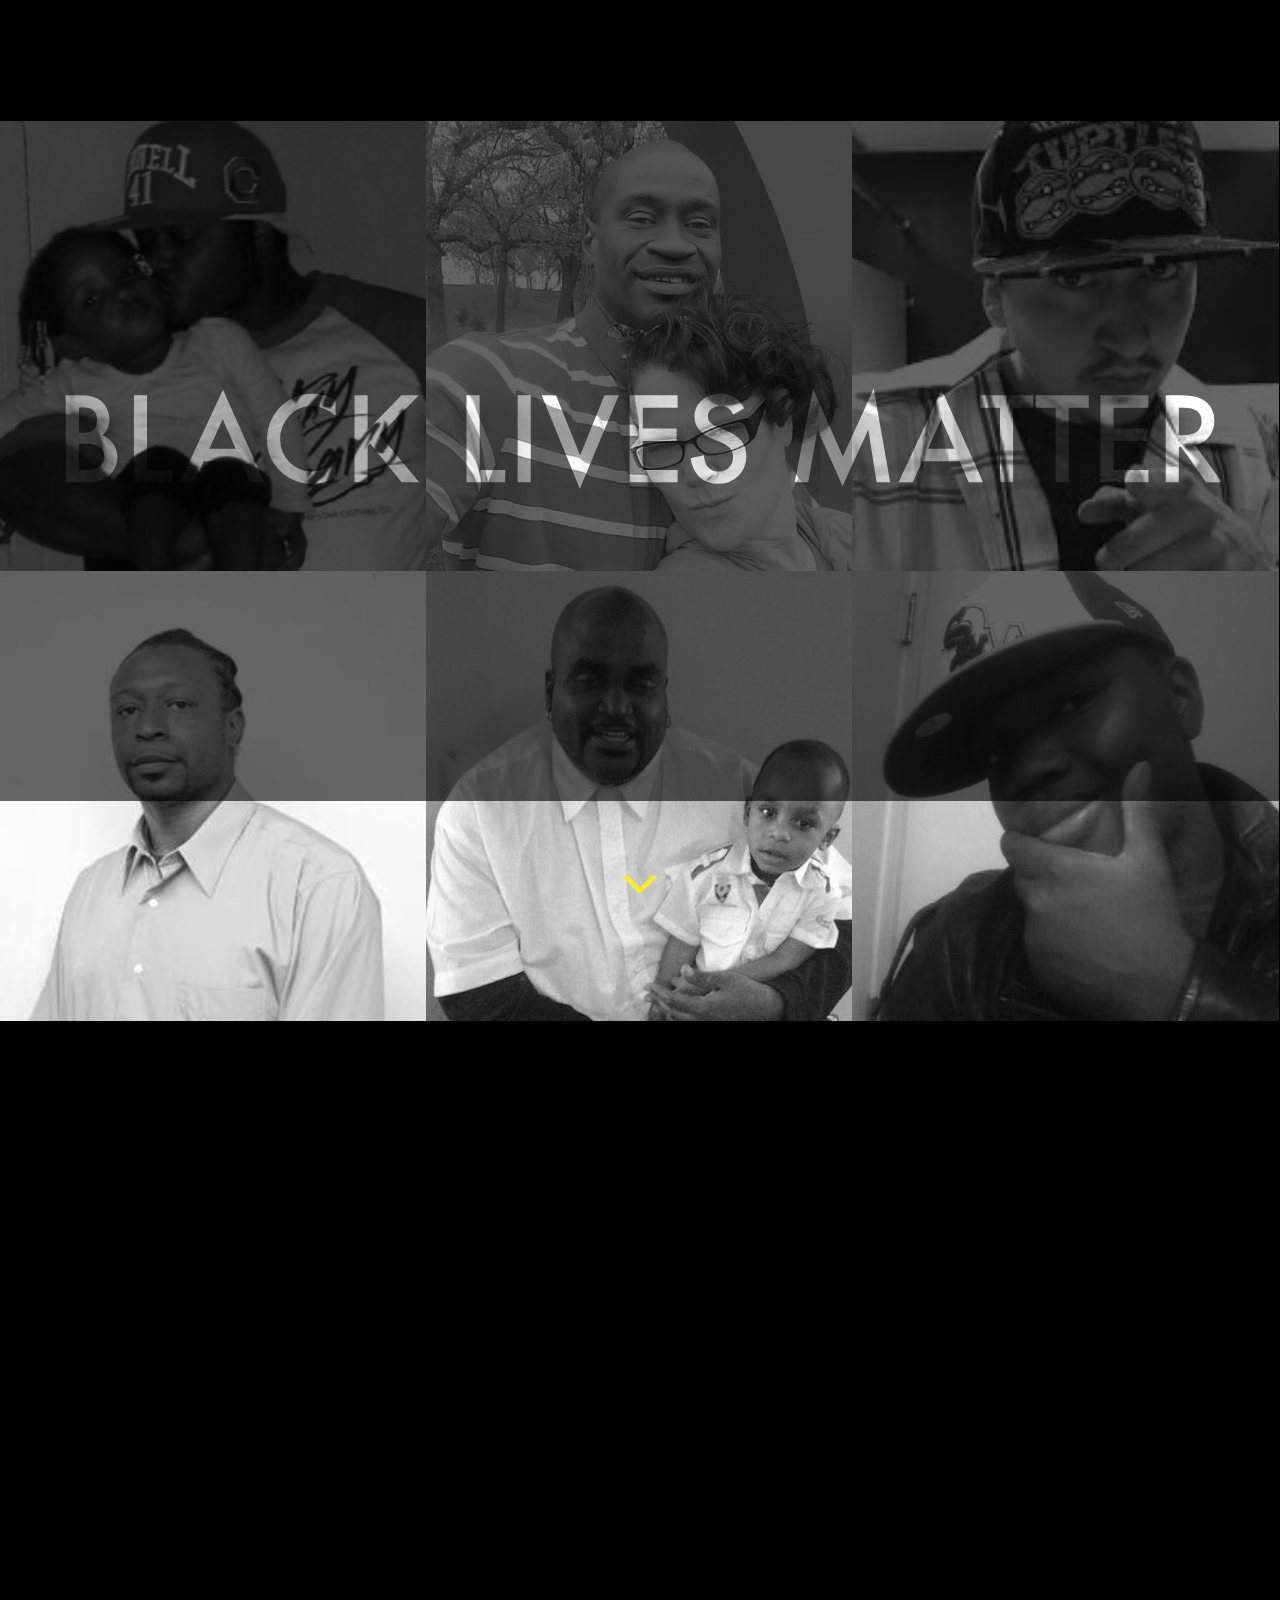
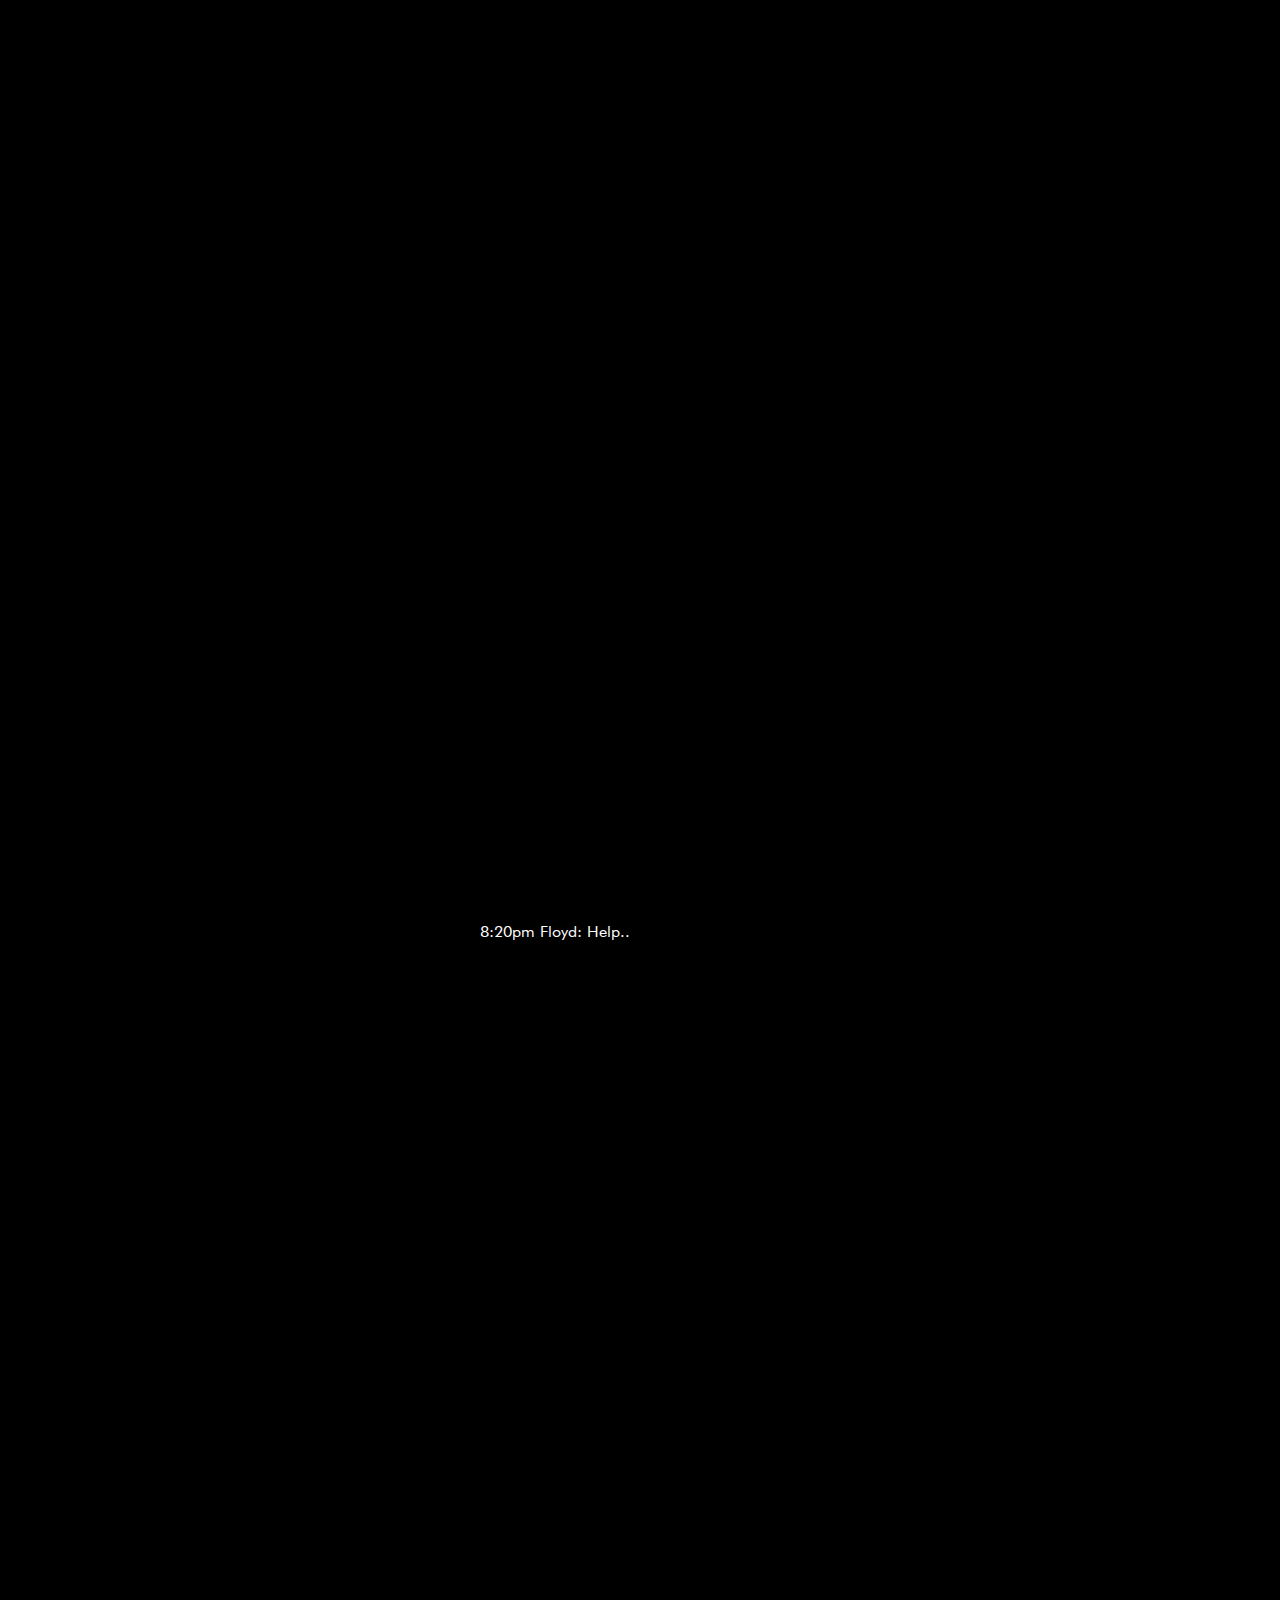
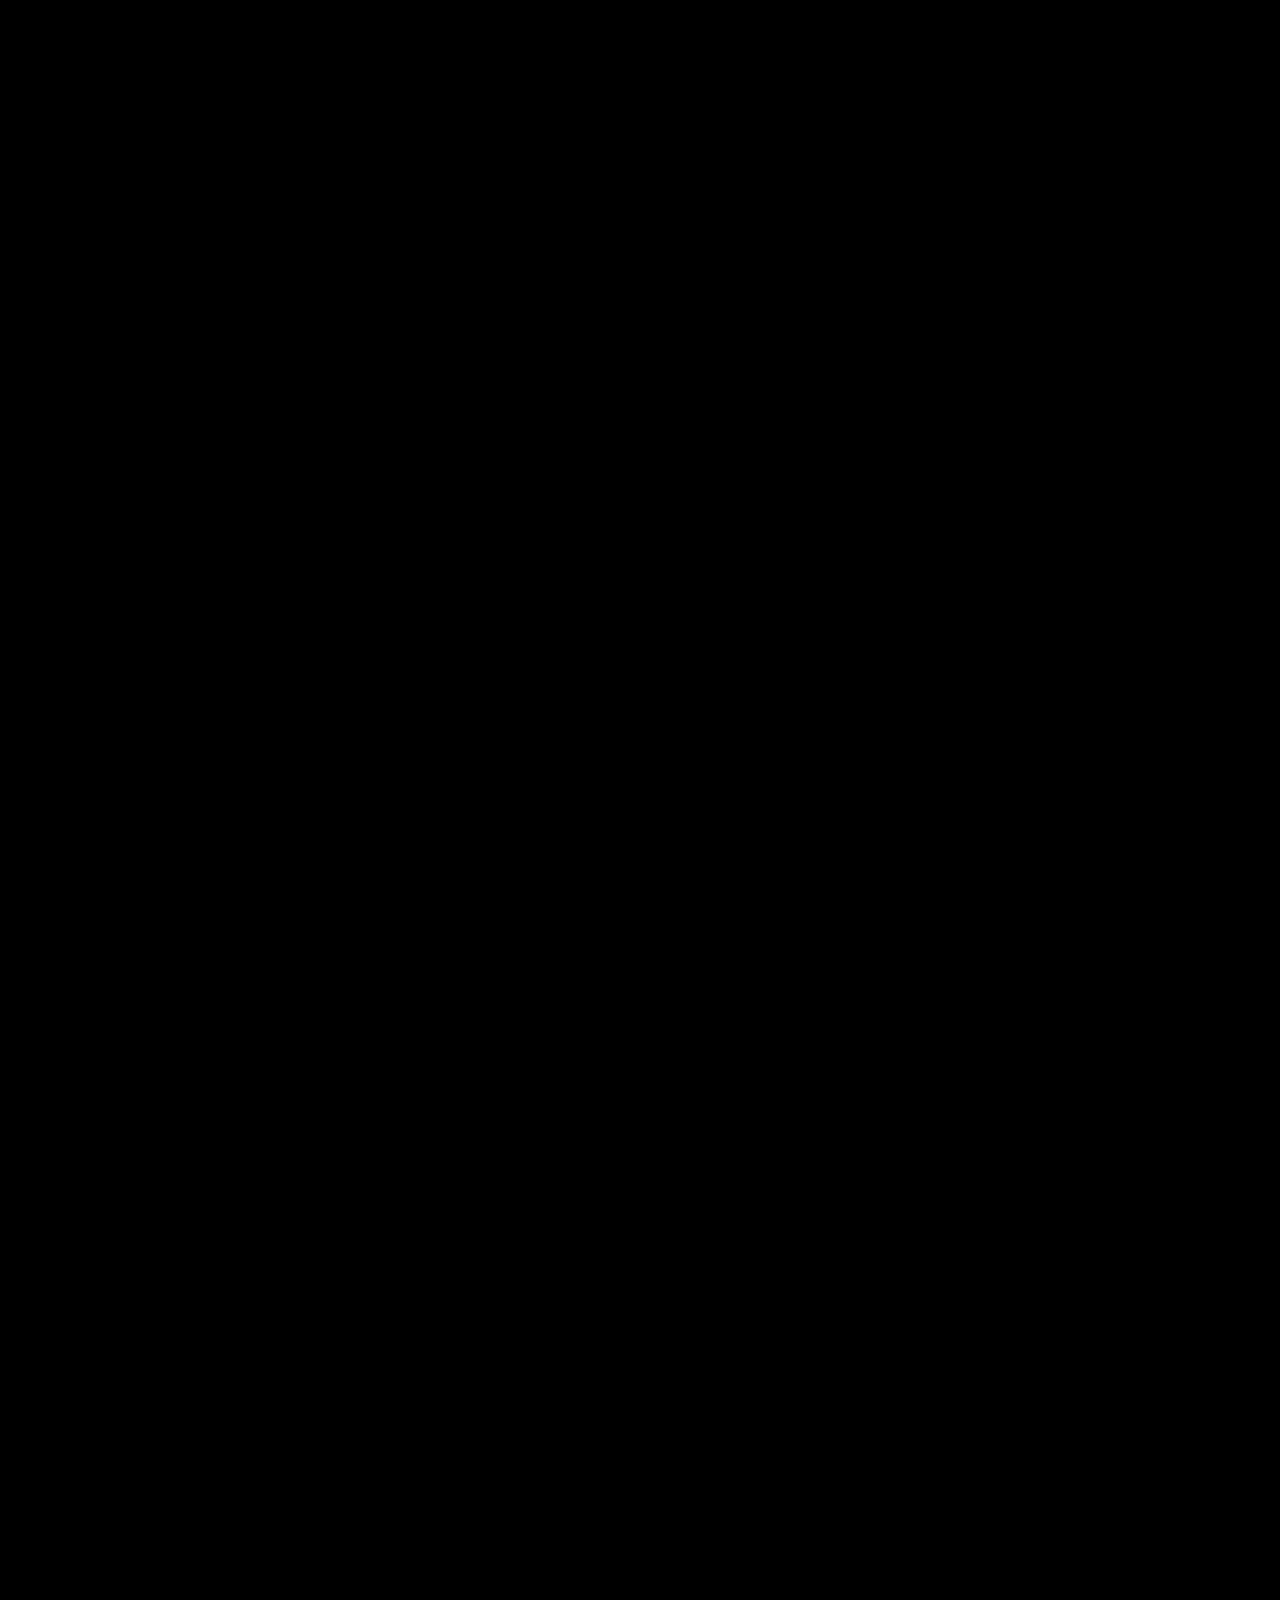
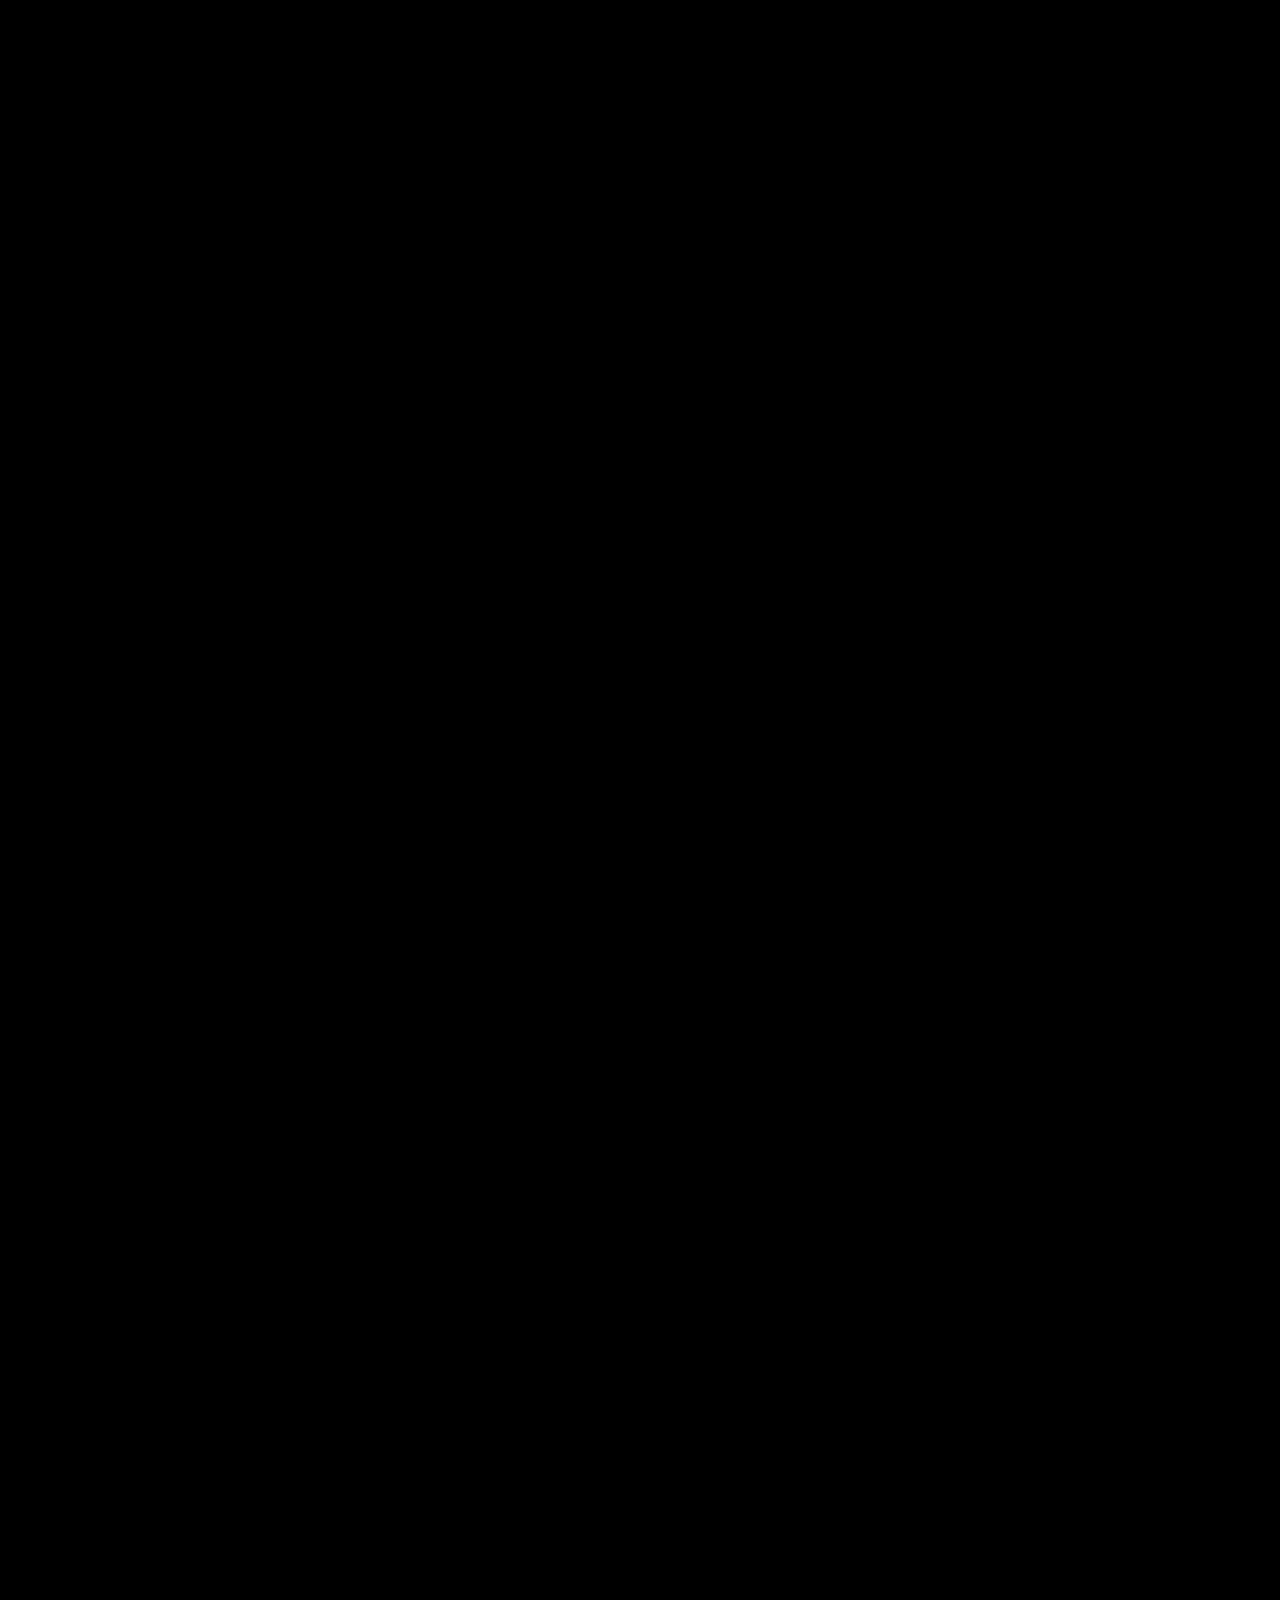
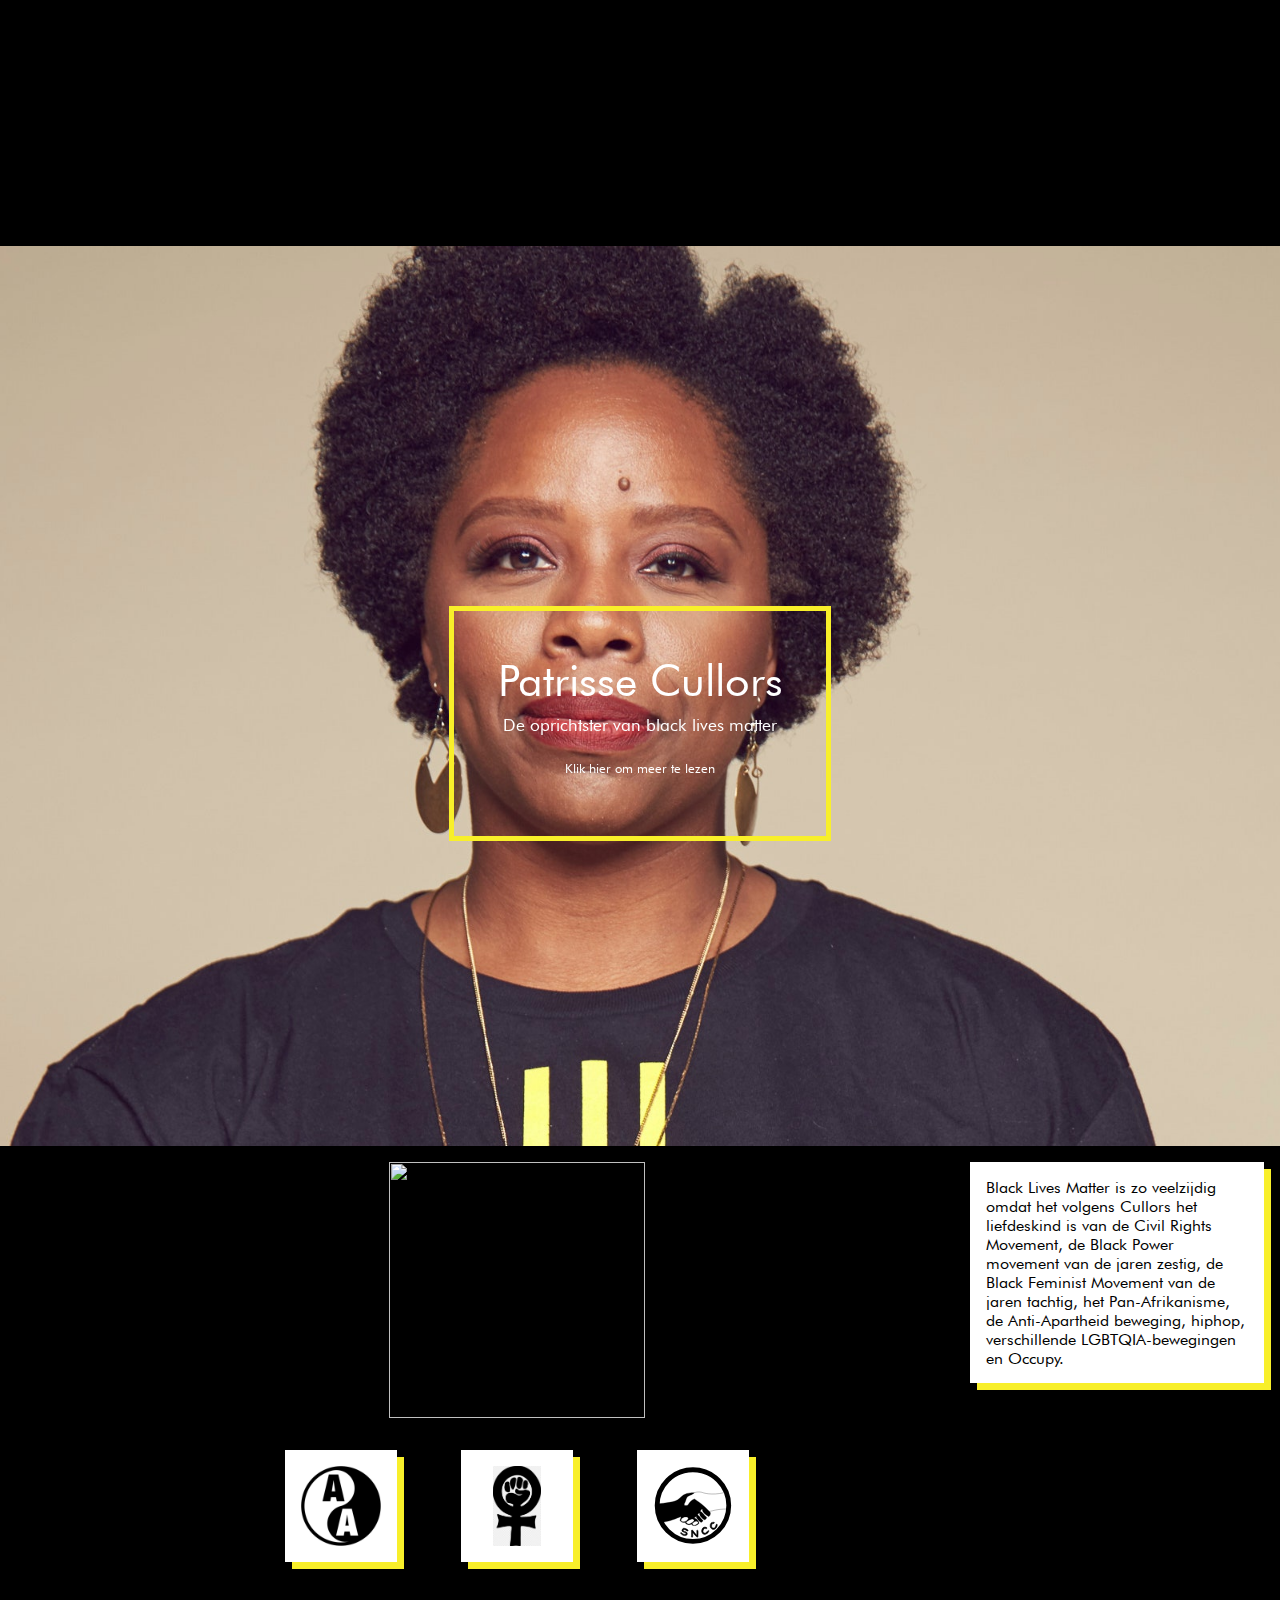
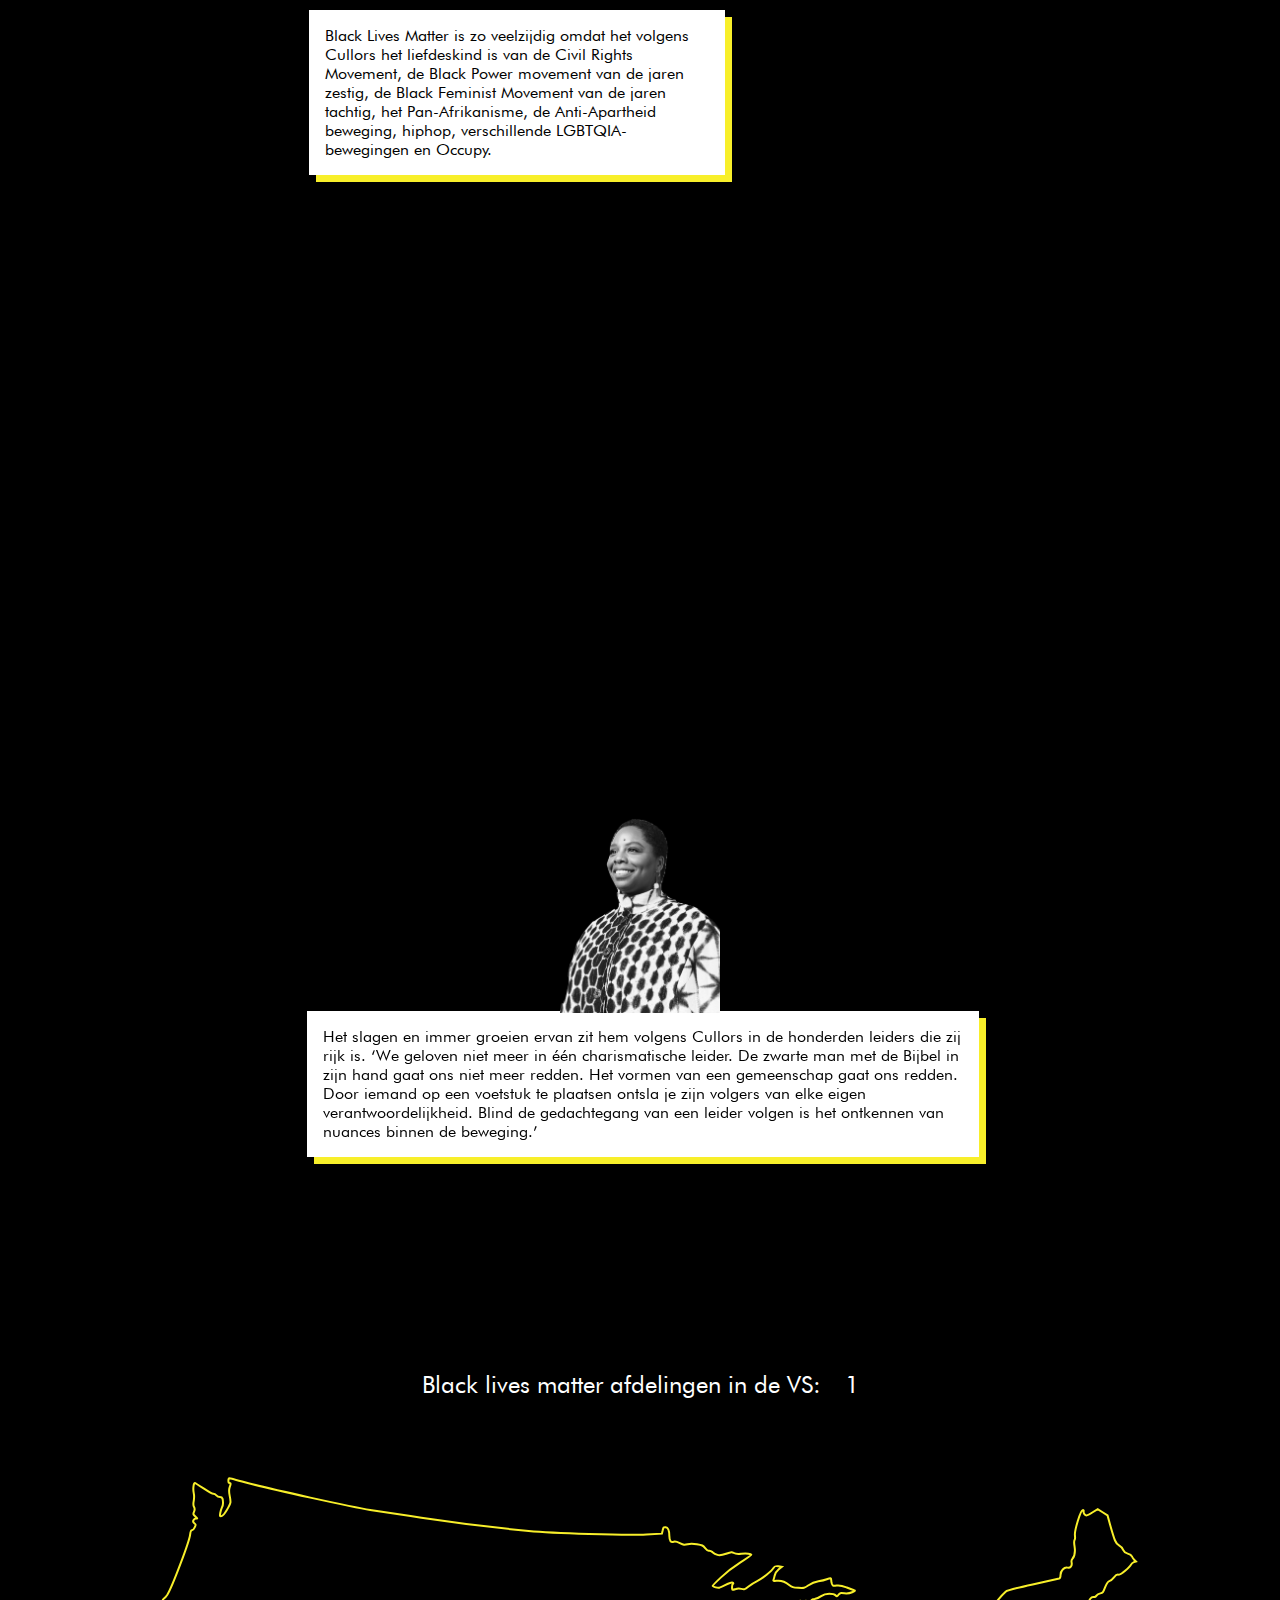
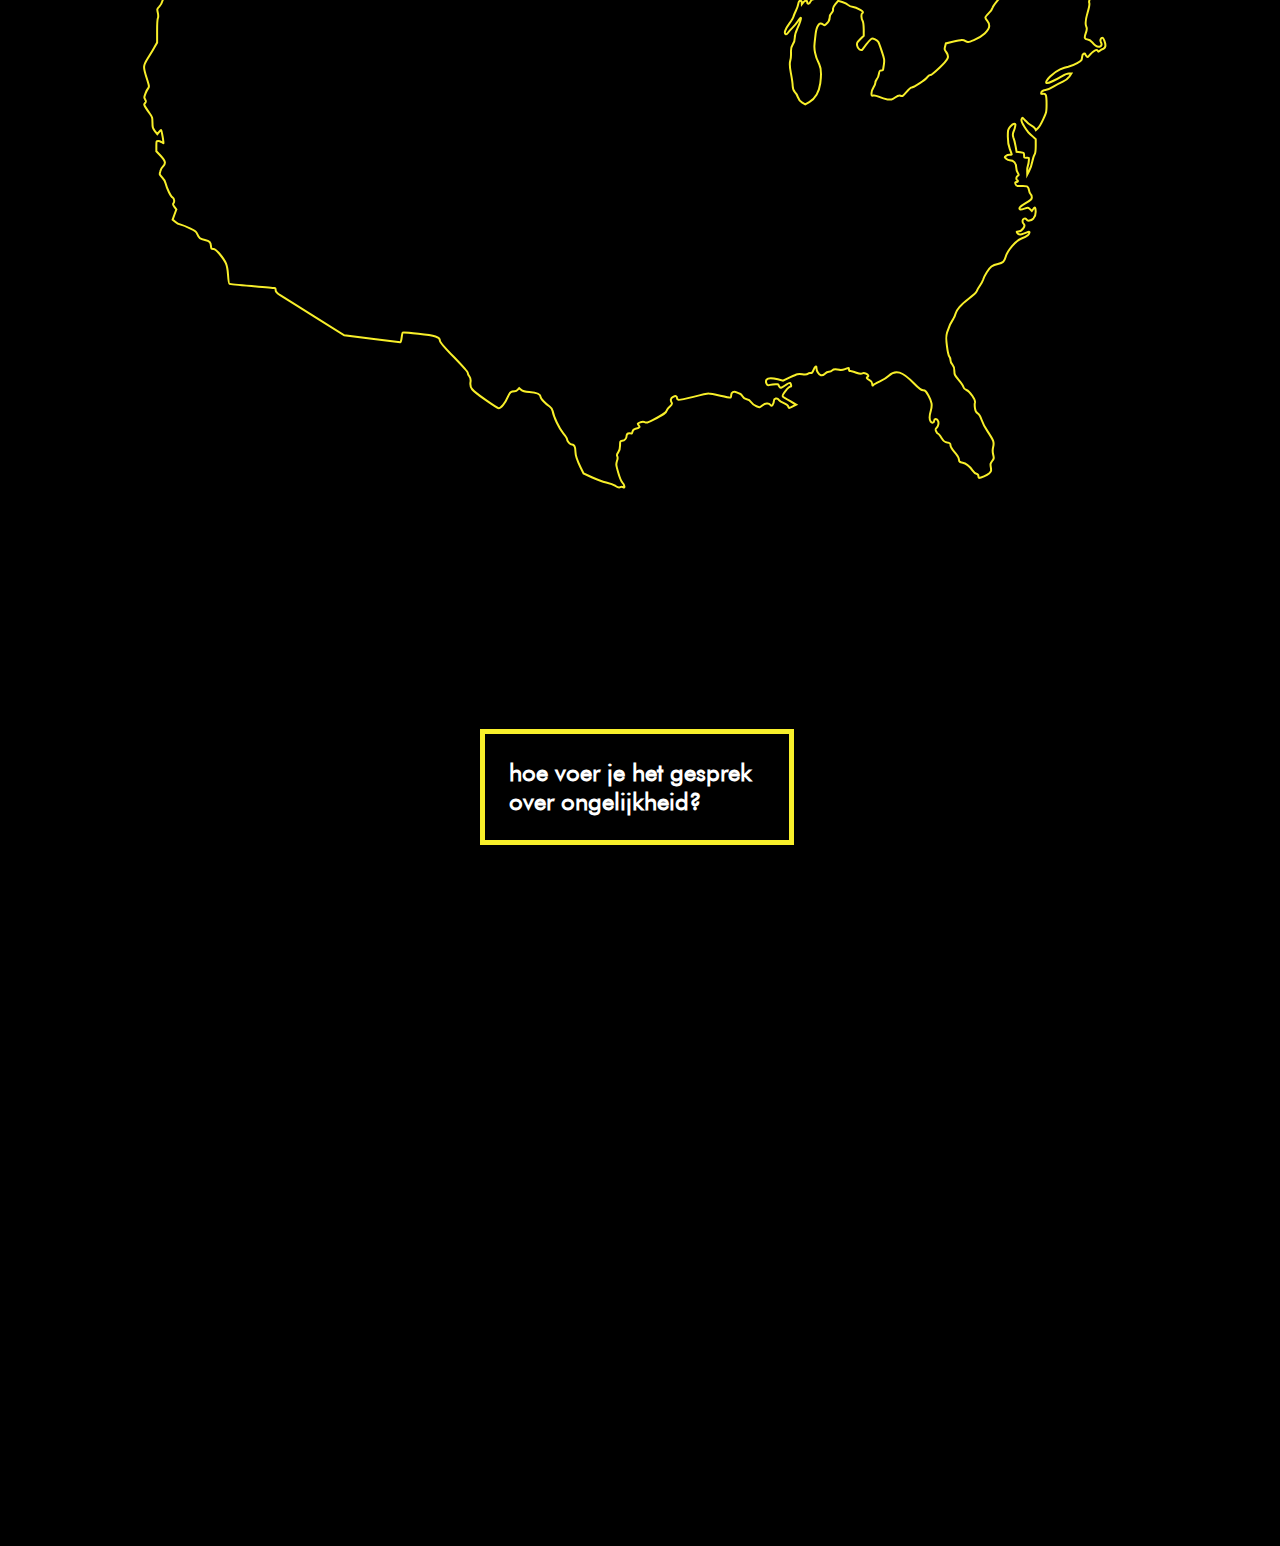
==== commit 4eb58ed2: "added floyd animation" ====
--- a/index.html
+++ b/index.html
@@ -117,7 +117,24 @@
                 <p id="trans-9" class="transcriptions opacity-0">8:23pm Officer: Get in the car!</p>
                 <p id="trans-10" class="transcriptions opacity-0">8:23pm Floyd: I can't..</p>
                 <p id="trans-11" class="transcriptions opacity-0">8:23pm Floyd: I cannot breathe man..</p>
-                <p id="trans-12" class="transcriptions opacity-0">8:24pm / 8:28pm Floyd: 16X I cannot breathe..</p>
+                <p id="trans-12" class="transcriptions2 opacity-0">8:24pm I cannot breathe..</p>
+                <p id="trans-13" class="transcriptions opacity-0">8:24pm I cannot breathe..</p>
+                <p id="trans-14" class="transcriptions2 opacity-0">8:24pm I cannot breathe..</p>
+                <p id="trans-15" class="transcriptions opacity-0">8:24pm I cannot breathe..</p>
+                <p id="trans-16" class="transcriptions2 opacity-0">8:25pm I cannot breathe..</p>
+                <p id="trans-17" class="transcriptions opacity-0">8:25pm I cannot breathe..</p>
+                <p id="trans-18" class="transcriptions2 opacity-0">8:25pm I cannot breathe..</p>
+                <p id="trans-19" class="transcriptions opacity-0">8:25pm I cannot breathe..</p>
+                <p id="trans-20" class="transcriptions2 opacity-0">8:26pm I cannot breathe..</p>
+                <p id="trans-21" class="transcriptions opacity-0">8:26pm I cannot breathe..</p>
+                <p id="trans-22" class="transcriptions2 opacity-0">8:27pm I cannot breathe..</p>
+                <p id="trans-23" class="transcriptions opacity-0">8:27pm I cannot breathe..</p>
+                <p id="trans-24" class="transcriptions2 opacity-0">8:27pm I cannot breathe..</p>
+                <p id="trans-25" class="transcriptions opacity-0">8:27pm I cannot breathe..</p>
+                <p id="trans-26" class="transcriptions2 opacity-0">8:27pm I cannot breathe..</p>
+                <p id="trans-27" class="transcriptions opacity-0">8:27pm I cannot breathe..</p>
+                <p id="trans-28" class="transcriptions2 opacity-0">8:28pm Floyd overleed</p>
+                <p id="trans-29" class="transcriptions opacity-0">&#10013; 1973–2020 &#10013;</p>
                 <h2 class="floyd-overleed opacity-0">Floyd overleed..</h2>
             </div>
             <div class="p-1 opacity-0" id="p-1">
@@ -291,9 +308,32 @@
                 <img src="assets/img/Patrisse.jpg">
                 <p>Ik geef mezelf als voorbeeld. Ik ben theatermaker, activist en noem mezelf ‘social organizer.’ Al sinds mijn studietijd zet ik me in voor een beter leven van zwarte inwoners van de Verenigde Staten. Toen ik in de begindagen van de beweging mensen begon op te trommelen, merkte ik dat veel mensen zich pas aansloten wanneer ze persoonlijk geraakt werden door ongelijkheid.</p>
             </div>
+            <div class="patricce-chat-block opacity-0" id="patricce-chat-5">
+                <img src="assets/img/Patrisse.jpg">
+                <p>De eerste week bel je bij iemand aan en roept hij vanuit het dakraam: ‘Ik zie wat je probeert te doen, maar nee, dankje.</p>
+            </div>
+            <div class="patricce-chat-block opacity-0" id="patricce-chat-6">
+                <img src="assets/img/Patrisse.jpg">
+                <p>De tweede week komt hij naar het hek en wijst hij je door de tralies af.</p>
+            </div>
+            <div class="patricce-chat-block opacity-0" id="patricce-chat-7">
+                <img src="assets/img/Patrisse.jpg">
+                <p>De derde week wijs je naar het huis van de buren, waar net iemand is uitgezet omdat hij zijn huur niet kan betalen. Je zegt: ‘De toestand van de gemeenschap is weer verslechterd, kom je nu bij de beweging?’ En hij begint te twijfelen.</p>
+            </div>
+            <div class="patricce-chat-block opacity-0" id="patricce-chat-8">
+                <img src="assets/img/Patrisse.jpg">
+                <p>De derde week wijs je naar het huis van de buren, waar net iemand is uitgezet omdat hij zijn huur niet kan betalen. Je zegt: ‘De toestand van de gemeenschap is weer verslechterd, kom je nu bij de beweging?’ En hij begint te twijfelen.</p>
+            </div>
+            <div class="patricce-chat-block opacity-0" id="patricce-chat-9">
+                <img src="assets/img/Patrisse.jpg">
+                <p>De volgende week kom je weer, de man is ontslagen op zijn werk en heeft nergens meer recht op. Hij zegt: ‘Doe mij zo’n flyer, misschien kom ik wel naar een bijeenkomst.’</p>
+            </div>
         </div>
         <div class="mid-section">
             <h2 id="start-gesprek">hoe voer je het gesprek over ongelijkheid?</h2>
+            <div class="samenvatting opacity-0" id="samenvatting">
+                <p>Cullors’ visie op hoe je het gesprek over ongelijkheid voert samengevat: word bewust van je eigen positie in het geheel, kijk waar je macht wél ligt en probeer anderen actief bij de strijd te betrekken. ‘Maar uiteindelijk gaat racisme niet opgelost worden door mensen van kleur, net zoals misogynie niet opgelost gaat worden door vrouwen. Het voornaamste punt is: witte mensen moeten er een prioriteit van maken om met andere witte mensen te praten over racisme. Alleen zij hebben de macht om het systeem af te breken. Zodat we het gezamelijk opnieuw kunnen opbouwen.’</p>
+            </div>
         </div>
         <div class="chat">
             <div class="vera-chat-block opacity-0" id="vera-chat-1">
@@ -304,6 +344,10 @@
                 <img src="assets/img/vera.png">
                 <p>Maar hoe?</p>
             </div>
+            <div class="vera-chat-block opacity-0" id="vera-chat-3">
+                <img src="assets/img/vera.png">
+                <p>Wat bedoel je met iemand persoonlijk raken?</p>
+            </div>
         </div>
     </div>
 </section>
--- a/style.css
+++ b/style.css
@@ -191,7 +191,7 @@
     color: black;
     margin-left: auto;
     margin-right: auto;
-    margin-top: -20rem;
+    margin-top: -100vh;
     pointer-events: none;
 }
 
@@ -213,14 +213,17 @@
 }
 
 .transcript {
-    display: flex;
-    flex-direction: column;
-    width: 100vw;
-    justify-content: center;
-    color: white;
-    margin-left: auto;
-    margin-right: auto;
-    padding-top: 5em;
+    /*display: flex;*/
+    /*flex-direction: column;*/
+    width: 50vw;
+    /*justify-content: center;*/
+    color: white;
+    margin-left: auto;
+    margin-right: auto;
+    padding-top: 40vh;
+    overflow: scroll;
+    height: 80vh;
+    /*background-color: red;*/
 }
 
 .transcript p {
@@ -236,19 +239,76 @@
 .transcript h2 {
     margin-left: auto;
     margin-right: auto;
-    margin-top: -30rem;
+    /*margin-top: -30rem;*/
     color: white;
     font-size: 5em;
     transition: all 1s ease;
+}
+
+.transcriptions2 {
+    margin-top: 2em;
+}
+
+#trans-28 {
+    color: red;
 }
 
 #trans-1:hover {
     color: #f8ef2a;
 }
 
+#trans-12 {
+    opacity: 0.95;
+}
+#trans-13 {
+    opacity: 0.95;
+}
+#trans-14 {
+    opacity: 0.90;
+}
+#trans-15 {
+    opacity: 0.90;
+}
+#trans-16 {
+    opacity: 0.85;
+}
+#trans-17 {
+    opacity: 0.85;
+}
+#trans-18 {
+    opacity: 0.80;
+}
+#trans-19 {
+    opacity: 0.80;
+}
+#trans-20 {
+    opacity: 0.75;
+}
+#trans-21 {
+    opacity: 0.75;
+}
+#trans-22 {
+    opacity: 0.70;
+}
+#trans-23 {
+    opacity: 0.70;
+}
+#trans-24 {
+    opacity: 0.65;
+}
+#trans-25 {
+    opacity: 0.65;
+}
+#trans-26 {
+    opacity: 0.60;
+}
+#trans-27 {
+    opacity: 0.60;
+}
+
 .opacity-0 {
     transition: all 3s ease;
-    opacity: 0;
+    opacity: 0 !important;
 }
 
 .hidden {
@@ -904,6 +964,7 @@
 .mid-section {
     transition: all 1s ease;
     margin-top: 4em;
+    max-width: 25vw;
 }
 
 .mid-section h2 {
@@ -942,3 +1003,8 @@
     padding: 1em 1em 1em 1em;
     box-shadow: 7px 7px 0px 0px rgba(248,239,42,1);
 }
+
+.samenvatting {
+    transition: all 1s ease;
+    color: white;
+}
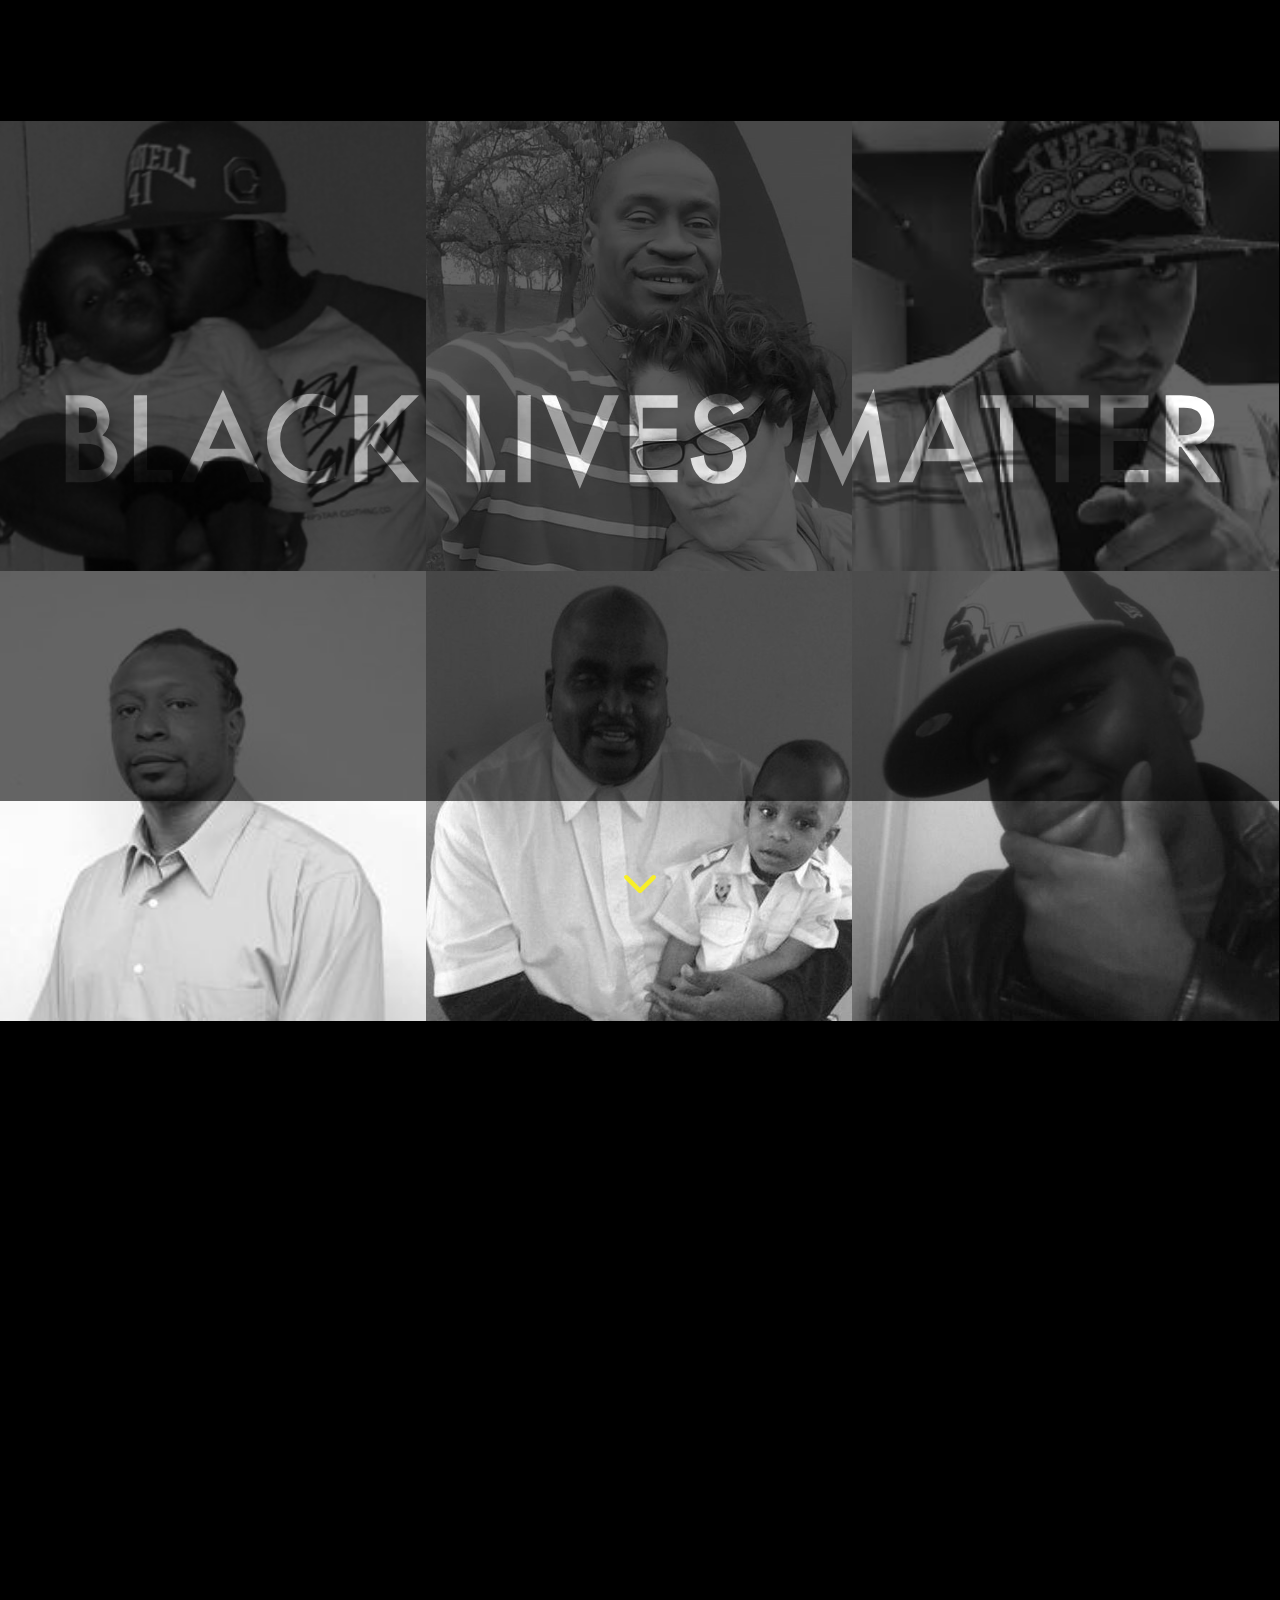
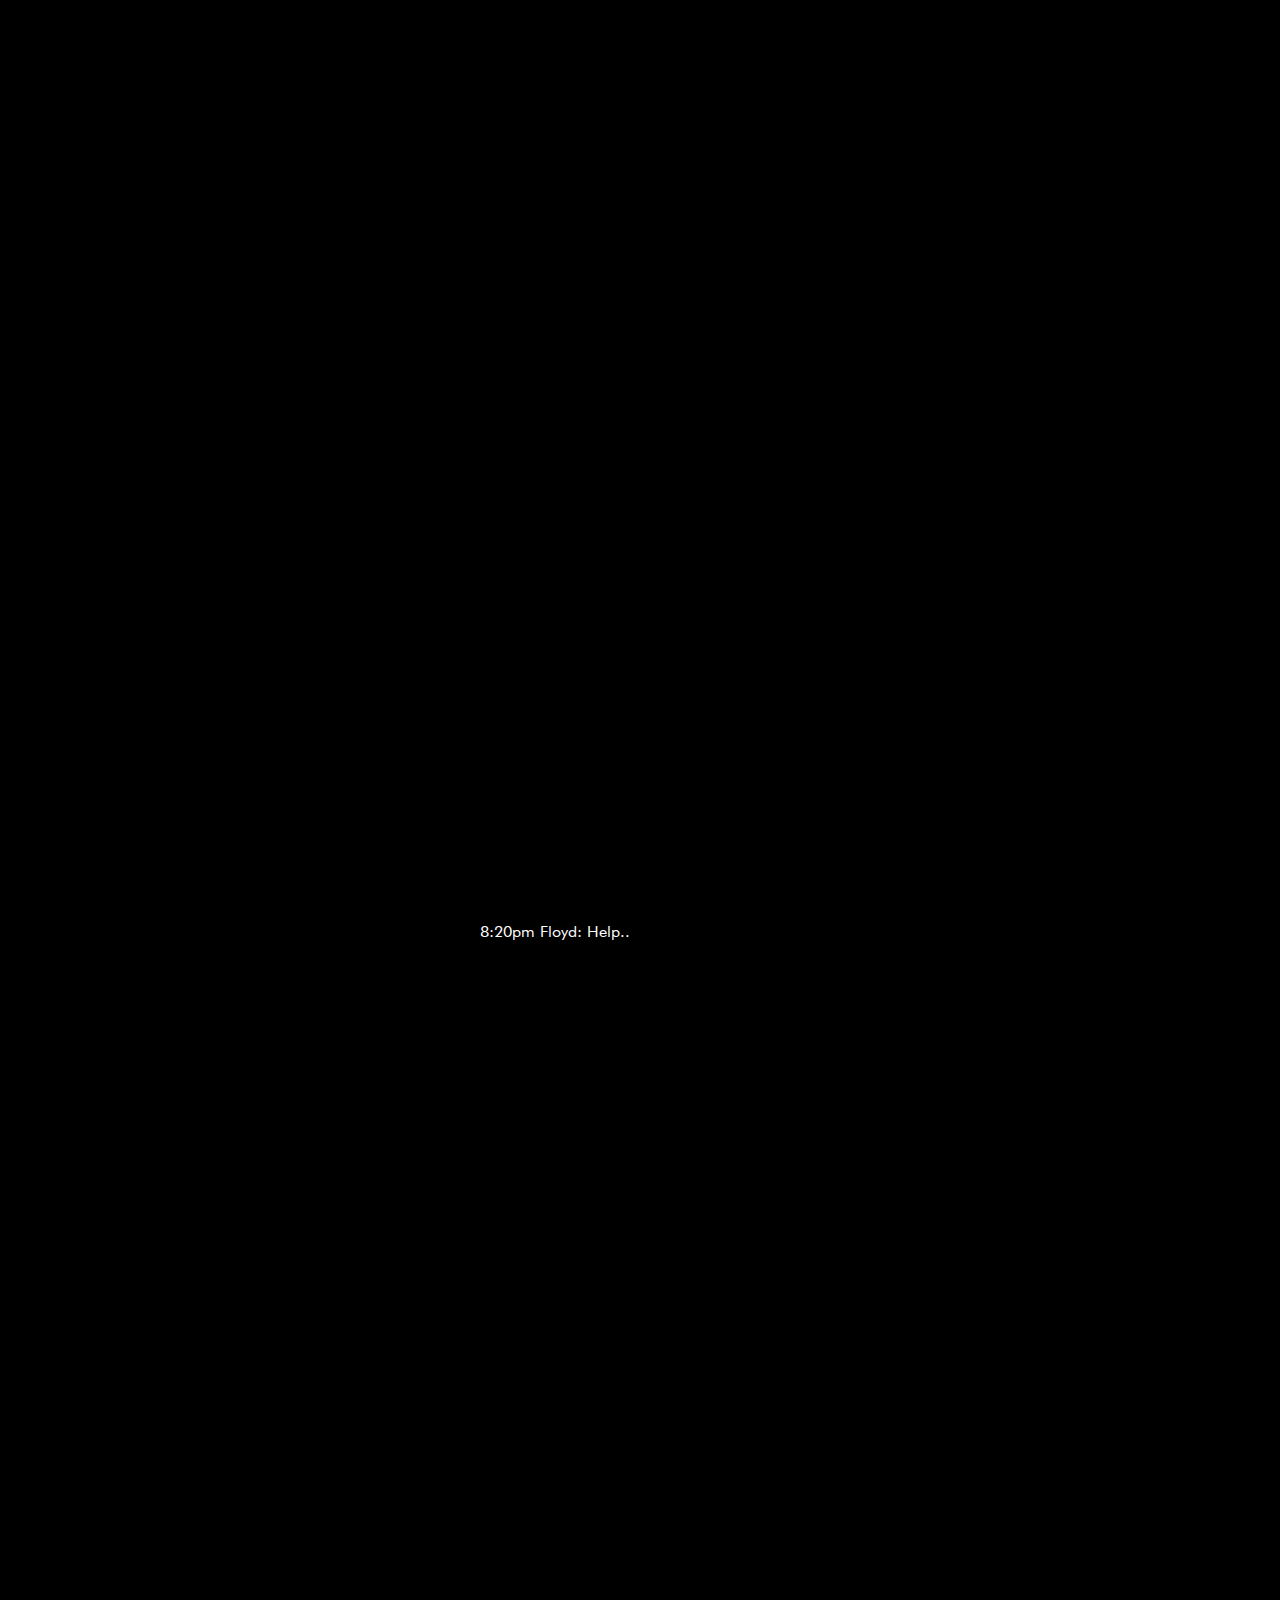
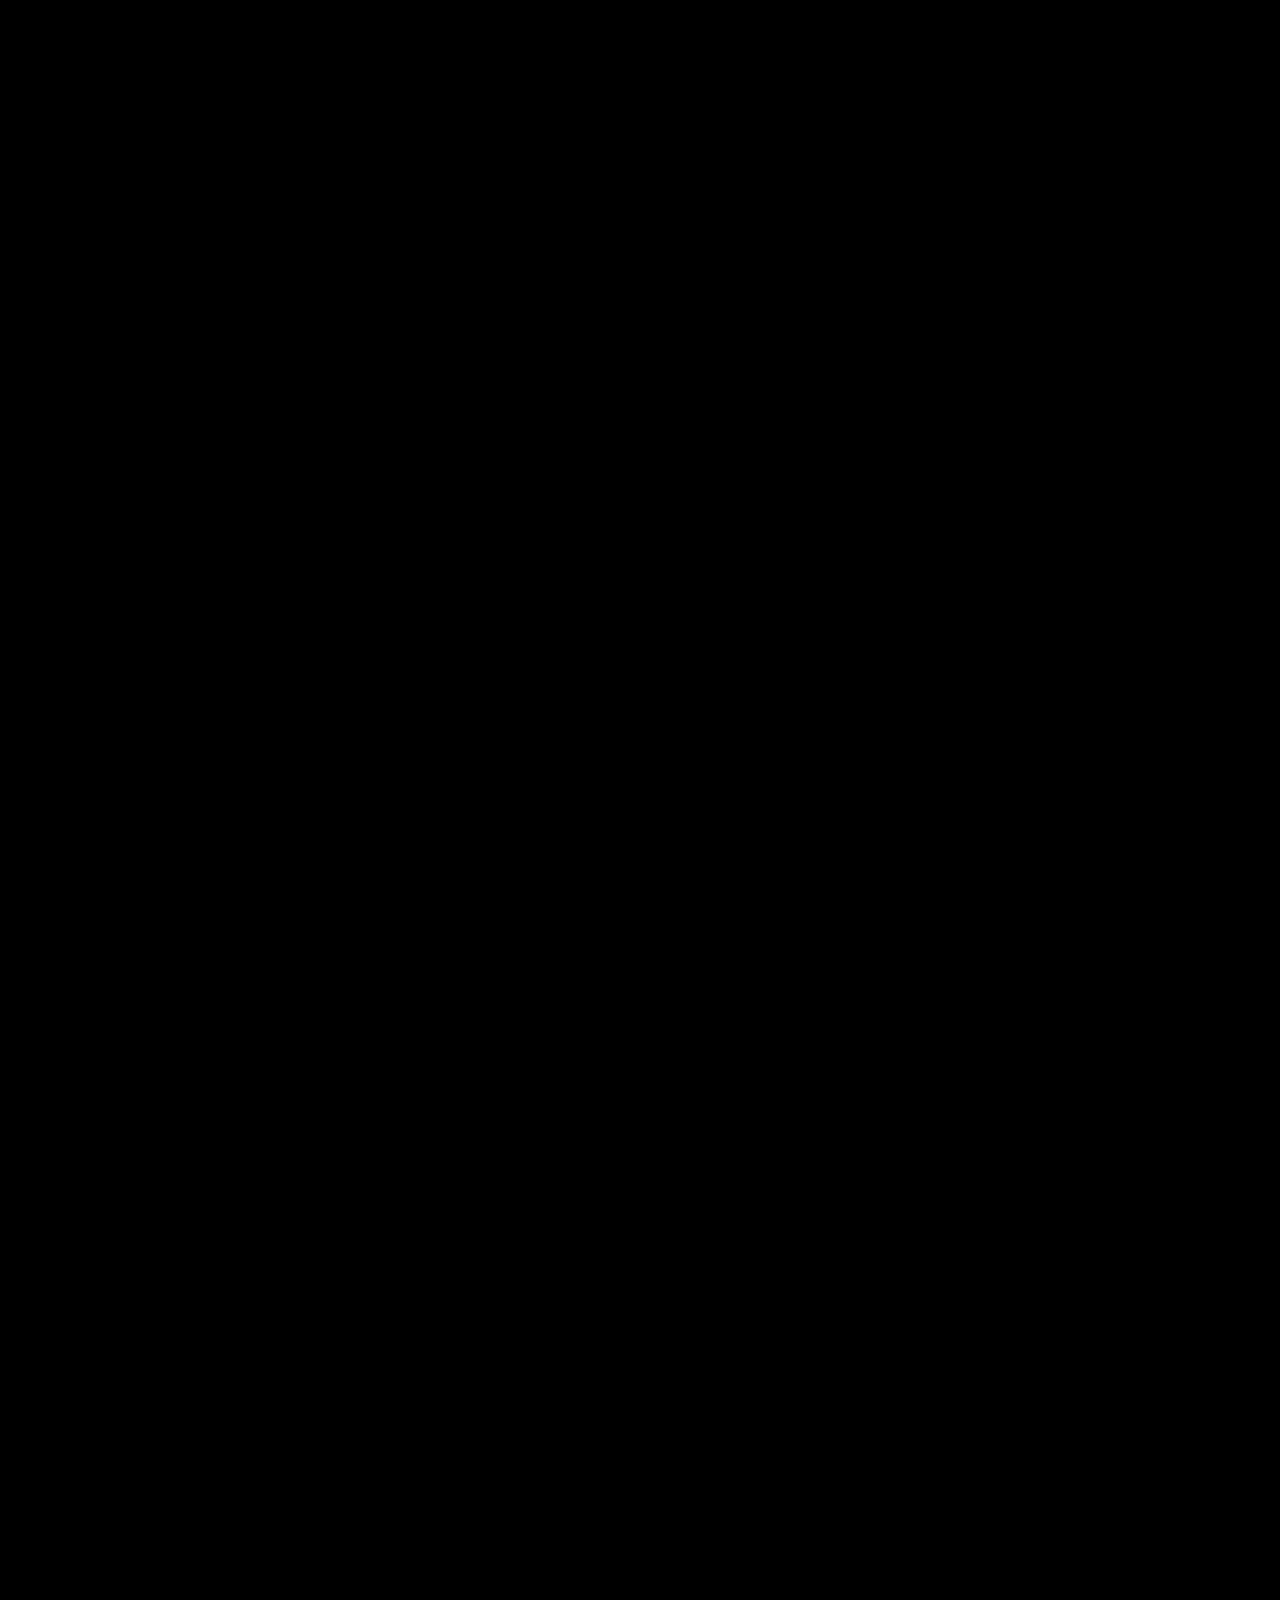
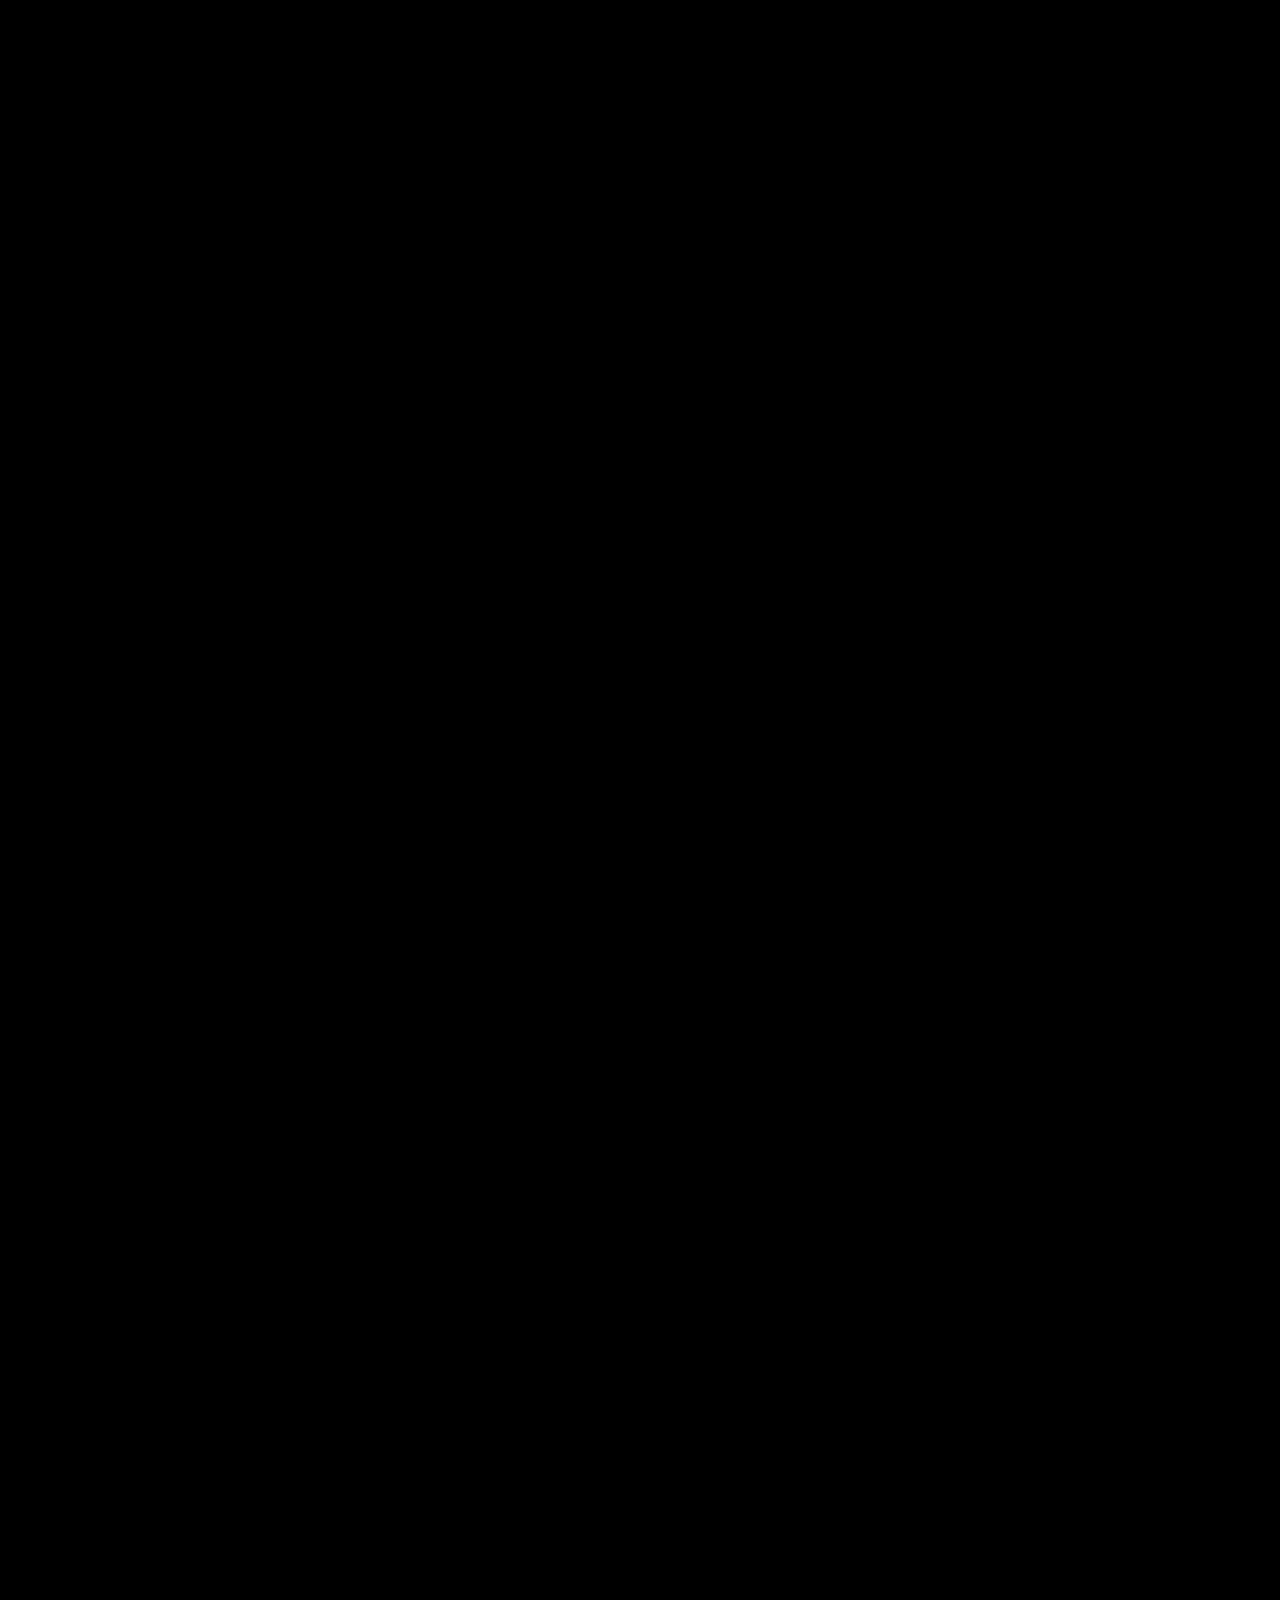
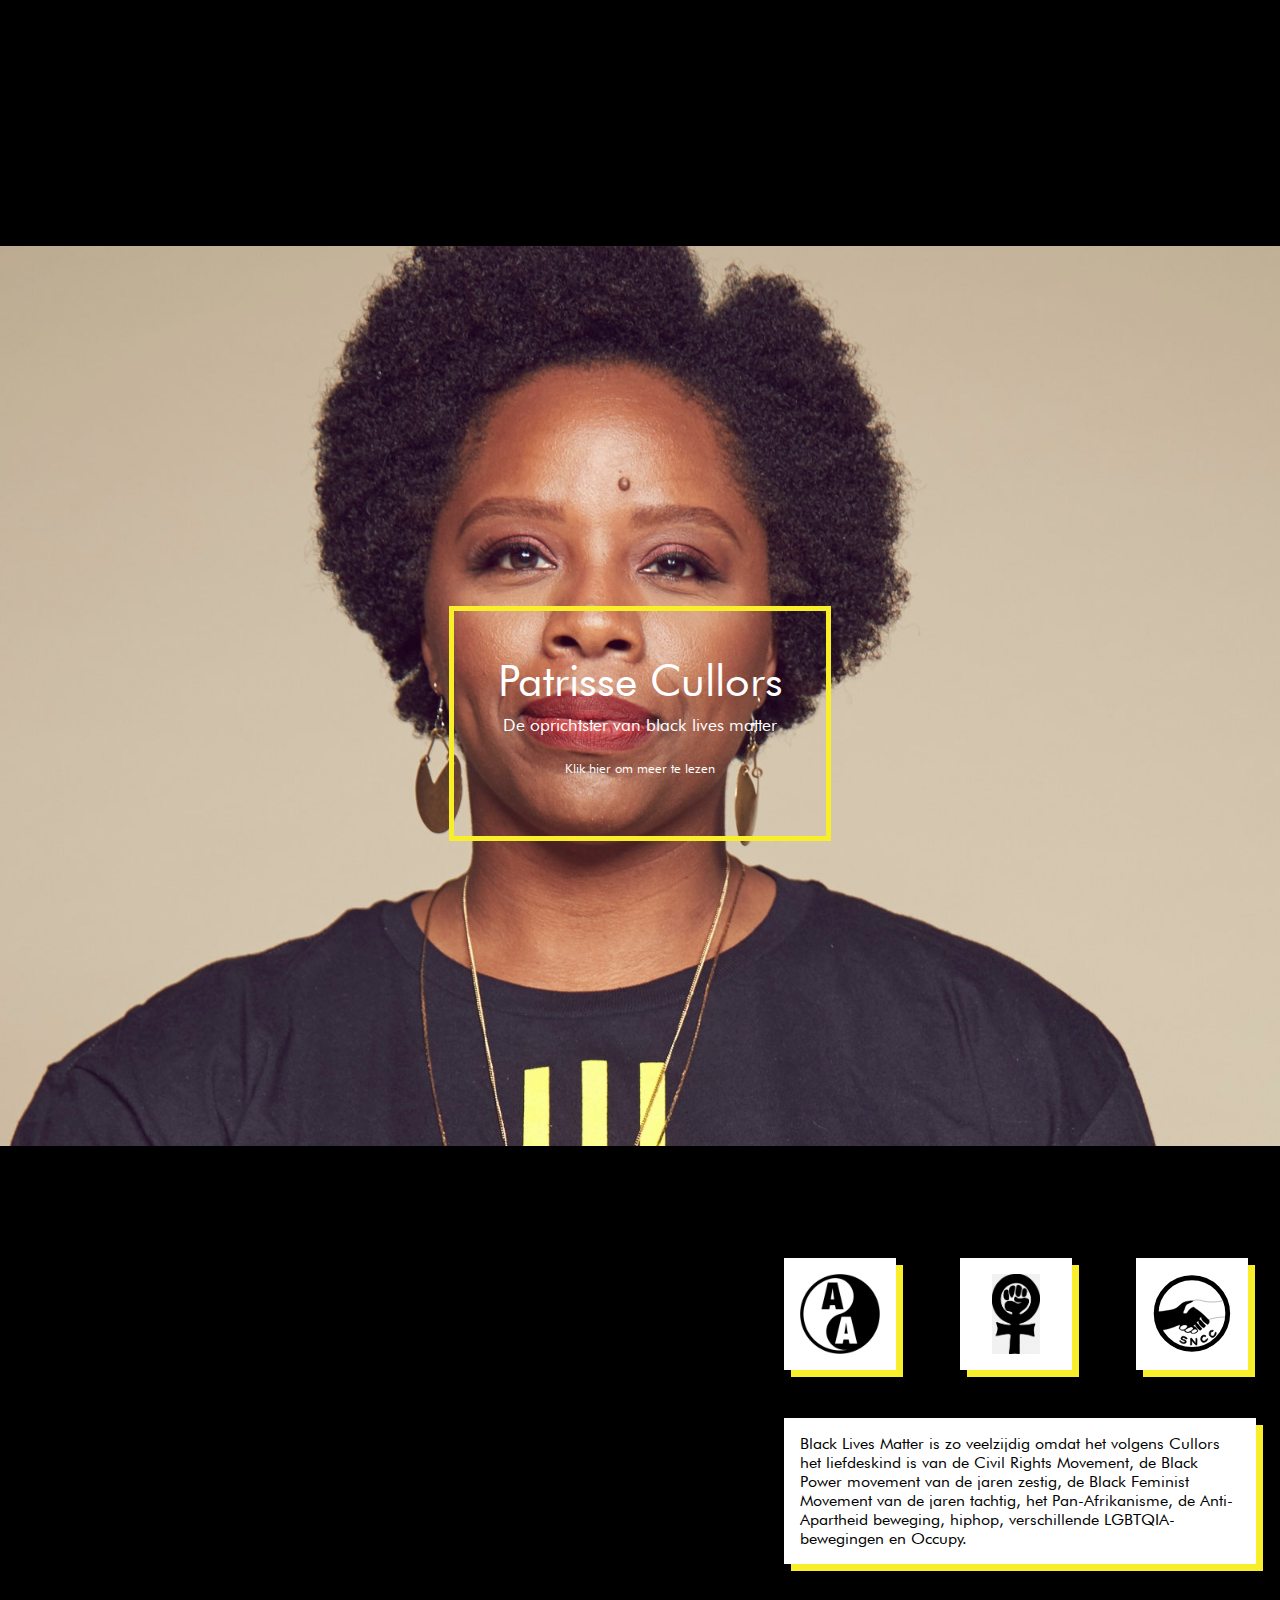
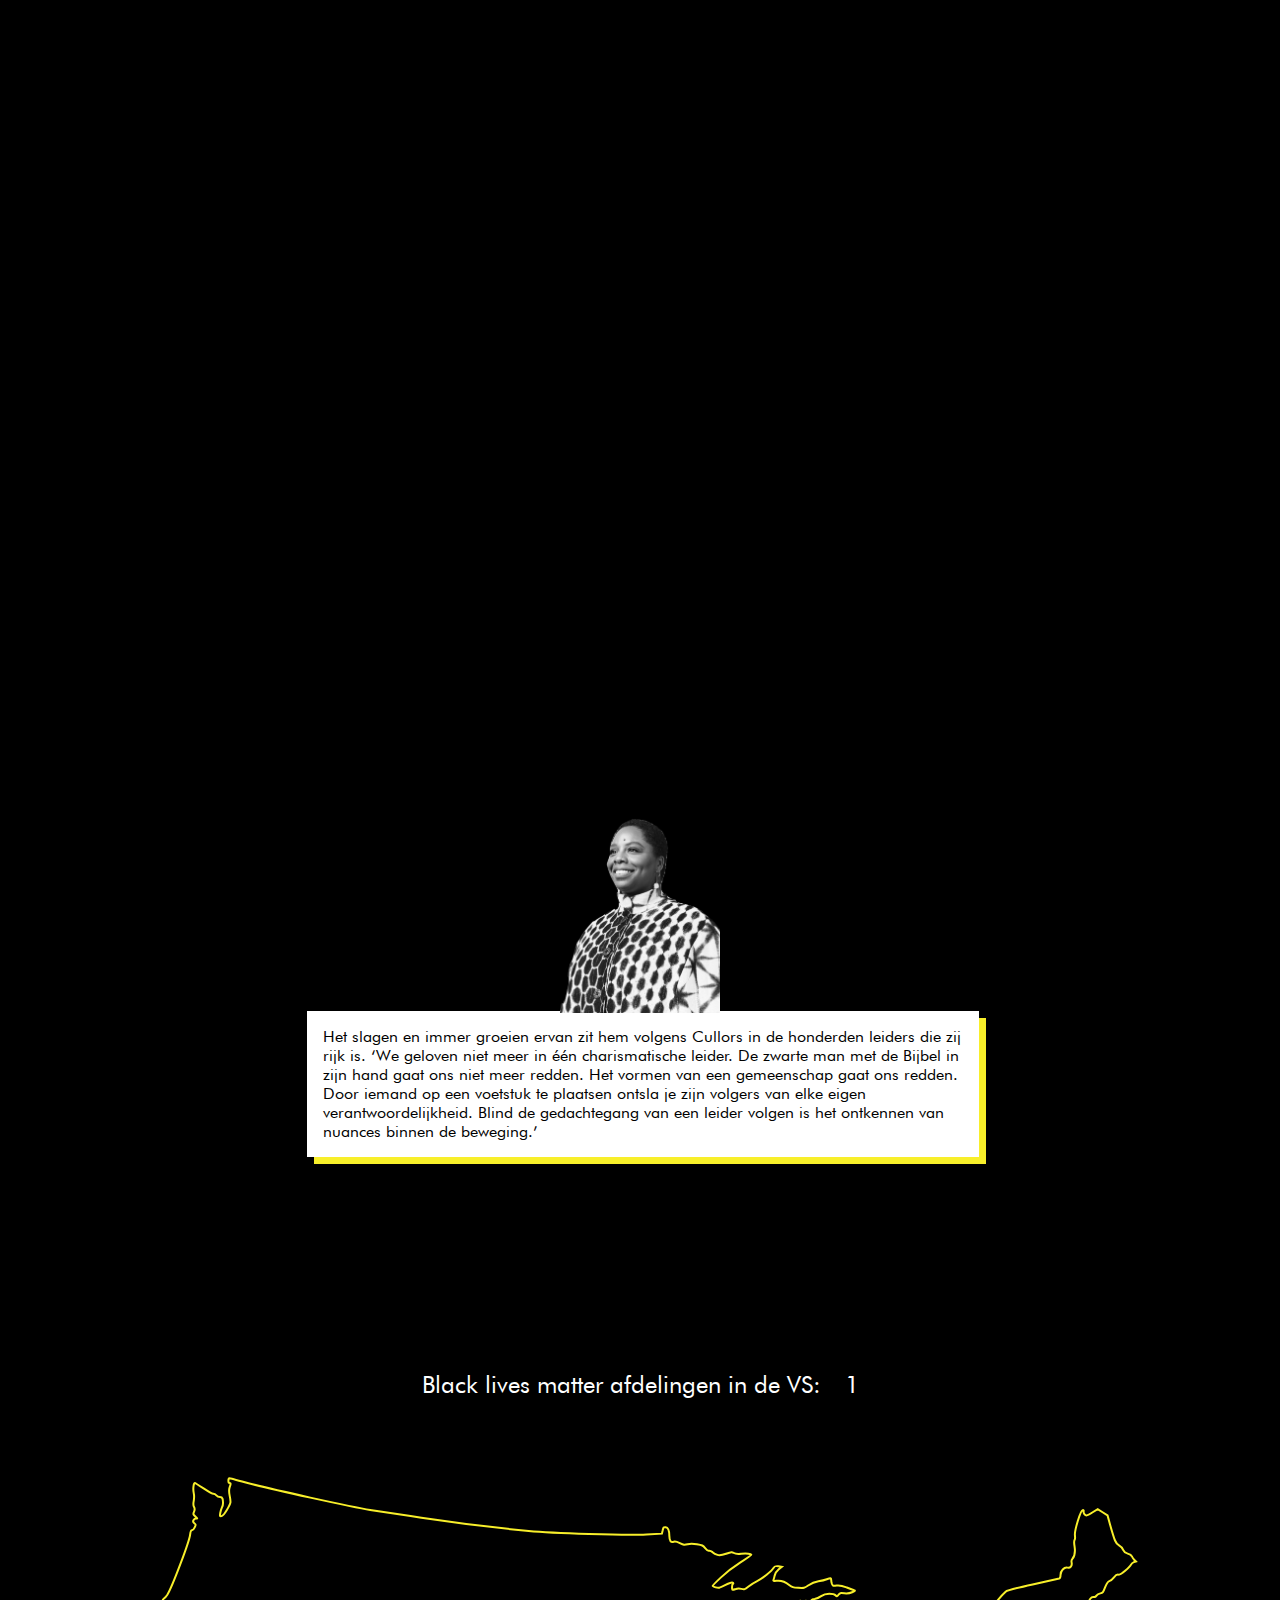
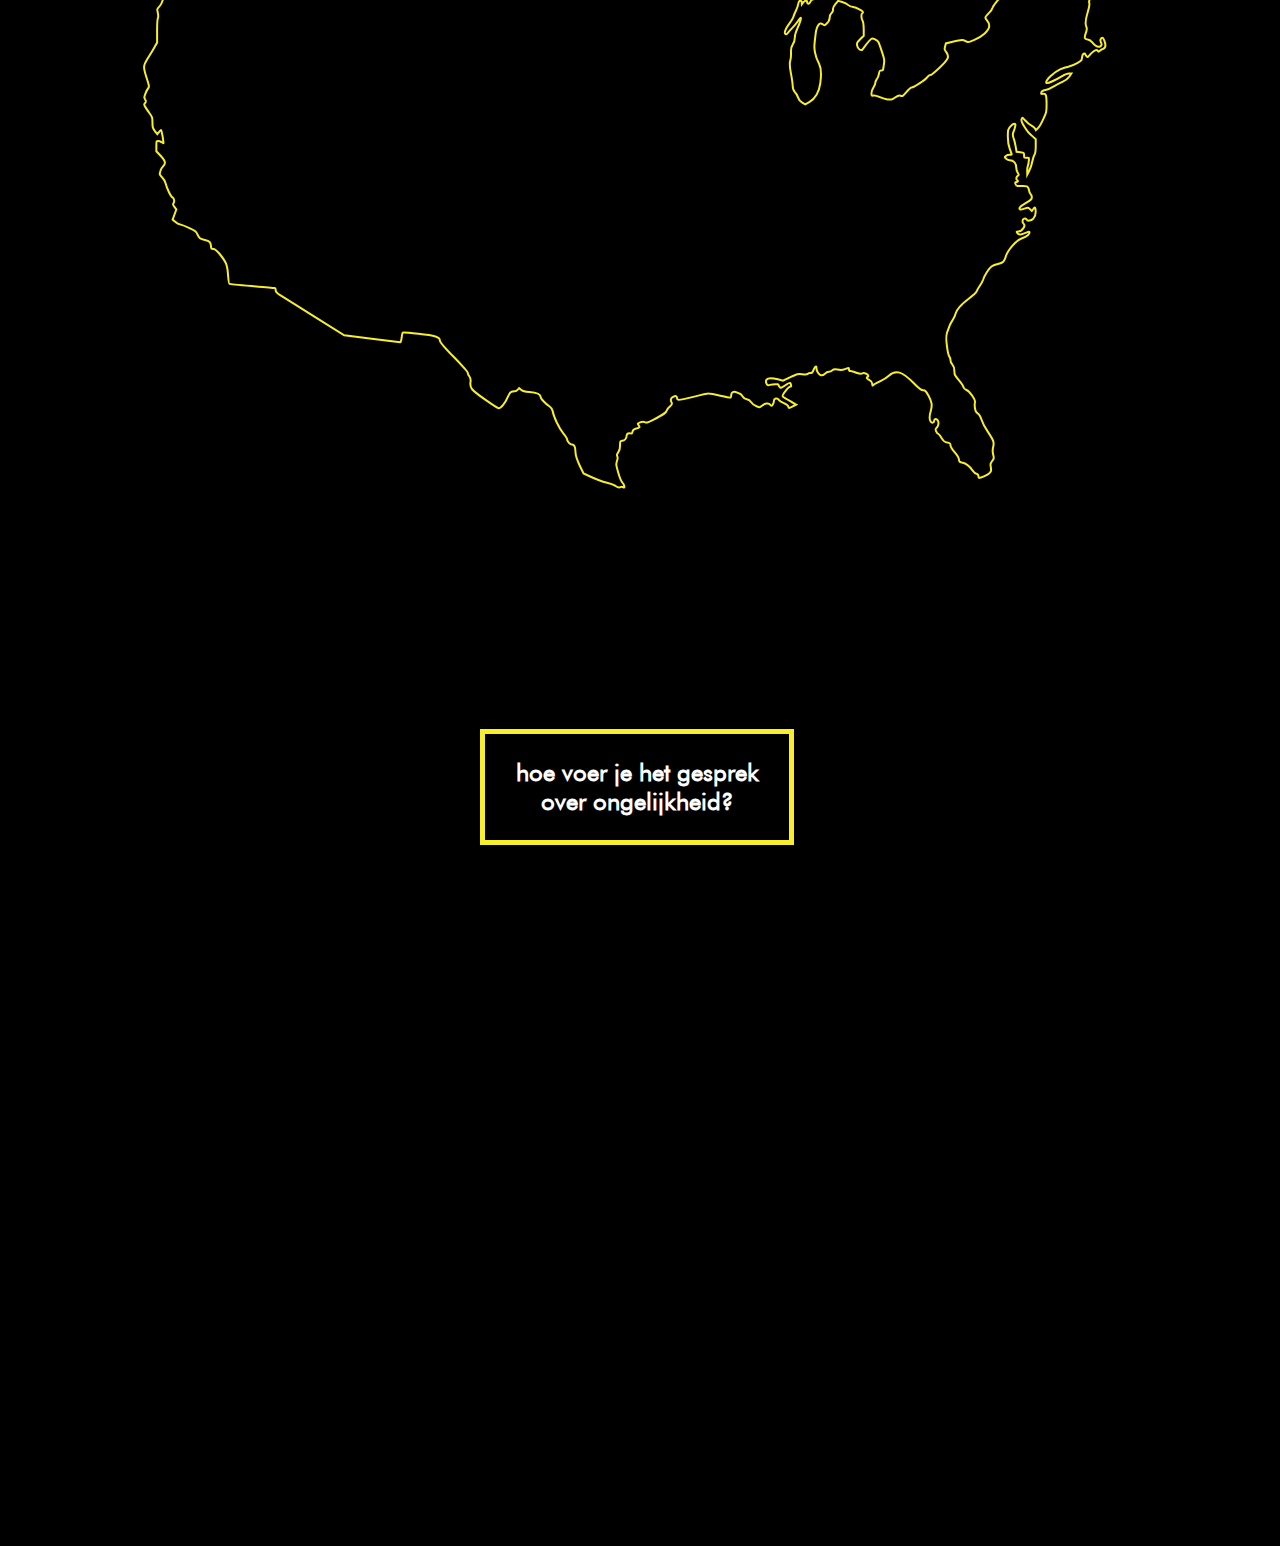
==== commit df996dca: "changed blm page" ====
--- a/index.html
+++ b/index.html
@@ -135,13 +135,23 @@
                 <p id="trans-27" class="transcriptions opacity-0">8:27pm I cannot breathe..</p>
                 <p id="trans-28" class="transcriptions2 opacity-0">8:28pm Floyd overleed</p>
                 <p id="trans-29" class="transcriptions opacity-0">&#10013; 1973–2020 &#10013;</p>
+                <p class="transcriptions opacity-0"></p>
+                <p class="transcriptions opacity-0"></p>
+                <p class="transcriptions opacity-0"></p>
+                <p class="transcriptions opacity-0"></p>
+                <p class="transcriptions opacity-0"></p>
+                <p class="transcriptions opacity-0"></p>
+                <p class="transcriptions opacity-0"></p>
+                <p class="transcriptions opacity-0"></p>
+                <p class="transcriptions opacity-0"></p>
+
                 <h2 class="floyd-overleed opacity-0">Floyd overleed..</h2>
             </div>
             <div class="p-1 opacity-0" id="p-1">
                 <div class="text-block">
                     <p>Zijn naam was George Floyd, hij was 46 jaar. Op maandag 25 mei 2020 probeerde hij in een winkel in Minneapolis af te rekenen met een vervalst briefje van twintig dollar. De politie werd gebeld. De witte agent Derek Chauvin, tegen wie eerder al achttien klachten waren ingediend, ging op de oproep af. Hij werkte de ongewapende Floyd met geweld naar de grond en knielde acht minuten lang op Floyds nek. Chauvins collega’s keken toe. Floyd overleed.</p>
                 </div>
-                    <img src="assets/img/GeorgeFloyd.png"/>
+                    <img src="assets/img/floyd.png"/>
             </div>
         </section>
 
@@ -174,16 +184,30 @@
 
         <section>
     <div class="blm-container opacity-0">
-        <div class="blm-container-intro">
-            <div class="blm-container-intro-text">
-            <p class="blm-text-block-1 blm-text-1">Veel van de protesten die nu plaatsvinden gebeuren onder de vlag van Black Lives Matter, de organisatie die in 2013 begon als hashtag
+<!--        <div class="blm-container-intro">-->
+<!--            <div class="blm-container-intro-text">-->
+<!--            <p class="blm-text-block-1 blm-text-1">Veel van de protesten die nu plaatsvinden gebeuren onder de vlag van Black Lives Matter, de organisatie die in 2013 begon als hashtag-->
+<!--                na de moord op de 17-jarige zwarte jongen Trayvon Martin. Zijn misdaad: hij liep naar huis met een hoodie aan. Een zelfverklaard buurtwacht-->
+<!--                voelde zich bedreigd, schoot hem dood en werd vervolgens vrijgesproken.</p>-->
+<!--            <p class="blm-text-block-2 blm-text-2">BLM groeide de afgelopen zeven jaar uit tot een wereldwijde intersectionele  verzetsbeweging tegen anti-zwart geweld en andere vormen van ongelijkheid.</p>-->
+<!--            <p class="blm-text-block-3 blm-text-3">In 2017 was een van de oprichters van Black Lives Matter, Patrisse Cullors, in Amsterdam om lezingen te geven en de overzeese afdelingen van BLM te ontmoeten. Want institutioneel racisme is niet alleen een probleem ‘van daar’. Met Cullors sprak ik over hoe de organisatie in elkaar zit –‘we zijn overal voor wie ons nodig heeft en daardoor ook ongrijpbaar voor wie ons wil raken’ – en wat we kunnen doen om de strijd voor gelijke rechten te winnen.</p>-->
+<!--            <p class="blm-text-block-4 blm-text-4">De adviezen die ze toen gaf gaan nog steeds op, juist nu. Bijvoorbeeld: ‘Ben je wit, rijk of anderszins gepriviligieerd, (h)erken dat dan en probeer het in te zetten tegen ongelijkheid. Probeer anderen actief bij de strijd te betrekken. Uiteindelijk gaat racisme niet opgelost worden door mensen van kleur, zoals misogynie niet opgelost gaat worden door vrouwen.’</p>-->
+<!--            </div>-->
+<!--            <img src="assets/img/Black_Lives_Matter_logo.svg" id="blm-logo"/>-->
+<!--        </div>-->
+        <div class="hover-container">
+            <p class="blm-text-block-2 blm-text-2">Veel van de protesten die nu plaatsvinden gebeuren onder de vlag van Black Lives Matter, de organisatie die in 2013 begon als hashtag
                 na de moord op de 17-jarige zwarte jongen Trayvon Martin. Zijn misdaad: hij liep naar huis met een hoodie aan. Een zelfverklaard buurtwacht
                 voelde zich bedreigd, schoot hem dood en werd vervolgens vrijgesproken.</p>
+            <img src="assets/img/treyvon.jpeg">
+        </div>
+        <div class="hover-container">
             <p class="blm-text-block-2 blm-text-2">BLM groeide de afgelopen zeven jaar uit tot een wereldwijde intersectionele  verzetsbeweging tegen anti-zwart geweld en andere vormen van ongelijkheid.</p>
-            <p class="blm-text-block-3 blm-text-3">In 2017 was een van de oprichters van Black Lives Matter, Patrisse Cullors, in Amsterdam om lezingen te geven en de overzeese afdelingen van BLM te ontmoeten. Want institutioneel racisme is niet alleen een probleem ‘van daar’. Met Cullors sprak ik over hoe de organisatie in elkaar zit –‘we zijn overal voor wie ons nodig heeft en daardoor ook ongrijpbaar voor wie ons wil raken’ – en wat we kunnen doen om de strijd voor gelijke rechten te winnen.</p>
-            <p class="blm-text-block-4 blm-text-4">De adviezen die ze toen gaf gaan nog steeds op, juist nu. Bijvoorbeeld: ‘Ben je wit, rijk of anderszins gepriviligieerd, (h)erken dat dan en probeer het in te zetten tegen ongelijkheid. Probeer anderen actief bij de strijd te betrekken. Uiteindelijk gaat racisme niet opgelost worden door mensen van kleur, zoals misogynie niet opgelost gaat worden door vrouwen.’</p>
-            </div>
-            <img src="assets/img/Black_Lives_Matter_logo.svg" id="blm-logo"/>
+            <img src="assets/img/blmprotest.jpg">
+        </div>
+        <div class="hover-container">
+            <p class="blm-text-block-2 blm-text-2">In 2017 was een van de oprichters van Black Lives Matter, Patrisse Cullors, in Amsterdam om lezingen te geven en de overzeese afdelingen van BLM te ontmoeten. Want institutioneel racisme is niet alleen een probleem ‘van daar’. Met Cullors sprak ik over hoe de organisatie in elkaar zit –‘we zijn overal voor wie ons nodig heeft en daardoor ook ongrijpbaar voor wie ons wil raken’ – en wat we kunnen doen om de strijd voor gelijke rechten te winnen.</p>
+            <img src="assets/img/pc-correspondent.jpg">
         </div>
     </div>
         </section>
@@ -201,14 +225,18 @@
         <section>
     <div class="sticky-container opacity-0">
         <div class="sticky-text">
-            <p>Black Lives Matter, in 2013 begonnen als hashtag na de zoveelste zinloze moord op een zwarte burger (en vrijspraak van de dader), is door tegenstanders al bestempeld als terroristisch, polariserend, gewelddadig.
-                Het rechtse Frontpagemag bestempelt Black Lives Matter hier als gevaarlijk en ‘racistisch.’Vooroordelen en een gebrek aan informatie, .want de beweging is in haar vierjarige bestaan altijd vreedzaam geweest.</p>
-            <p>Hoe de beweging de wereld gelijker probeert te maken? Door te protesteren. Door mensen te vertellen over weerbaarheid - welke rechten ze hebben op het moment van een conflict met politie en justitie bijvoorbeeld. Door inzicht te bieden in het doorwerken van historische processen, zodat hedendaags racisme geplaatst en bevochten kan worden. Door clubs op te richten voor mensen die binnen hun stad of dorp anders buiten de boot zouden vallen vanwege hun geaardheid, geloof of kleur.</p>
-            <p>Toch stuit de beweging op constant verzet. Of zoals Che het zegt: ‘Je hebt mensen die zeggen: Ik vind dat alle mensen dezelfde rechten zouden moeten hebben. En dan heb je andere mensen die zeggen: Nah… dacht het niet.’</p>
-            <p>Een van de drie  oprichters van Black Lives Matter, Patrisse Cullors (1983), is in Amsterdam om mensen-die-dachten-van-niet een spiegel voor te houden. Ze geeft lezingen  en legt contact met organisaties die in Nederland werken aan emancipatie en gelijkheid. Cullors: ‘Europese bondgenoten zijn nu belangrijker dan ooit. Zoals we in Amerika Donald Trump hebben, rolt ook een golf van wit nationalisme over dit continent.’</p>
+<!--            <p>Black Lives Matter, in 2013 begonnen als hashtag na de zoveelste zinloze moord op een zwarte burger (en vrijspraak van de dader), is door tegenstanders al bestempeld als terroristisch, polariserend, gewelddadig.-->
+<!--                Het rechtse Frontpagemag bestempelt Black Lives Matter hier als gevaarlijk en ‘racistisch.’Vooroordelen en een gebrek aan informatie, .want de beweging is in haar vierjarige bestaan altijd vreedzaam geweest.</p>-->
+<!--            <p>Hoe de beweging de wereld gelijker probeert te maken? Door te protesteren. Door mensen te vertellen over weerbaarheid - welke rechten ze hebben op het moment van een conflict met politie en justitie bijvoorbeeld. Door inzicht te bieden in het doorwerken van historische processen, zodat hedendaags racisme geplaatst en bevochten kan worden. Door clubs op te richten voor mensen die binnen hun stad of dorp anders buiten de boot zouden vallen vanwege hun geaardheid, geloof of kleur.</p>-->
+            <p id="samengevat-button">Samengevat</p>
+            <p id="samenvatting-video" class="opacity-0">Toch stuit de beweging op constant verzet. Of zoals Che het zegt: ‘Je hebt mensen die zeggen: Ik vind dat alle mensen dezelfde rechten zouden moeten hebben. En dan heb je andere mensen die zeggen: Nah… dacht het niet.’</p>
+<!--            <p>Een van de drie  oprichters van Black Lives Matter, Patrisse Cullors (1983), is in Amsterdam om mensen-die-dachten-van-niet een spiegel voor te houden. Ze geeft lezingen  en legt contact met organisaties die in Nederland werken aan emancipatie en gelijkheid. Cullors: ‘Europese bondgenoten zijn nu belangrijker dan ooit. Zoals we in Amerika Donald Trump hebben, rolt ook een golf van wit nationalisme over dit continent.’</p>-->
         </div>
         <div class="sticky-img">
-            <iframe width="560" height="315" src="https://www.youtube.com/embed/cjHrS0esUdA" frameborder="0" allow="accelerometer; autoplay; encrypted-media; gyroscope; picture-in-picture" allowfullscreen></iframe>
+<!--            <iframe width="560" height="315" id="player" src="https://www.youtube.com/embed/cjHrS0esUdA" frameborder="0" allow="accelerometer; autoplay; encrypted-media; gyroscope; picture-in-picture" allowfullscreen></iframe>-->
+            <video id="player">
+                <source src="assets/img/video/blm.mp4" type="video/mp4">
+            </video>
         </div>
     </div>
         </section>
@@ -238,9 +266,9 @@
     <section>
         <div class="love-child-container">
                 <div class="love-child-images">
-                    <div class="love-child-top-img">
-                        <img src="assets/img/Black_Lives_Matter_logo.svg"/>
-                    </div>
+<!--                    <div class="love-child-top-img">-->
+<!--                        <img src="assets/img/Black_Lives_Matter_logo.svg"/>-->
+<!--                    </div>-->
                     <div class="love-child-bottom-container">
                     <div class="love-child-bottom-row-img">
                         <img src="assets/img/logos/aa.jpeg" id="aa"/>
@@ -250,7 +278,7 @@
                         <p id="explanation">Black Lives Matter is zo veelzijdig omdat het volgens Cullors het liefdeskind is van de Civil Rights Movement, de Black Power movement van de jaren zestig, de Black Feminist Movement van de jaren tachtig, het Pan-Afrikanisme, de Anti-Apartheid beweging, hiphop, verschillende LGBTQIA-bewegingen en Occupy.</p>
                     </div>
                 </div>
-                <p>Black Lives Matter is zo veelzijdig omdat het volgens Cullors het liefdeskind is van de Civil Rights Movement, de Black Power movement van de jaren zestig, de Black Feminist Movement van de jaren tachtig, het Pan-Afrikanisme, de Anti-Apartheid beweging, hiphop, verschillende LGBTQIA-bewegingen en Occupy.</p>
+<!--                <p>Black Lives Matter is zo veelzijdig omdat het volgens Cullors het liefdeskind is van de Civil Rights Movement, de Black Power movement van de jaren zestig, de Black Feminist Movement van de jaren tachtig, het Pan-Afrikanisme, de Anti-Apartheid beweging, hiphop, verschillende LGBTQIA-bewegingen en Occupy.</p>-->
         </div>
     </section>
     <section id="leaders-section">
--- a/style.css
+++ b/style.css
@@ -104,7 +104,6 @@
     top: 90vh;
     margin-left: -2vw;
 }
-
 
 .landing {
     height: 100vh;
@@ -200,7 +199,8 @@
     object-fit: cover;
     margin-left: auto;
     margin-right: auto;
-    border-radius: 200px;
+    margin-bottom: -1em;
+    /*border-radius: 200px;*/
 }
 
 .text-block {
@@ -483,7 +483,7 @@
 .blm-container {
     transition: all 1s ease;
     display: flex;
-    flex-direction: column;
+    flex-direction: row;
     /*margin-top: 10em;*/
     height: 100vh;
     /*font-family: "Georgia",serif;*/
@@ -529,6 +529,55 @@
     transition: all 9s ease;
 }
 
+.hover-container {
+    display: flex;
+    flex-direction: row;
+    justify-content: space-between;
+    height: 100vh;
+    width: 33.3%;
+    /*background-color: #f8ef2a;*/
+}
+
+.hover-container:nth-of-type(2) {
+    border-left: 20px solid #f8ef2a;
+    border-right: 20px solid #f8ef2a;
+}
+
+.hover-container img {
+    transition: all 0.5s ease;
+    height: 100vh;
+    position: absolute;
+    width: 33.3%;
+    object-fit: cover;
+    opacity: 1;
+    z-index: 0;
+}
+
+.hover-container img:hover {
+    /*z-index: -1;*/
+    /*opacity: 0.5;*/
+    filter: brightness(40%);
+    transform: scale(1.1);
+}
+
+.hover-container:hover p{
+    transition: all 0.5s ease;
+    opacity: 1;
+}
+
+.hover-container p {
+    transition: all 0.5s ease;
+    color: white;
+    padding: 1em;
+    /*width: 33.3%;*/
+    z-index: 1;
+    opacity: 0;
+    margin-left: auto;
+    margin-right: auto;
+    margin-top: 50%;
+    pointer-events: none;
+}
+
 .visible-text {
     opacity: 1 !important;
 }
@@ -572,6 +621,8 @@
     overflow-y: hidden;
     overflow-x: hidden;
     margin-top: 10vh;
+    position: absolute;
+    width: 35vw;
 }
 
 .sticky-test::-webkit-scrollbar {
@@ -579,6 +630,23 @@
 }
 
 .sticky-text p {
+    margin: 0em 5em 2em 7em;
+    /*padding: 1em;*/
+}
+
+#samengevat-button {
+    width: 5.5em;
+    transition: all 0.5s ease;
+    border-bottom: 3px solid transparent;
+    cursor: pointer;
+}
+
+#samengevat-button:hover {
+    border-bottom: 3px solid #f8ef2a;
+}
+
+.sticky-text p:nth-of-type(2) {
+    transition: all 1s ease;
     margin-bottom: 20em;
     background-color: white;
     color: black;
@@ -589,9 +657,16 @@
 
 .sticky-img {
     height: 100vh;
-    position: sticky;
+    /*position: sticky;*/
     top: 0;
-    margin-top: 10vh;
+    /*margin-top: 10vh;*/
+}
+
+.sticky-img video {
+    width: 100vw;
+    height: 100vh;
+    object-fit: cover;
+    pointer-events: none;
 }
 
 .patrice-text{
@@ -613,6 +688,10 @@
     font-family: Futura;
     cursor: pointer;
 }
+
+/*.mid-title p {*/
+/*    width: 32vw;*/
+/*}*/
 
 .mid-title:hover {
     background-color: #f8ef2a;
@@ -662,8 +741,14 @@
 
 .love-child-container {
     display: flex;
-    flex-direction: row;
-    margin-left: 5em;
+    flex-direction: column;
+    /*margin-left: 5em;*/
+    width: 100vw;
+    height: 100vh;
+    transition: all 1s ease;
+    background-repeat: no-repeat;
+    background-position: center;
+    background-size: cover;
 }
 
 .love-child-container p {
@@ -683,19 +768,23 @@
 }
 
 .love-child-bottom-container {
+    margin-top: 5em;
     display: flex;
     flex-direction: column;
 }
 
 .love-child-bottom-container p {
     margin-left: auto;
-    margin-right: auto;
+    width: 27.5em;
+    margin-right: 1.5em;
+    /*margin-right: auto;*/
 }
 
 .love-child-bottom-row-img {
     display: flex;
     flex-direction: row;
-    justify-content: center;
+    margin-left: auto;
+    /*justify-content: center;*/
 }
 
 .love-child-bottom-row-img img {
@@ -781,6 +870,11 @@
     margin-left: -2em;
     margin-right: -2em;
     z-index: 50;
+    cursor: pointer;
+}
+
+#leader-3:hover {
+    filter: sepia(100%);
 }
 
 #leader-4 {
@@ -974,6 +1068,7 @@
     border: 5px solid #f8ef2a;
     padding: 1em 1em 1em 1em;
     cursor: pointer;
+    text-align: center;
 }
 
 .mid-section h2:hover {
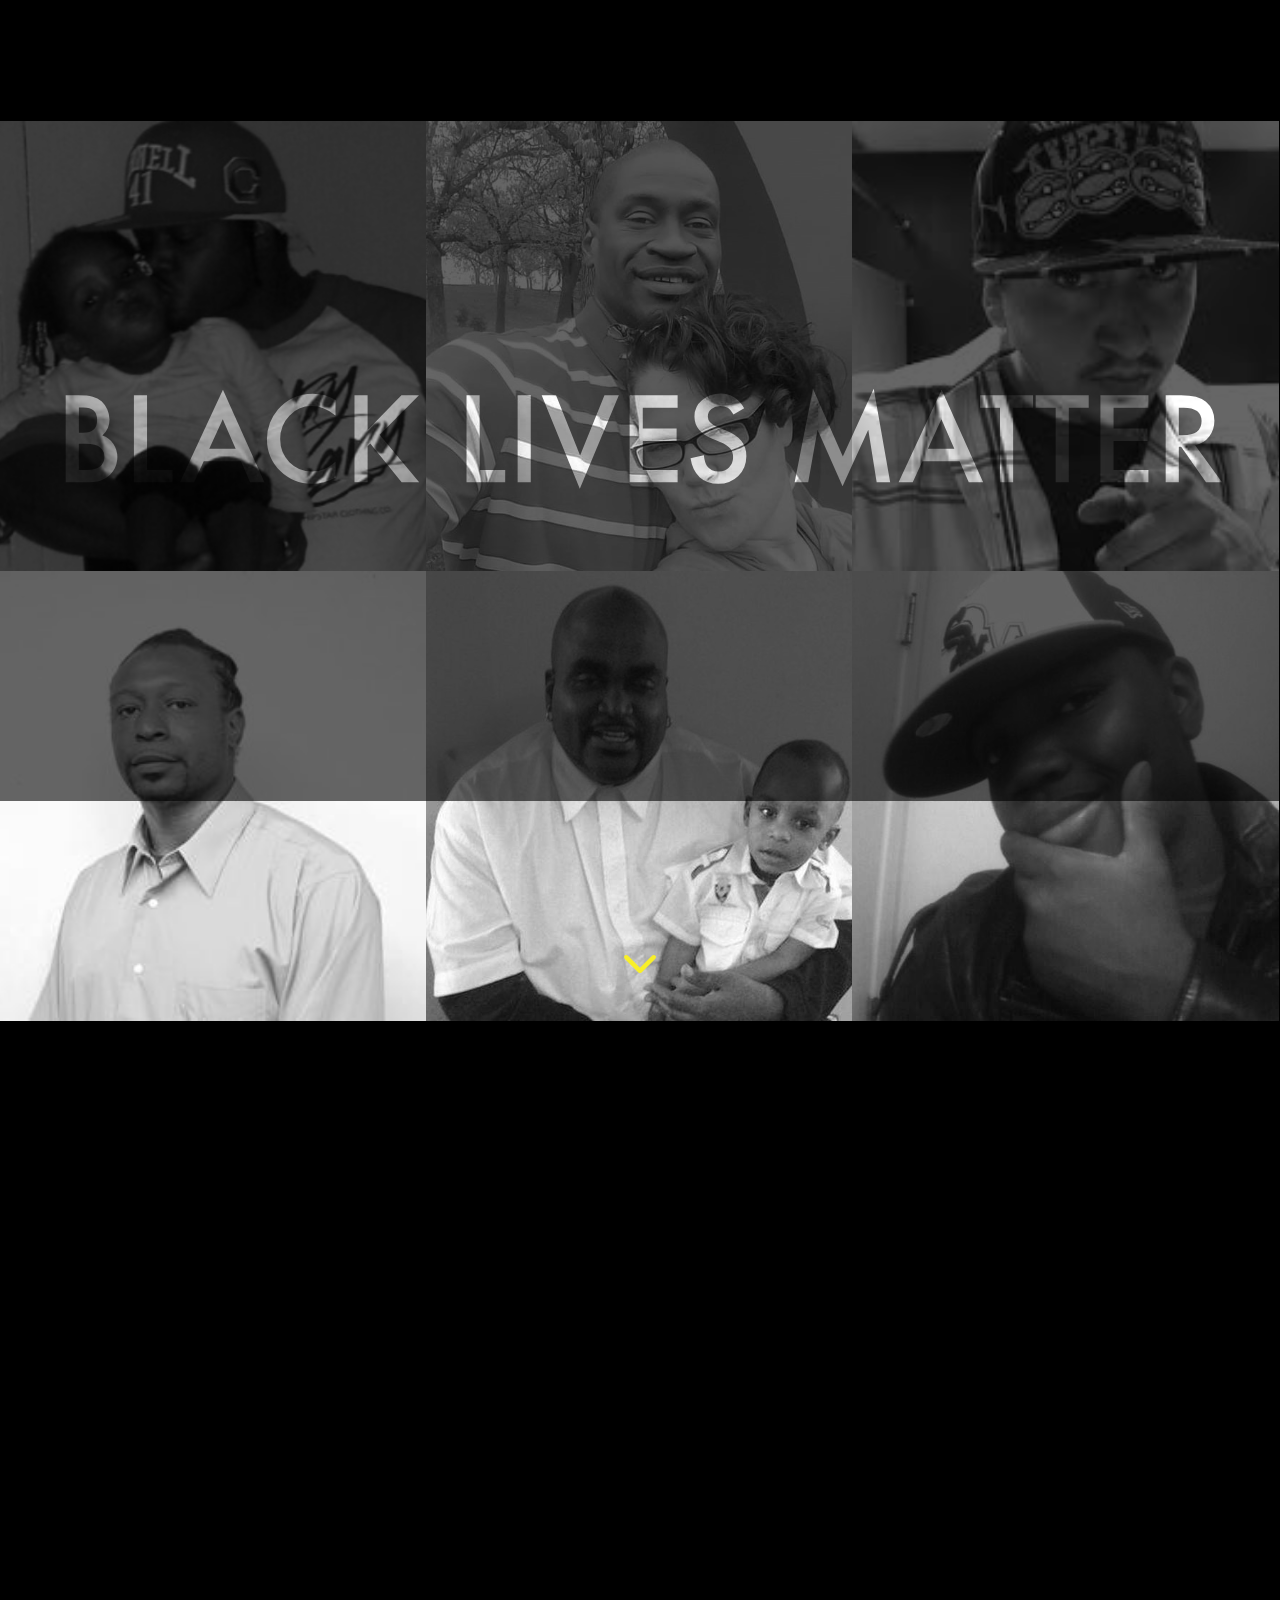
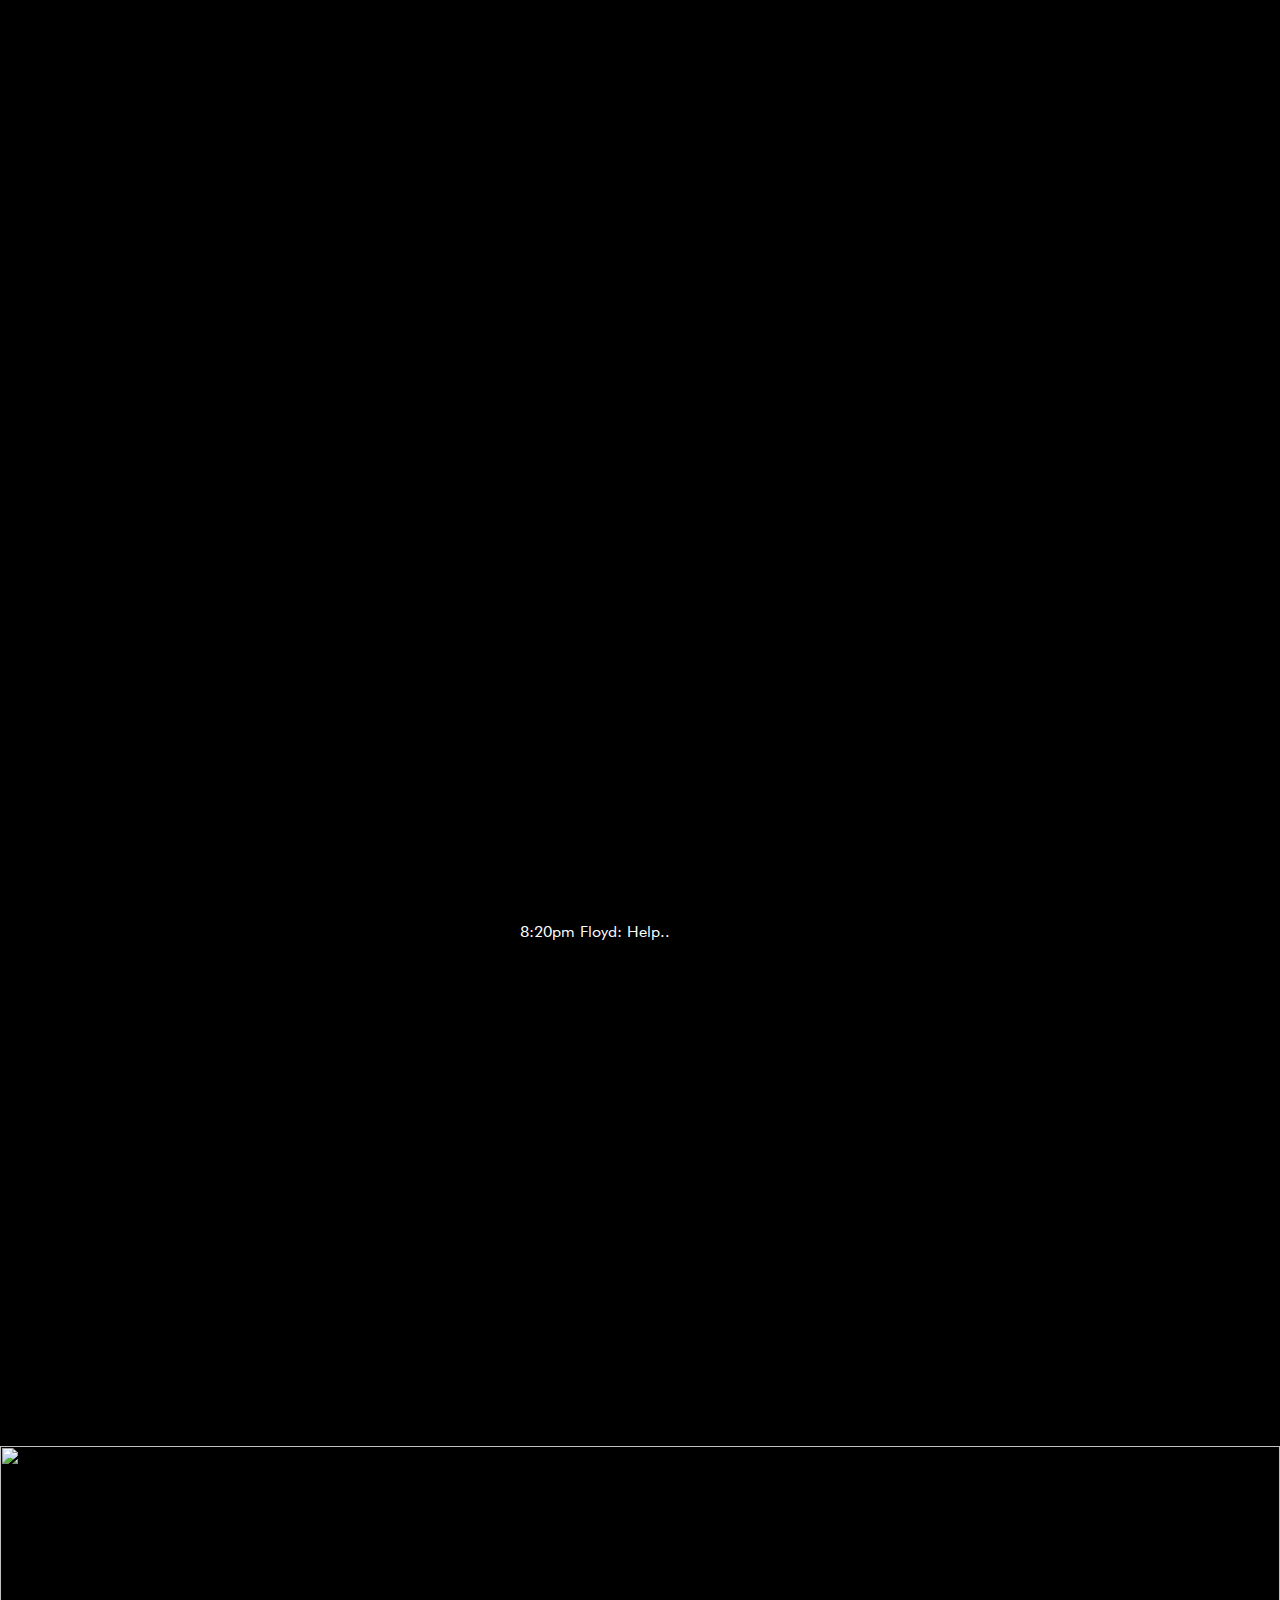
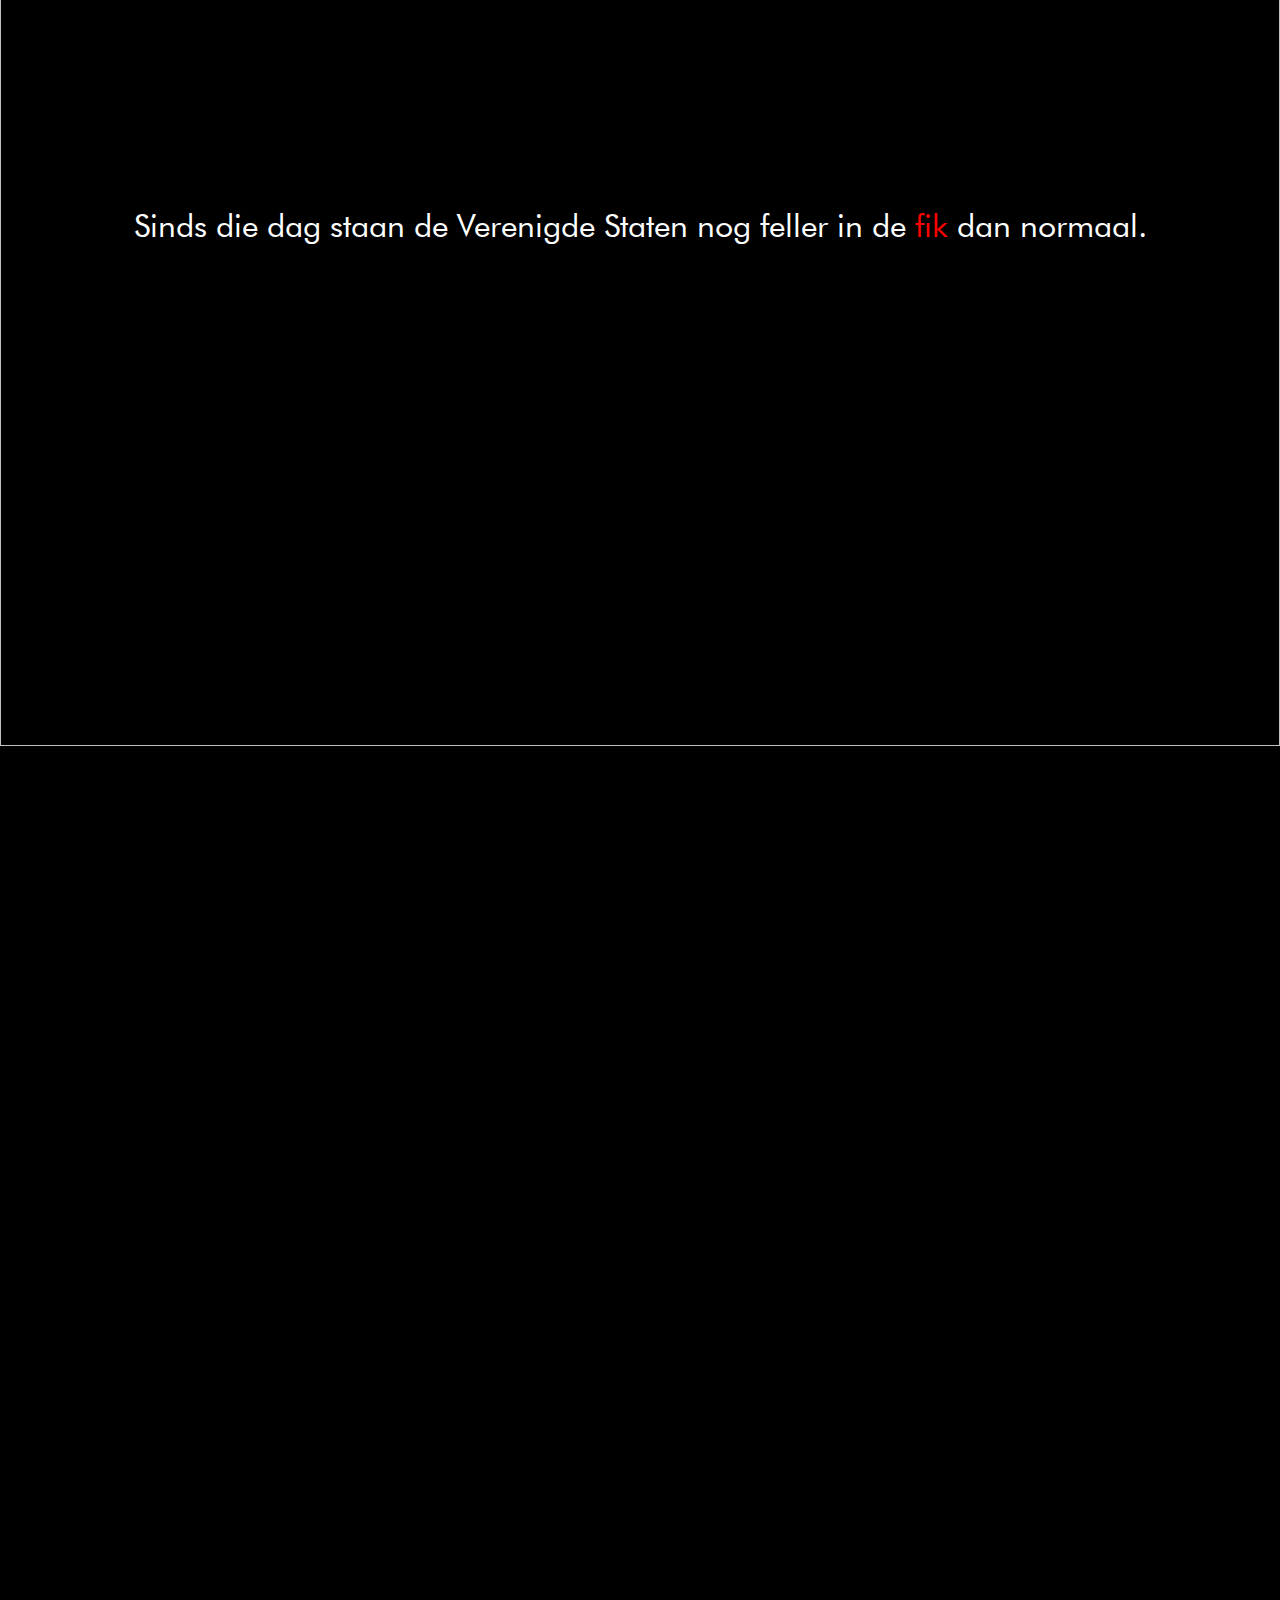
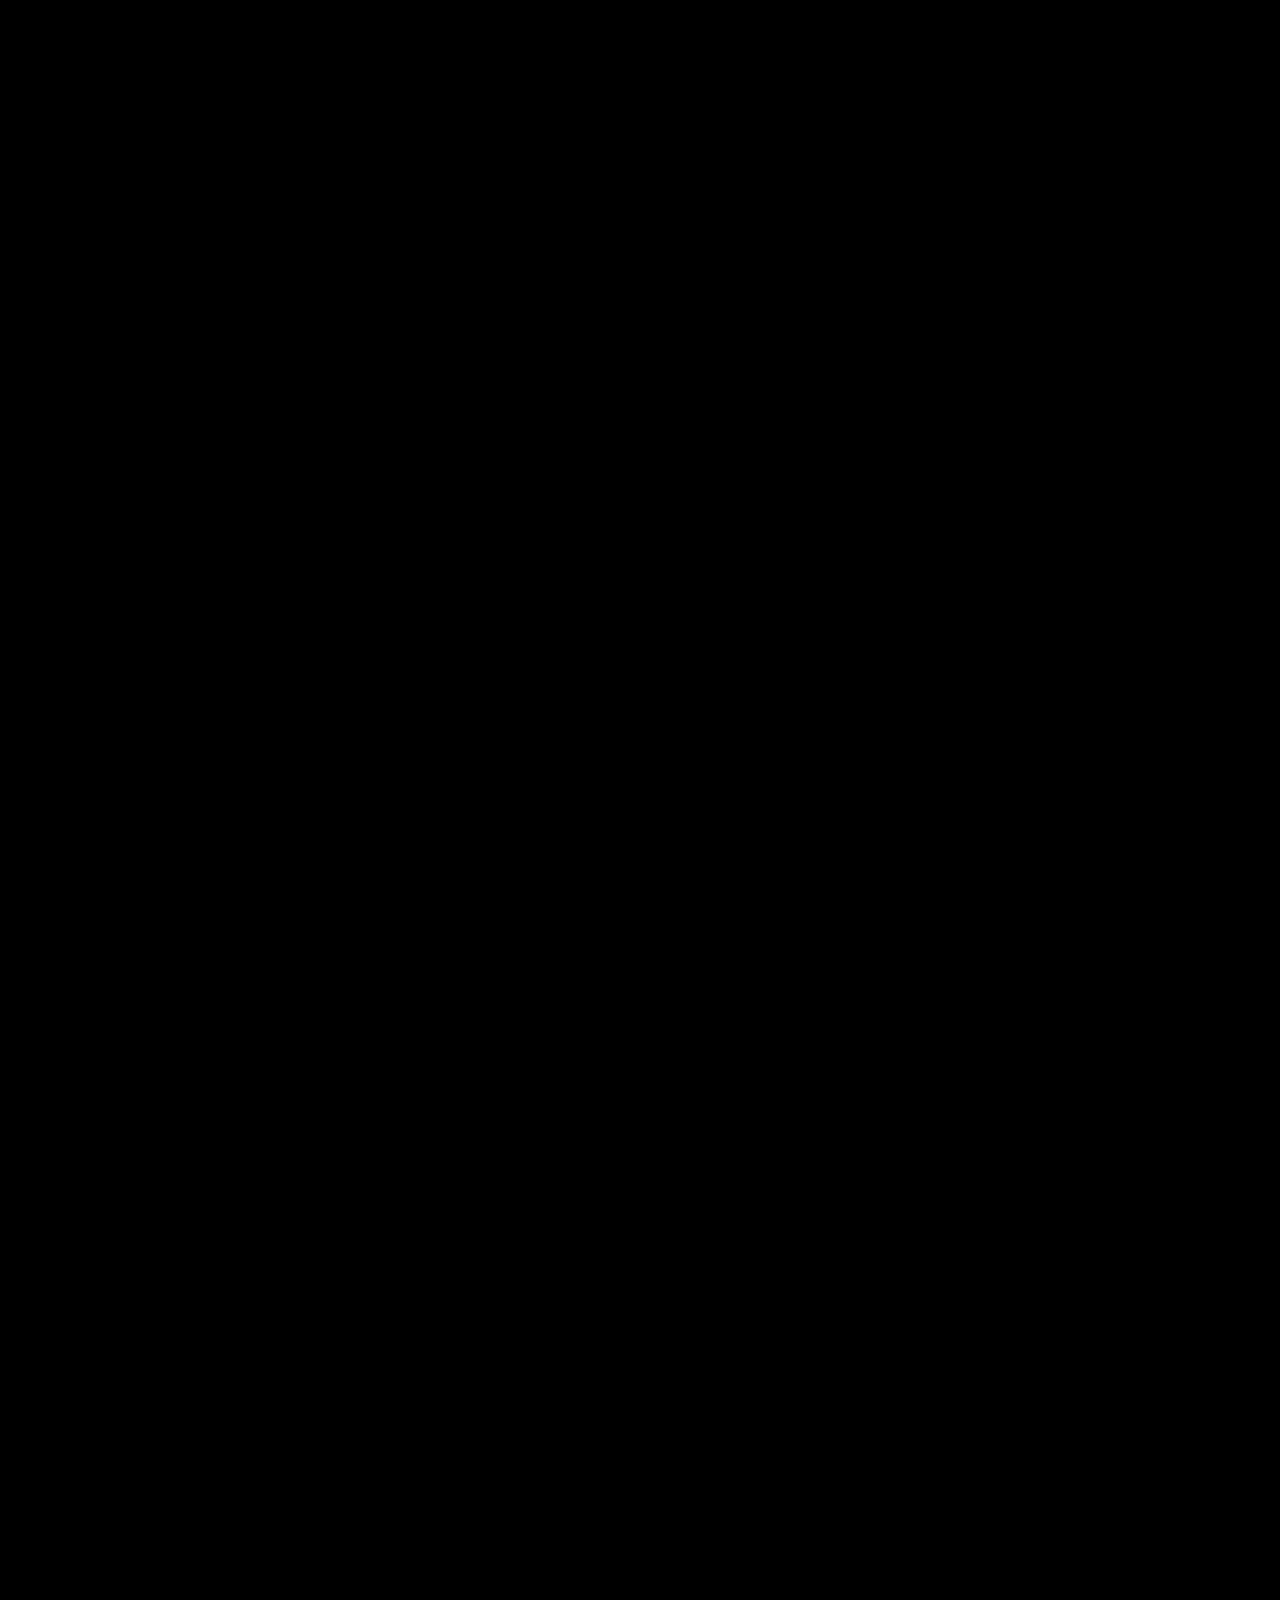
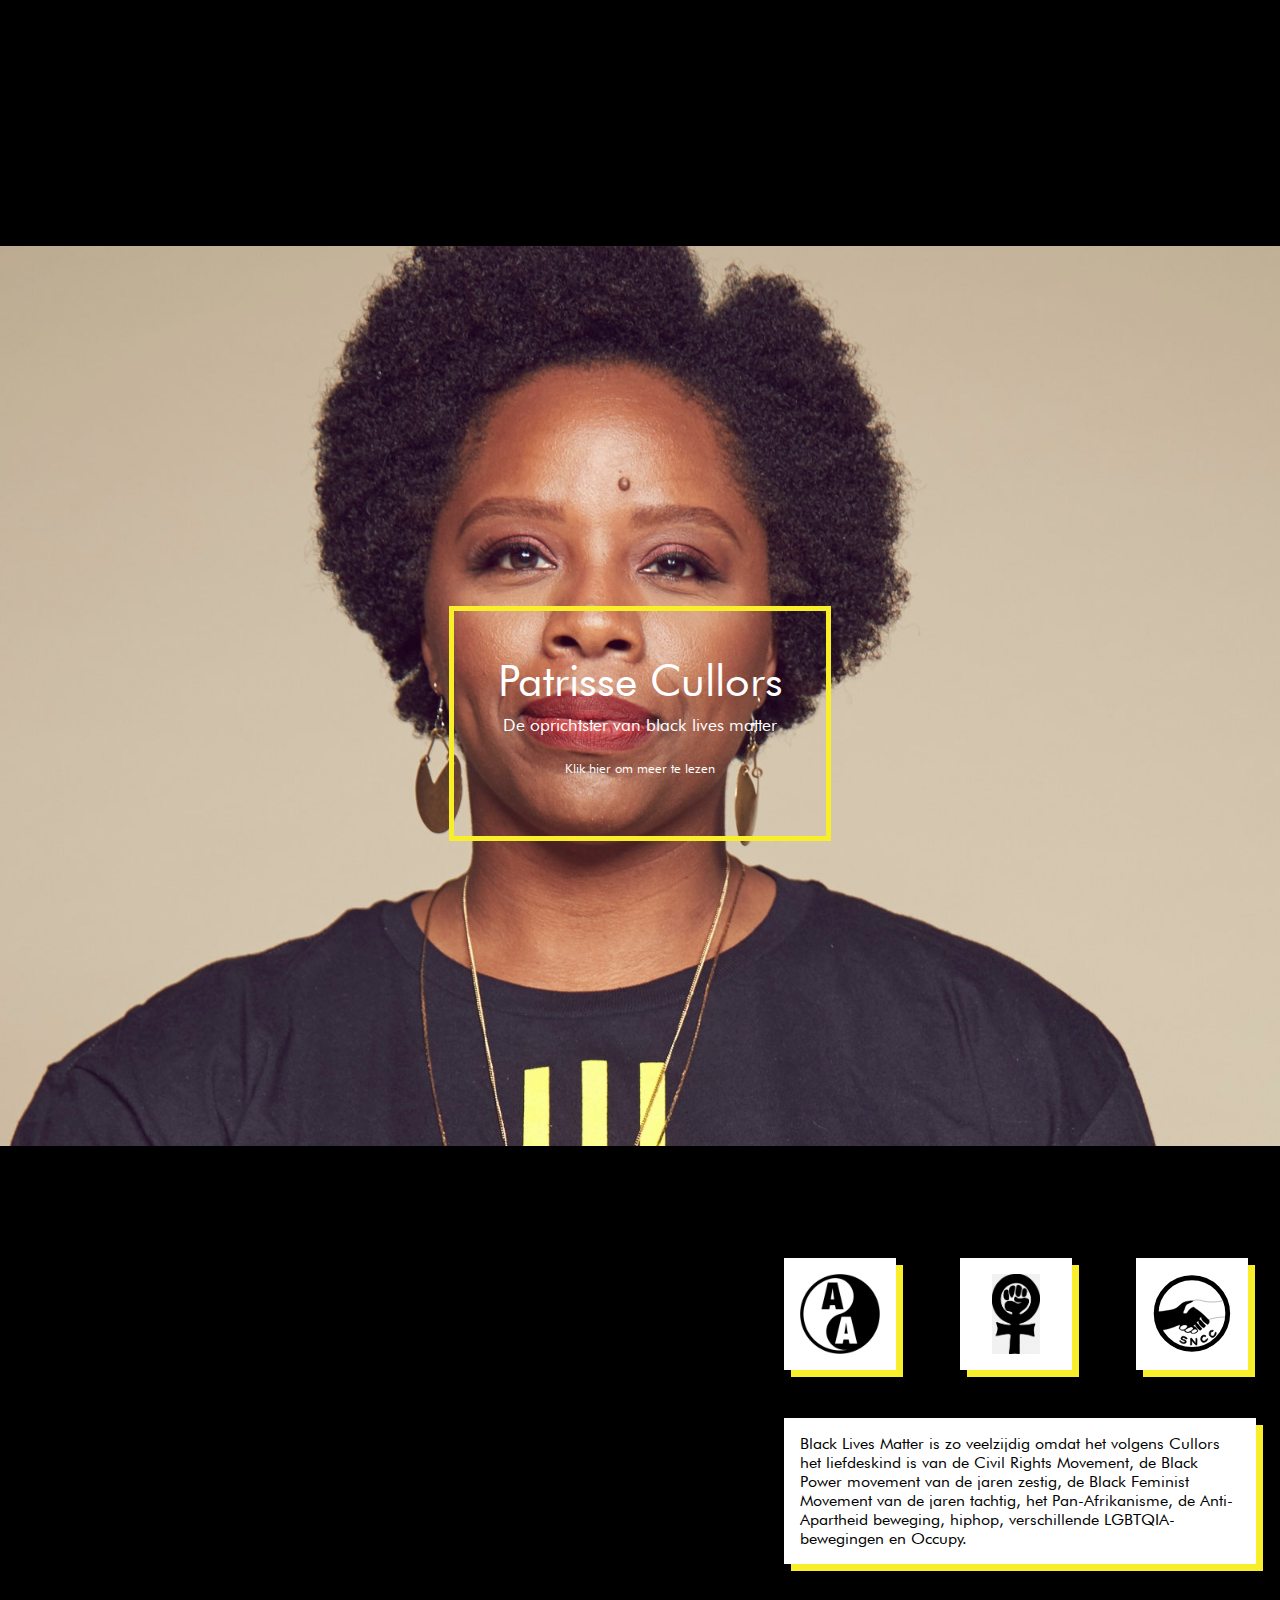
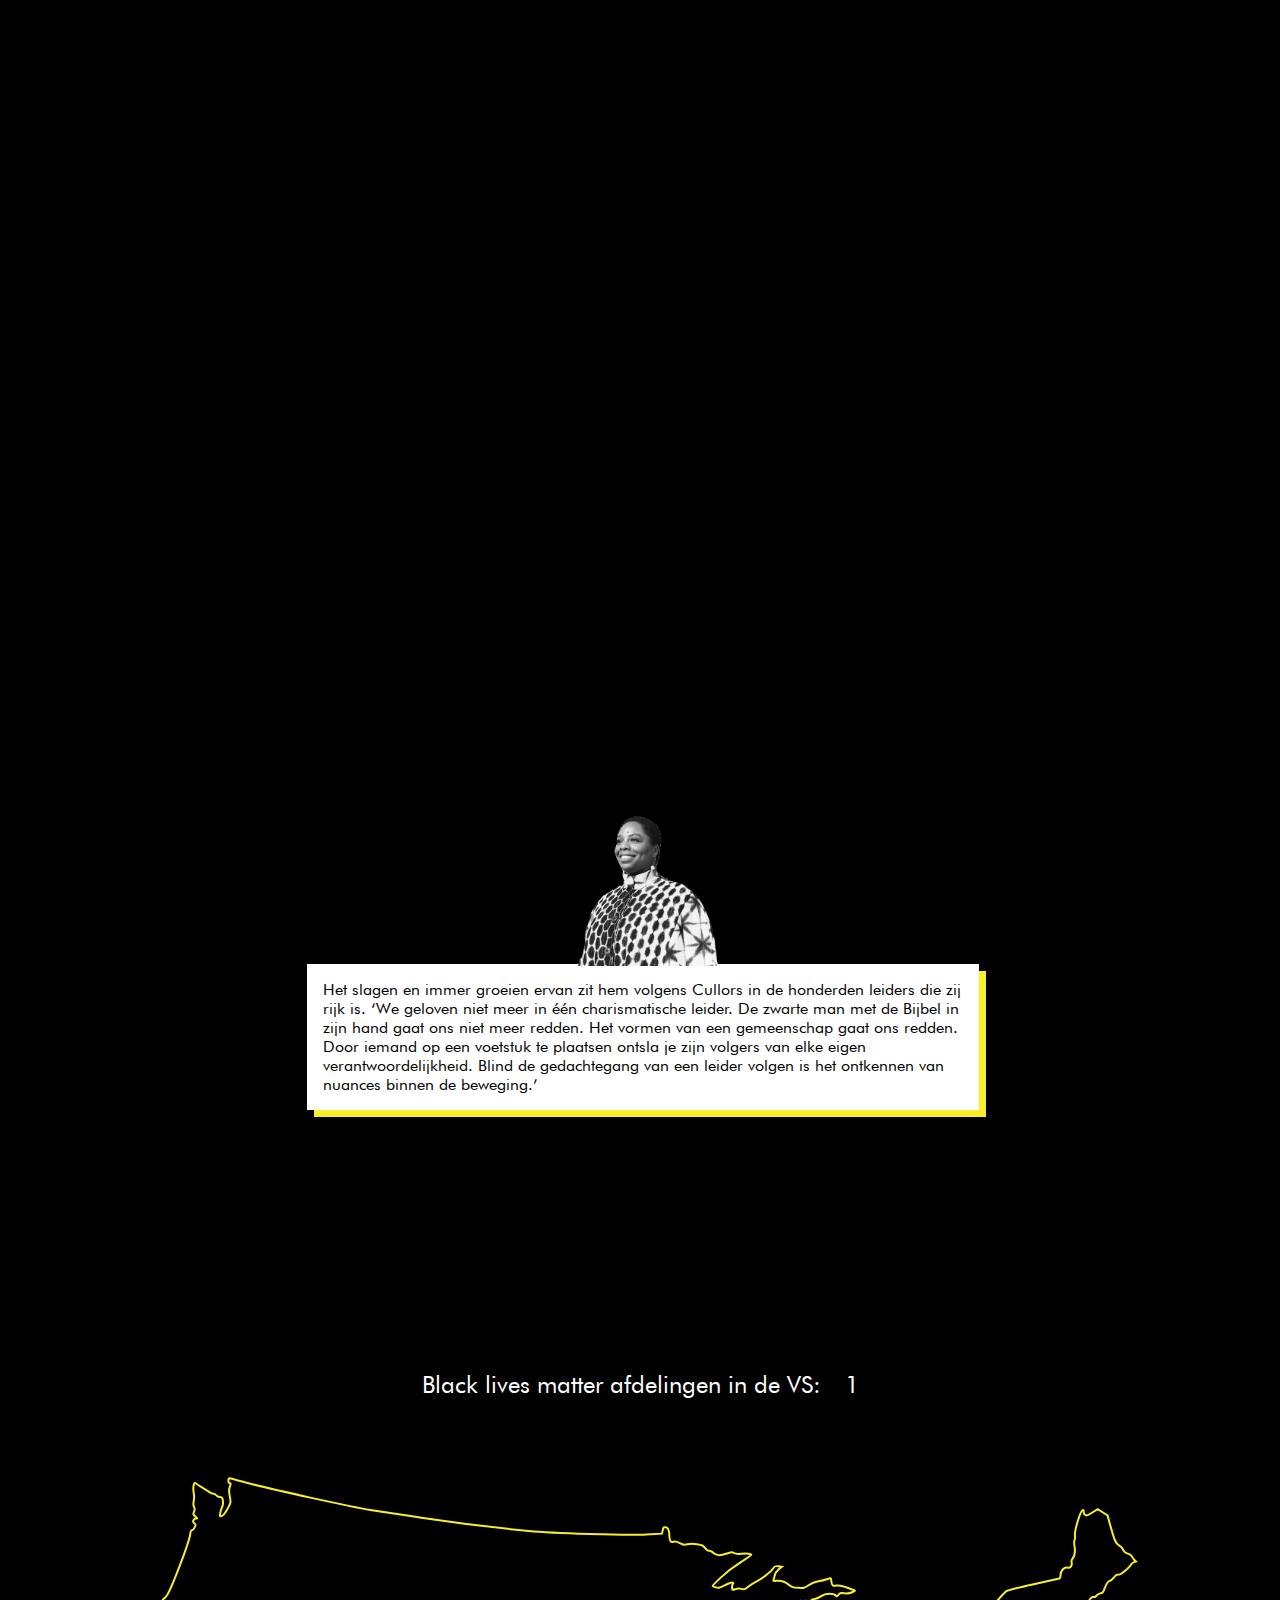
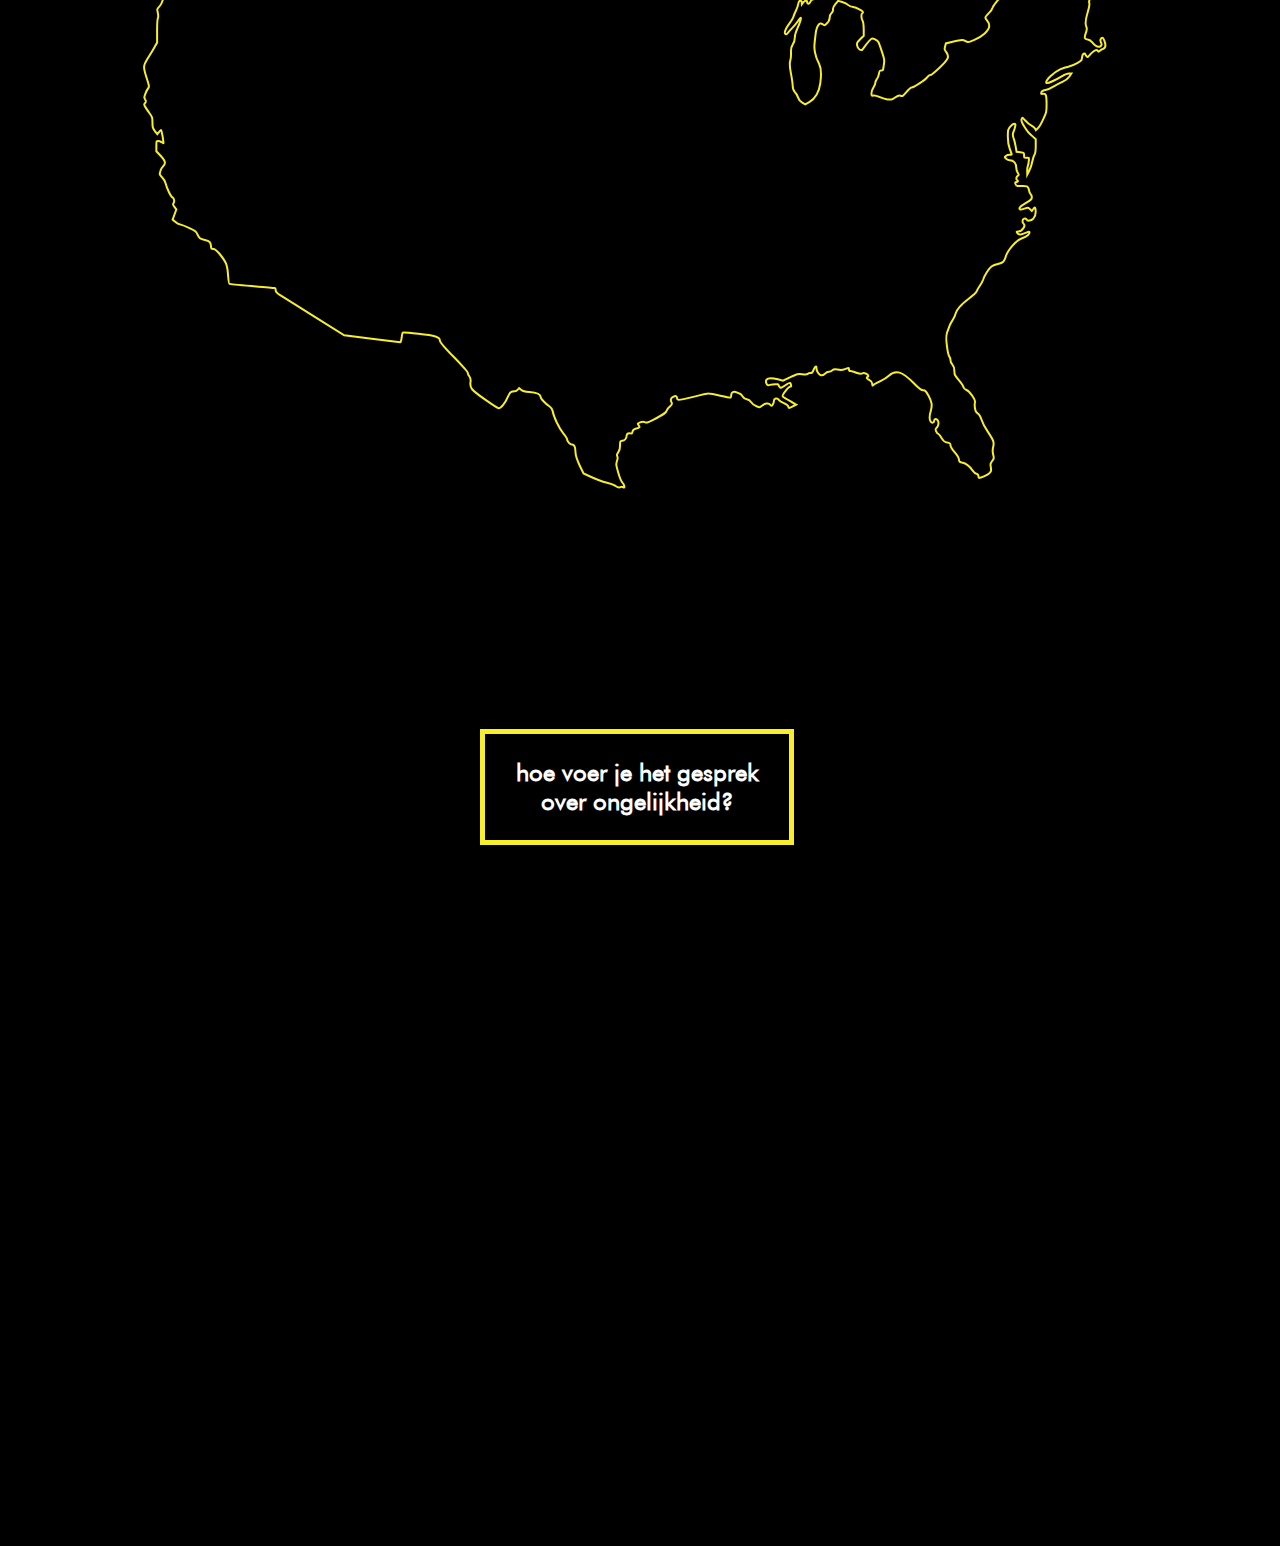
==== commit f783c9b3: "added titles to #blm" ====
--- a/index.html
+++ b/index.html
@@ -155,11 +155,14 @@
             </div>
         </section>
 
-        <section>
-    <div class="riot opacity-0">
-        <p>Sinds die dag staan de Verenigde Staten nog feller in de fik dan normaal. De dood van Floyd werd door omstanders gefilmd en er ontstond op tientallen plekken in het land zowel vreedzaam als vurig verzet, dat nog altijd voortraast. Honderdduizenden Amerikanen gingen intussen de straat op.</p>
-        <img src="assets/img/riot.jpg" id="riot-img" class="riot-image"/>
-    </div>
+        <section class="riot-container">
+            <div class="riot-intro">
+                <p>Sinds die dag staan de Verenigde Staten nog feller in de <span class="redText">fik</span> dan normaal.</p>
+            </div>
+            <div class="riot">
+                <p class="riot-text opacity-0">De dood van Floyd werd door omstanders gefilmd en er ontstond op tientallen plekken in het land zowel vreedzaam als vurig verzet, dat nog altijd voortraast. Honderdduizenden Amerikanen gingen intussen de straat op.</p>
+                <img src="assets/img/black.jpg" id="riot-img" class="riot-image"/>
+            </div>
         </section>
 
     <section class="optelsom-section">
@@ -169,9 +172,9 @@
     <div class="optelsom-container opacity-0">
         <h2 class="optelsom-title opacity-0">De optelsom die ertoe leidde:</h2>
         <div class="optelsom">
-            <p class="optelsom-1 opacity-0">rassenongelijkheid die steeds opnieuw wordt uitgevonden maal een verziekt</p>
+            <p class="optelsom-1 opacity-0">rassenongelijkheid die steeds opnieuw wordt uitgevonden</p>
             <p class="plus plus-1 opacity-0">+</p>
-            <p class="optelsom-2 opacity-0">bang politieapparaat</p>
+            <p class="optelsom-2 opacity-0">Een bang politieapparaat</p>
             <p class="plus plus-2 opacity-0">+</p>
             <p class="optelsom-3 opacity-0">Donald Trump in het Witte Huis, die het verzet negeert</p>
         </div>
@@ -184,56 +187,33 @@
 
         <section>
     <div class="blm-container opacity-0">
-<!--        <div class="blm-container-intro">-->
-<!--            <div class="blm-container-intro-text">-->
-<!--            <p class="blm-text-block-1 blm-text-1">Veel van de protesten die nu plaatsvinden gebeuren onder de vlag van Black Lives Matter, de organisatie die in 2013 begon als hashtag-->
-<!--                na de moord op de 17-jarige zwarte jongen Trayvon Martin. Zijn misdaad: hij liep naar huis met een hoodie aan. Een zelfverklaard buurtwacht-->
-<!--                voelde zich bedreigd, schoot hem dood en werd vervolgens vrijgesproken.</p>-->
-<!--            <p class="blm-text-block-2 blm-text-2">BLM groeide de afgelopen zeven jaar uit tot een wereldwijde intersectionele  verzetsbeweging tegen anti-zwart geweld en andere vormen van ongelijkheid.</p>-->
-<!--            <p class="blm-text-block-3 blm-text-3">In 2017 was een van de oprichters van Black Lives Matter, Patrisse Cullors, in Amsterdam om lezingen te geven en de overzeese afdelingen van BLM te ontmoeten. Want institutioneel racisme is niet alleen een probleem ‘van daar’. Met Cullors sprak ik over hoe de organisatie in elkaar zit –‘we zijn overal voor wie ons nodig heeft en daardoor ook ongrijpbaar voor wie ons wil raken’ – en wat we kunnen doen om de strijd voor gelijke rechten te winnen.</p>-->
-<!--            <p class="blm-text-block-4 blm-text-4">De adviezen die ze toen gaf gaan nog steeds op, juist nu. Bijvoorbeeld: ‘Ben je wit, rijk of anderszins gepriviligieerd, (h)erken dat dan en probeer het in te zetten tegen ongelijkheid. Probeer anderen actief bij de strijd te betrekken. Uiteindelijk gaat racisme niet opgelost worden door mensen van kleur, zoals misogynie niet opgelost gaat worden door vrouwen.’</p>-->
-<!--            </div>-->
-<!--            <img src="assets/img/Black_Lives_Matter_logo.svg" id="blm-logo"/>-->
-<!--        </div>-->
         <div class="hover-container">
+            <h2>Het ontstaan van Black lives matter</h2>
             <p class="blm-text-block-2 blm-text-2">Veel van de protesten die nu plaatsvinden gebeuren onder de vlag van Black Lives Matter, de organisatie die in 2013 begon als hashtag
                 na de moord op de 17-jarige zwarte jongen Trayvon Martin. Zijn misdaad: hij liep naar huis met een hoodie aan. Een zelfverklaard buurtwacht
                 voelde zich bedreigd, schoot hem dood en werd vervolgens vrijgesproken.</p>
             <img src="assets/img/treyvon.jpeg">
         </div>
         <div class="hover-container">
+            <h2>De protesten</h2>
             <p class="blm-text-block-2 blm-text-2">BLM groeide de afgelopen zeven jaar uit tot een wereldwijde intersectionele  verzetsbeweging tegen anti-zwart geweld en andere vormen van ongelijkheid.</p>
             <img src="assets/img/blmprotest.jpg">
         </div>
         <div class="hover-container">
+            <h2>De oprichtster in nederland</h2>
             <p class="blm-text-block-2 blm-text-2">In 2017 was een van de oprichters van Black Lives Matter, Patrisse Cullors, in Amsterdam om lezingen te geven en de overzeese afdelingen van BLM te ontmoeten. Want institutioneel racisme is niet alleen een probleem ‘van daar’. Met Cullors sprak ik over hoe de organisatie in elkaar zit –‘we zijn overal voor wie ons nodig heeft en daardoor ook ongrijpbaar voor wie ons wil raken’ – en wat we kunnen doen om de strijd voor gelijke rechten te winnen.</p>
             <img src="assets/img/pc-correspondent.jpg">
         </div>
     </div>
         </section>
-
-<!--        <section>-->
-<!--    <div class="demonstratie-container opacity-0">-->
-<!--        <img src="assets/img/sylvana.png"/>-->
-<!--        <div class="demonstratie-container-text">-->
-<!--        <p>Er gaat een foto rond op Twitter van een van de Amerikaanse protesten, waarop witte demonstranten een muur vormen voor zwarte demonstranten. Om te voorkomen dat de politie zal schieten. Privilege omzetten in actie. Politica Sylvana Simons schreef er treffend bij:-->
-<!--            Bekijk hier de tweet van Simons.‘Hier moest ik van huilen. Zo mooi en triest tegelijk. Dat dit nódig is. Dat dit wérkt. Verschrikkelijk.’</p>-->
-<!--        </div>-->
-<!--    </div>-->
-<!--        </section>-->
 
         <section>
     <div class="sticky-container opacity-0">
         <div class="sticky-text">
-<!--            <p>Black Lives Matter, in 2013 begonnen als hashtag na de zoveelste zinloze moord op een zwarte burger (en vrijspraak van de dader), is door tegenstanders al bestempeld als terroristisch, polariserend, gewelddadig.-->
-<!--                Het rechtse Frontpagemag bestempelt Black Lives Matter hier als gevaarlijk en ‘racistisch.’Vooroordelen en een gebrek aan informatie, .want de beweging is in haar vierjarige bestaan altijd vreedzaam geweest.</p>-->
-<!--            <p>Hoe de beweging de wereld gelijker probeert te maken? Door te protesteren. Door mensen te vertellen over weerbaarheid - welke rechten ze hebben op het moment van een conflict met politie en justitie bijvoorbeeld. Door inzicht te bieden in het doorwerken van historische processen, zodat hedendaags racisme geplaatst en bevochten kan worden. Door clubs op te richten voor mensen die binnen hun stad of dorp anders buiten de boot zouden vallen vanwege hun geaardheid, geloof of kleur.</p>-->
             <p id="samengevat-button">Samengevat</p>
             <p id="samenvatting-video" class="opacity-0">Toch stuit de beweging op constant verzet. Of zoals Che het zegt: ‘Je hebt mensen die zeggen: Ik vind dat alle mensen dezelfde rechten zouden moeten hebben. En dan heb je andere mensen die zeggen: Nah… dacht het niet.’</p>
-<!--            <p>Een van de drie  oprichters van Black Lives Matter, Patrisse Cullors (1983), is in Amsterdam om mensen-die-dachten-van-niet een spiegel voor te houden. Ze geeft lezingen  en legt contact met organisaties die in Nederland werken aan emancipatie en gelijkheid. Cullors: ‘Europese bondgenoten zijn nu belangrijker dan ooit. Zoals we in Amerika Donald Trump hebben, rolt ook een golf van wit nationalisme over dit continent.’</p>-->
         </div>
         <div class="sticky-img">
-<!--            <iframe width="560" height="315" id="player" src="https://www.youtube.com/embed/cjHrS0esUdA" frameborder="0" allow="accelerometer; autoplay; encrypted-media; gyroscope; picture-in-picture" allowfullscreen></iframe>-->
             <video id="player">
                 <source src="assets/img/video/blm.mp4" type="video/mp4">
             </video>
@@ -257,7 +237,6 @@
                 <div class="patrice-text-side opacity-0" id="patrice-right">
                     <p class="patrice-text-block">Voor een voorbeeld hoeven we volgens Cullors maar naar ‘Trump en andere populisten’ te kijken: ‘Ze geven hun aanhangers reden om trots te zijn op hun haat. Ze laten je niet alleen wegkomen met haat tegenover reeds gemarginaliseerde groepen - bijvoorbeeld: ‘alle Mexicanen zijn verkrachters’ - maar stellen daar ook een zelfbeeld tegenover dat bevestigend werkt: ‘maar wij witte Amerikanen niet, en daarom verdienen wij beter.’</p>
                     <p class="patrice-text-block">Een reactie op de opkomst van het intersectionele activisme dus, dat Black Lives Matter bedrijft. Intersectioneel, want de beweging vecht lang niet alleen tegen zwart-witte ongelijkheid. ‘Als je je laat leiden door wat je op televisie ziet, zou je denken dat de jonge, zwarte man het meest bedreigd is. Terwijl er binnen de gemeenschap nog zoveel meer groepen onder druk staan.’</p>
-<!--                    <p class="patrice-text-block">Zwarte transgenders en gender non-conformisten  zijn in de VS bijvoorbeeld nog onveiliger. ‘Door in te zetten op veiligheid voor alle mensen, kunnen we de gemeenschap als geheel redden. Als we een veilige wereld kunnen vormen voor de meest gemarginaliseerden, zullen alle andere mensen ook vrij zijn.’</p>-->
                 </div>
                 </div>
             <img src="assets/img/Patrisse.jpg" class="riot-image"/>
@@ -266,9 +245,6 @@
     <section>
         <div class="love-child-container">
                 <div class="love-child-images">
-<!--                    <div class="love-child-top-img">-->
-<!--                        <img src="assets/img/Black_Lives_Matter_logo.svg"/>-->
-<!--                    </div>-->
                     <div class="love-child-bottom-container">
                     <div class="love-child-bottom-row-img">
                         <img src="assets/img/logos/aa.jpeg" id="aa"/>
@@ -278,7 +254,6 @@
                         <p id="explanation">Black Lives Matter is zo veelzijdig omdat het volgens Cullors het liefdeskind is van de Civil Rights Movement, de Black Power movement van de jaren zestig, de Black Feminist Movement van de jaren tachtig, het Pan-Afrikanisme, de Anti-Apartheid beweging, hiphop, verschillende LGBTQIA-bewegingen en Occupy.</p>
                     </div>
                 </div>
-<!--                <p>Black Lives Matter is zo veelzijdig omdat het volgens Cullors het liefdeskind is van de Civil Rights Movement, de Black Power movement van de jaren zestig, de Black Feminist Movement van de jaren tachtig, het Pan-Afrikanisme, de Anti-Apartheid beweging, hiphop, verschillende LGBTQIA-bewegingen en Occupy.</p>-->
         </div>
     </section>
     <section id="leaders-section">
--- a/style.css
+++ b/style.css
@@ -2,12 +2,13 @@
     margin: 0 !important;
     background-color: black;
     font-family: Futura;
+    scroll-snap-type: y mandatory;
 }
 
 :root {
     -webkit-scroll-snap-type: y mandatory;
     scroll-snap-type: y mandatory;
-    overflow-y: scroll;
+    overflow-y: auto;
     overflow-x: hidden;
     display: flex;
     flex-direction: column;
@@ -23,6 +24,11 @@
 @font-face {
     font-family: Futura;
     src: url("assets/fonts/Futura Book font.ttf");
+}
+
+@font-face {
+    font-family: Futura-bold;
+    src: url("assets/fonts/Futura Bold font.ttf");
 }
 
 .cover {
@@ -80,6 +86,7 @@
     display: flex;
     margin-left: auto;
     margin-right: auto;
+    margin-bottom: -5em;
     bottom: 0;
     position: absolute;
     width: 100vw;
@@ -96,13 +103,13 @@
 .arrow-container-left {
     transition: all 1s ease;
     cursor: pointer;
-    display: flex;
+    /*display: flex;*/
     width: 2em;
     height: 2em;
     z-index: 300;
     position: sticky;
     top: 90vh;
-    margin-left: -2vw;
+    margin-left: 2vw;
 }
 
 .landing {
@@ -163,8 +170,9 @@
     margin-right: auto;
     margin-top: 25vh;
     margin-bottom: 5em;
-    width: 80%;
-    color: white;
+    width: 50%;
+    color: white;
+    text-align: center;
     /*font-size: 2.7em;*/
     font-family: Futura;
     display: flex;
@@ -219,9 +227,10 @@
     /*justify-content: center;*/
     color: white;
     margin-left: auto;
+    padding-left: 5em;
     margin-right: auto;
     padding-top: 40vh;
-    overflow: scroll;
+    overflow: auto;
     height: 80vh;
     /*background-color: red;*/
 }
@@ -324,6 +333,7 @@
     transition: 6s ease;
     opacity: 1 !important;
     color: #f8ef2a !important;
+    font-family: Futura-bold;
 }
 
 .floyd {
@@ -445,6 +455,18 @@
     box-shadow: none !important;
 }
 
+@keyframes mymove {
+    from {background-color: black;}
+    to {background-color: red;}
+}
+
+/*.riot-container {*/
+/*    width: 100vw;*/
+/*    height: 100vh;*/
+/*    background-image: url("assets/img/fire-particles.gif");*/
+/*    background-size: cover;*/
+/*}*/
+
 .riot {
     transition: all 1s ease;
     /*margin-top: 10em;*/
@@ -452,7 +474,32 @@
     top: 0;
 }
 
+.redText {
+    color: red;
+}
+
+.riot-intro {
+    transition: all 1s ease;
+    display: flex;
+    justify-content: center;
+    margin-left: auto;
+    margin-right: auto;
+    width: 100vw;
+    height: 100vh;
+    position: absolute;
+    color: white;
+    /*margin-top: 40vh;*/
+    font-size: 2em;
+    background-image: url("assets/img/fire-particles.gif");
+    background-size: cover;
+}
+
+.riot-intro p {
+    margin-top: 40vh;
+}
+
 .riot p {
+    transition: all 1s ease;
     position: absolute;
     right: 0;
     /*padding-right: 2em;*/
@@ -469,6 +516,15 @@
     box-shadow: 7px 7px 0px 0px rgba(248,239,42,1);
 }
 
+@keyframes riotScrollUp {
+    from {transform: translateY(100vh) }
+    to {transform: translateY(0vh) }
+}
+
+.riot-scroll {
+    animation: riotScrollUp 1s ease;
+}
+
 .riot img {
     transition: all 1s ease;
     width: 100vw;
@@ -531,8 +587,8 @@
 
 .hover-container {
     display: flex;
-    flex-direction: row;
-    justify-content: space-between;
+    flex-direction: column;
+    /*justify-content: space-between;*/
     height: 100vh;
     width: 33.3%;
     /*background-color: #f8ef2a;*/
@@ -565,6 +621,11 @@
     opacity: 1;
 }
 
+.hover-container:hover h2{
+    transition: all 0.5s ease;
+    opacity: 1;
+}
+
 .hover-container p {
     transition: all 0.5s ease;
     color: white;
@@ -574,8 +635,19 @@
     opacity: 0;
     margin-left: auto;
     margin-right: auto;
+    pointer-events: none;
+}
+
+.hover-container h2 {
+    color: white;
     margin-top: 50%;
+    z-index: 1;
+    opacity: 0;
+    padding: 0.6em;
     pointer-events: none;
+    text-align: left;
+    margin-bottom: -1em;
+    font-family: Futura-bold;
 }
 
 .visible-text {
@@ -589,7 +661,7 @@
     /*margin-top: 10em;*/
     padding-top: 10vh;
     height: 100vh;
-    overflow: scroll;
+    overflow: auto;
     margin-left: 5em;
 }
 
@@ -728,7 +800,7 @@
 .patrice-text-side {
     transition: all 1s ease;
     flex-direction: column;
-    overflow-y: scroll;
+    overflow-y: auto;
     height: 100vh;
     margin-top: 5rem;
 }
@@ -835,6 +907,7 @@
 
 .leaders-images img {
     width: 10em;
+    height: 10em;
     object-fit: cover;
     transition: all 2s ease;
 }
